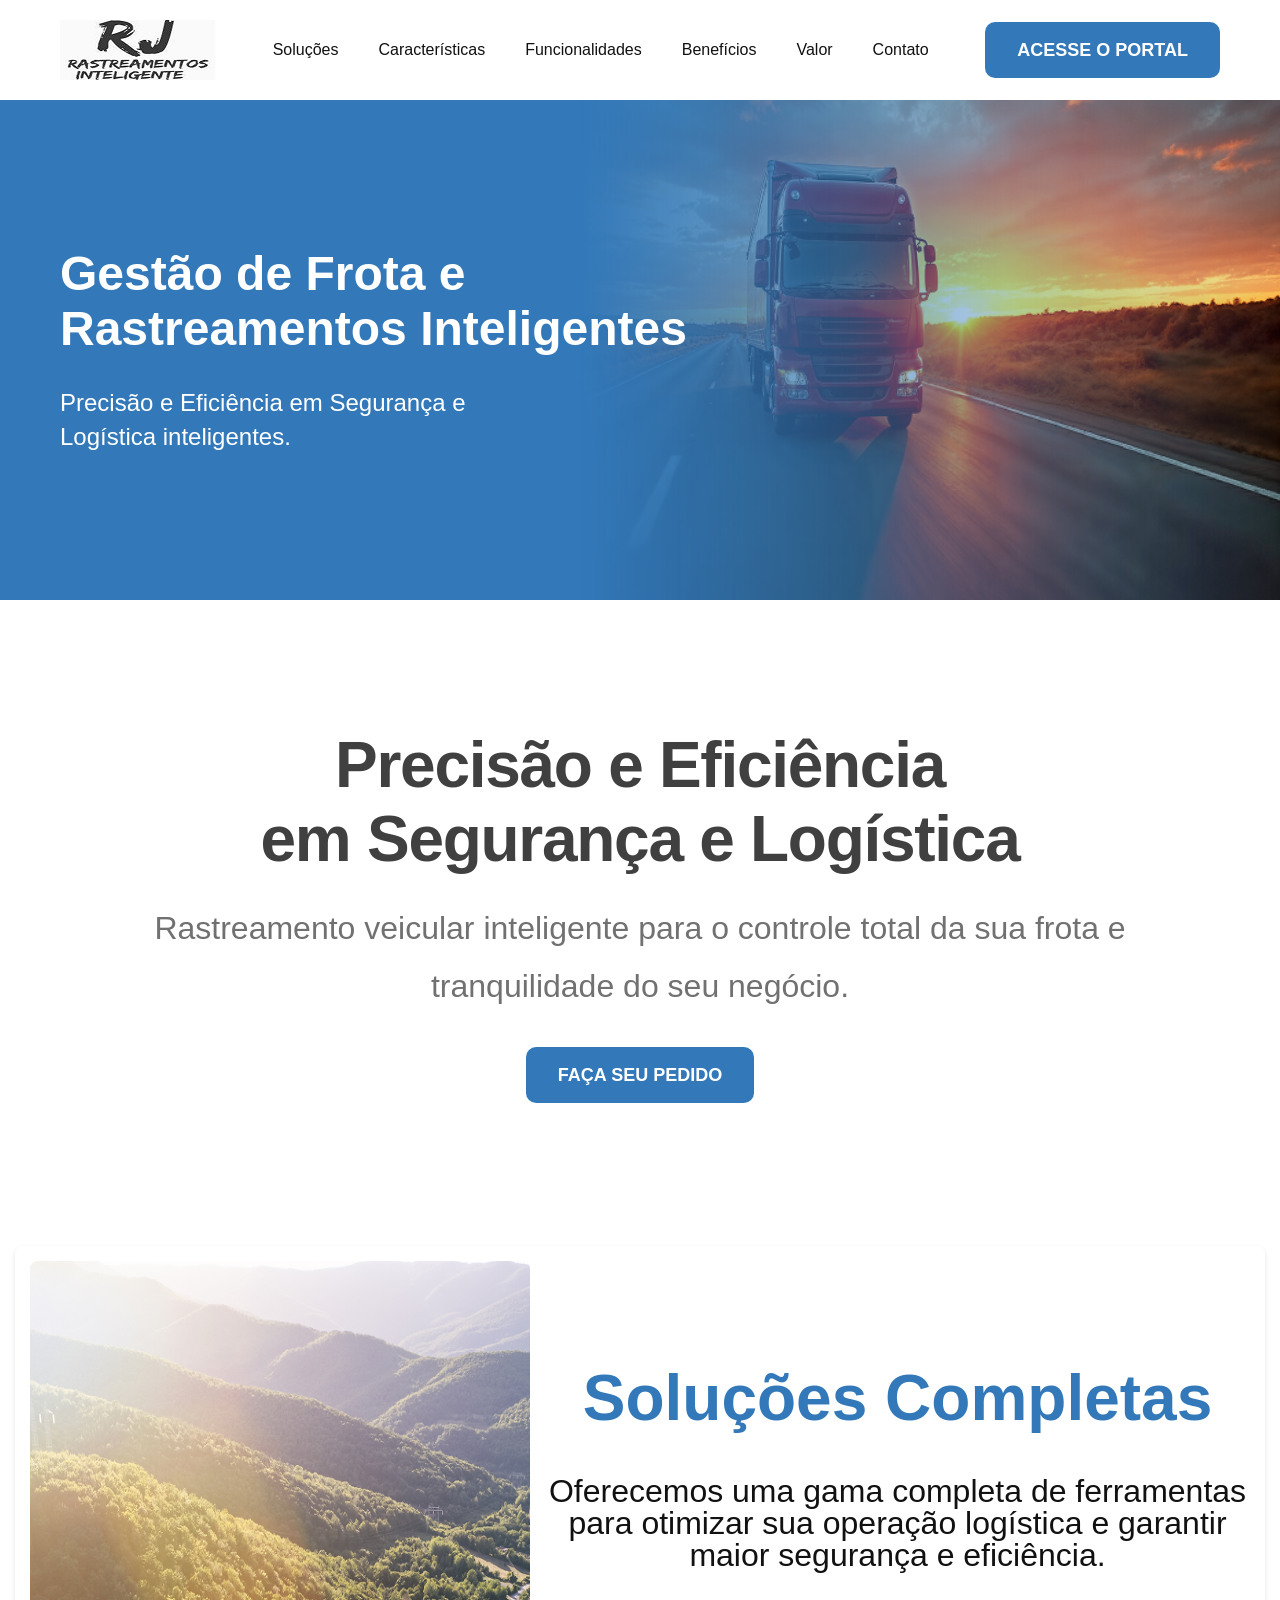
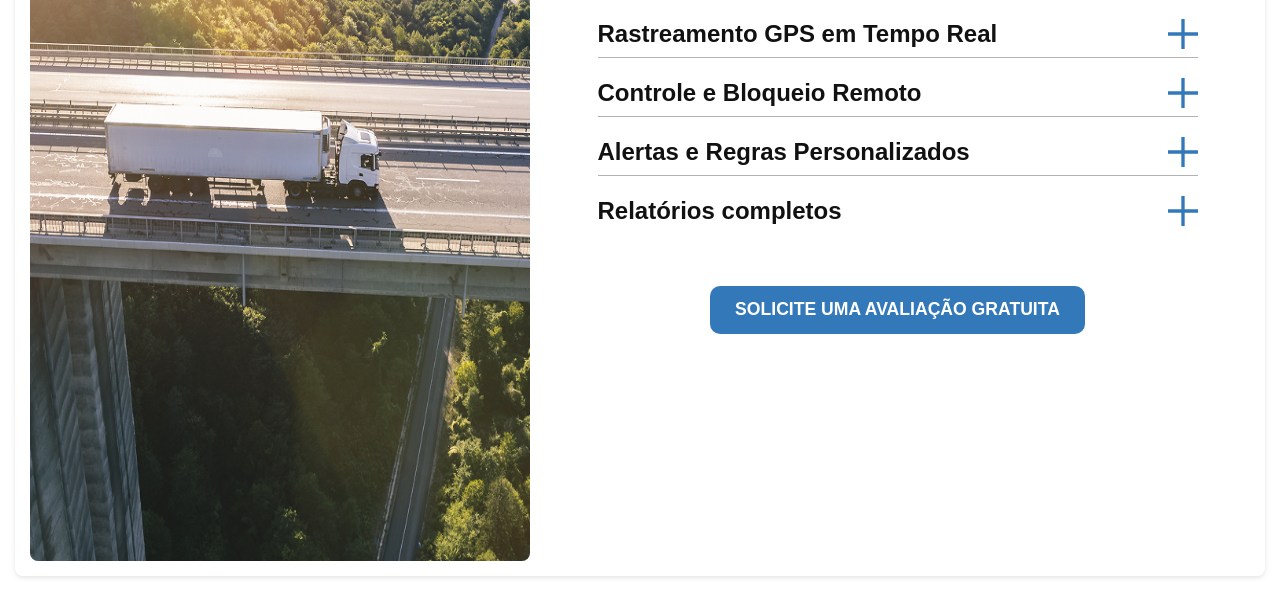
==== src/index.html @ d819d99f "dobra 3 finalizada" ====
<!DOCTYPE html>
<html lang="en">

<head>
  <meta charset="UTF-8">
  <meta name="viewport" content="width=device-width, initial-scale=1.0">
  <title>RJ Rastreamentos Inteligente - Precisão e Eficiência</title>

  <link rel="preconnect" href="https://fonts.googleapis.com">
  <link rel="preconnect" href="https://fonts.gstatic.com" crossorigin>
  <link href="https://fonts.googleapis.com/css2?family=Roboto:wght@400;500;700&display=swap" rel="stylesheet">

  <link rel="shortcut icon" href="../assets/images/icones/icon.ico" type="image/x-icon">

  <link rel="stylesheet" href="../assets/css/style.css">

</head>

<body>

  <header class="header container">
    <div class="logo">
      <a href="./">
        <img src="../assets/images/logo.png" alt="RJ Rastreamentos Inteligente">
      </a>
    </div>

    <button class="menu-toggle" aria-label="Abrir menu">&#9776;</button>

    <nav class="header-menu">
      <a href="#solucoes">Soluções</a>
      <a href="#caracteristicas">Características</a>
      <a href="#funcionalidades">Funcionalidades</a>
      <a href="#beneficios">Benefícios</a>
      <a href="#valor">Valor</a>
      <a href="#contato">Contato</a>
    </nav>

    <div >
      <a class="botao" href="http://www.rjrastreamentos.com.br/Login.aspx"">Acesse o Portal</a>
    </div>
  </header>

  <main>
    <!-- Sessão hero Gestão de frotas -->
    <section class=" hero">
        <div class="hero-content">
          <div class="hero-content-text container">
            <h1>Gestão de Frota e<br>Rastreamentos Inteligentes</h1>
            <p>Precisão e Eficiência em Segurança e<br>Logística inteligentes.</p>
          </div>
        </div>

        <img class="hero-img" src="../assets/images/vehicle-capa.png" alt="Caminhão Vermelho na estrada com um  por do sol ao fundo">

        </section>

    <!-- Sessão fold2 Precisão e Eficiência -->
        <section id="fold2" class="fold2">
          <div class="fold2-content container">
            <h1 class="cor-9">Precisão e Eficiência <br> em Segurança e Logística</h1>
            <p class="cor-7">Rastreamento veicular inteligente para o controle total da sua frota e tranquilidade do seu negócio.</p>
            <a href="#contato" class="botao">Faça seu Pedido</a>
          </div>
        </section>


         <!-- Sessão fold3 Soluções Completas -->
        <section id="fold3" class="fold3">
          <div class="image-container">
            <img src="../assets/images/truck- soluções.png" alt="Caminhões na rodovia na montanha ao pôr do sol">
          </div>
          <div class="text-container">
            <h1>Soluções Completas</h1>
            <p>Oferecemos uma gama completa de ferramentas para otimizar sua operação logística e garantir maior segurança e eficiência.</p>
            <ul class="features-list">
              <li class="feature-item">
                <div class="feature-header">
                <span>Rastreamento GPS em Tempo Real</span>
                <a class="expand-button" data-target="desc1"><img src="../assets/images/icones/+.svg" alt=""></a>
                </div>
                </li>
              <li class="feature-item">
                <div class="feature-header">
                <span>Controle e Bloqueio Remoto</span>
                <a class="expand-button" data-target="desc2"><img src="../assets/images/icones/+.svg" alt=""></a>
                </div>
                </li>
              <li class="feature-item">
                <div class="feature-header">
                <span>Alertas e Regras Personalizados</span>
                <a class="expand-button" data-target="desc3"><img src="../assets/images/icones/+.svg" alt=""></a>
                </div>
                </li>
              <li class="feature-item">
                <div class="feature-header">
                <span>Relatórios completos</span>
                <a class="expand-button" data-target="desc4"><img src="../assets/images/icones/+.svg" alt=""></a>
                </div>
                </li>
            </ul>
            
            <div id="desc1" class="feature-description">
              Acompanhe seus veículos com precisão e receba informações atualizadas em tempo real, garantindo total controle sobre a sua frota. Com localização precisa a cada segundo, você pode monitorar rotas e paradas, acessar o histórico completo de deslocamentos e tomar decisões mais eficientes com base em dados confiáveis.
            </div>
            
            <div id="desc2" class="feature-description">
              Em situações de emergência, tenha o poder de bloquear imediatamente seus veículos e controlar diversas funções diretamente pelo celular ou tablet, garantindo segurança total na palma da sua mão. Com o bloqueio e desbloqueio remoto via aplicativo ou SMS, além do controle da ignição e das portas, você mantém sua frota protegida e sob comando a qualquer momento.
            </div>
            
            <div id="desc3" class="feature-description">
              Defina cercas virtuais para monitoramento inteligente, receba notificações instantâneas sobre desvios de rota e comportamentos de risco, e antecipe problemas antes que se tornem críticos. Com essas funcionalidades, você otimiza a gestão da frota, aumenta a segurança e garante operações mais eficientes e controladas.
            </div>
            
            <div id="desc4" class="feature-description">
              Obtenha relatórios completos sobre o desempenho da sua frota e tenha acesso a informações estratégicas para tomar decisões inteligentes. Com análises detalhadas de custos, consumo de combustível, utilização dos veículos e horas trabalhadas, você pode otimizar rotas, identificar oportunidades de economia e reduzir significativamente os custos operacionais.
            </div>
            <button class="botao free-trial-button">Solicite uma Avaliação Gratuita</button>
          </div>

        </section>






        </main>
        <script src="../assets/js/script.js"></script>
</body>

</html>
---- assets/css/style.css ----
/* GLOBAL */
@import "./global/global.css";
@import "./global/header.css";
@import "./global/footer.css";

/* Utilidades */
@import "./utilidades/componentes.css";
@import "./utilidades/formulario.css";
@import "./utilidades/cores.css";
@import "./utilidades/tipografia.css";


/* Home */
@import "./home/hero.css";
@import "./home/fold2.css";
@import "./home/fold3.css";
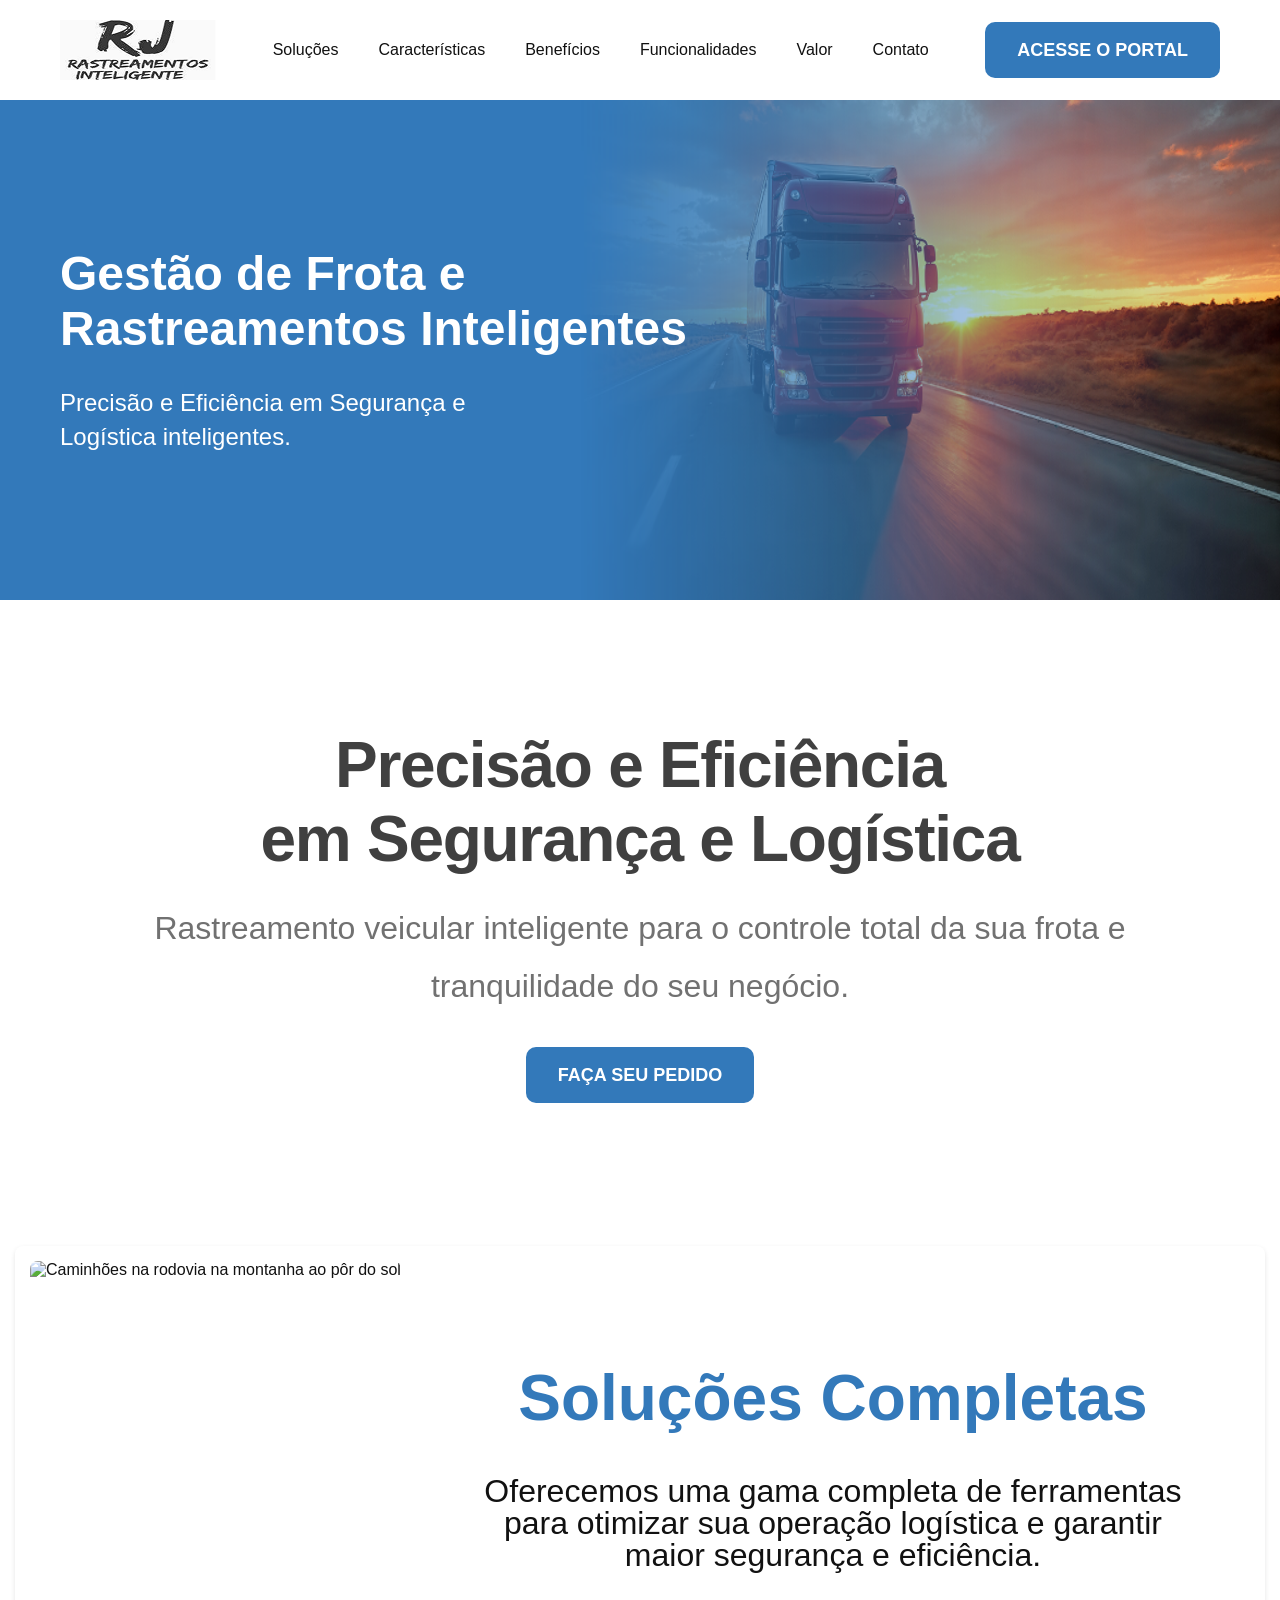
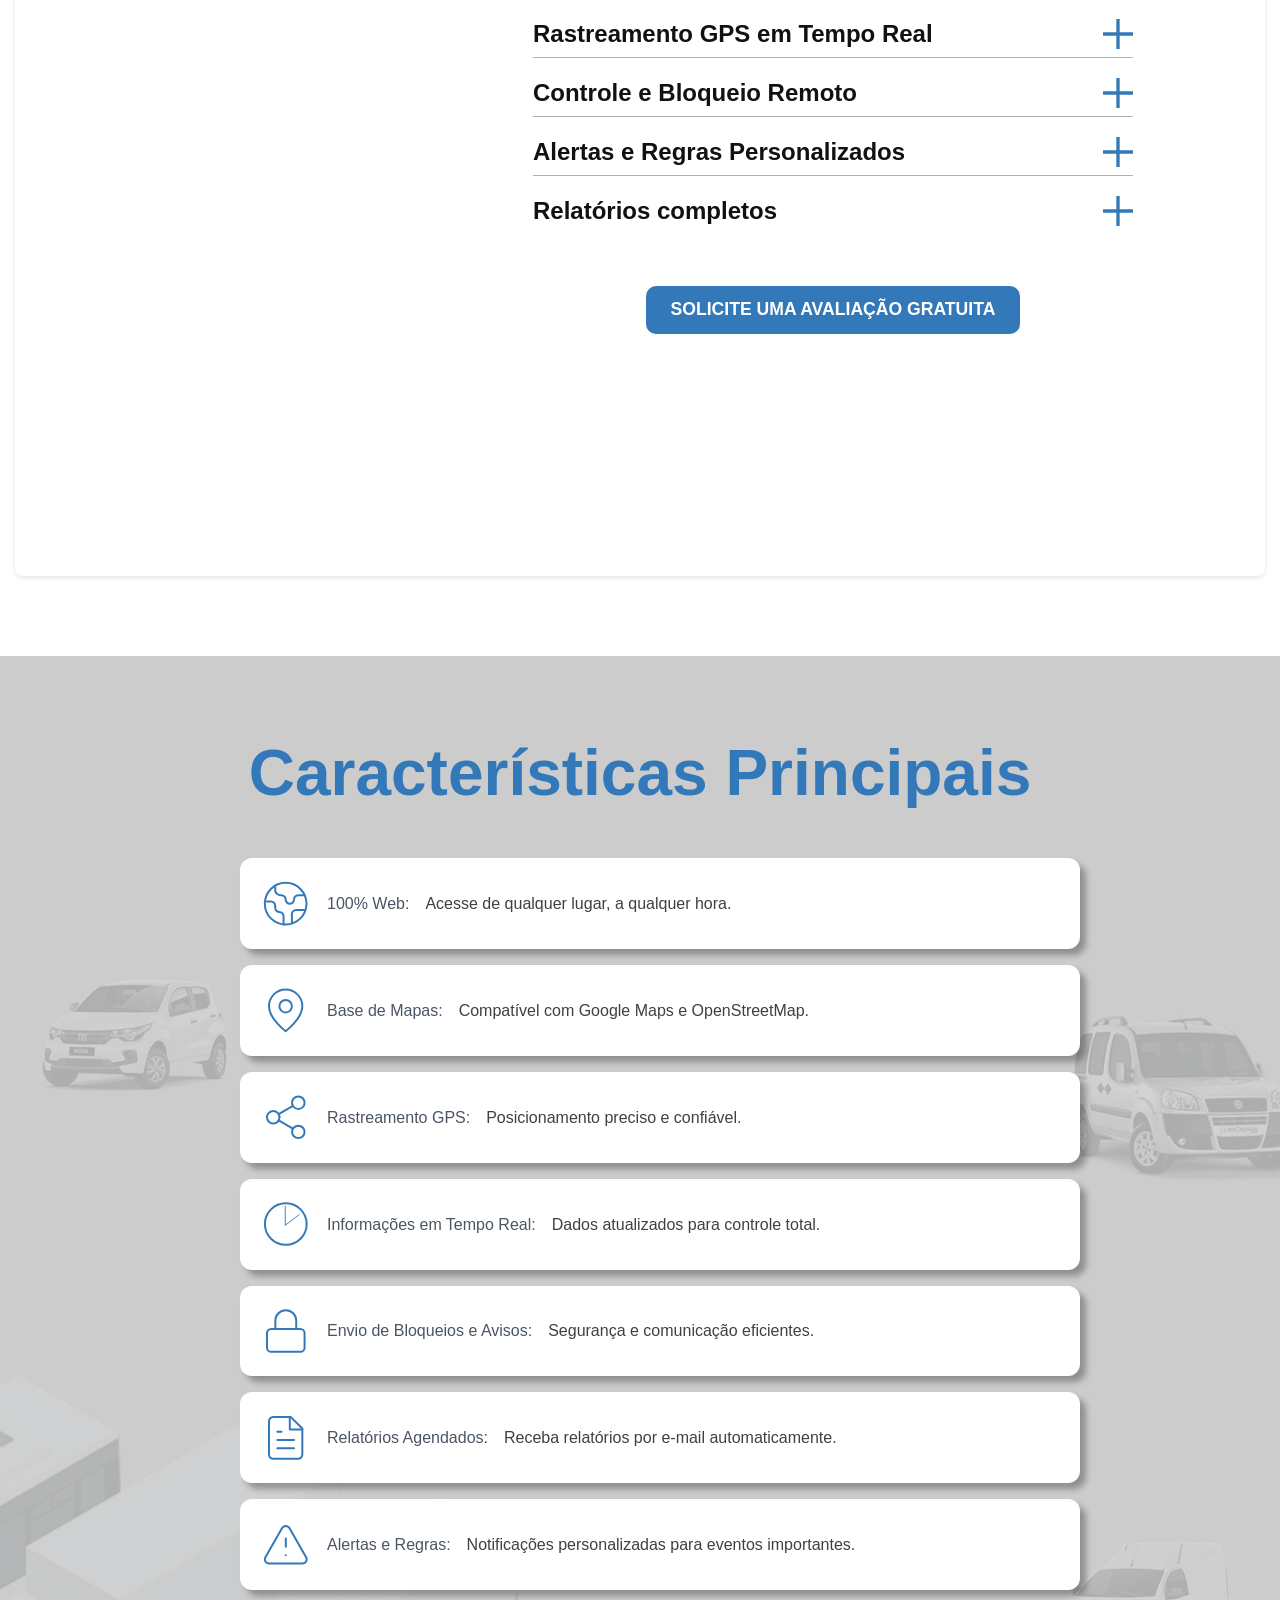
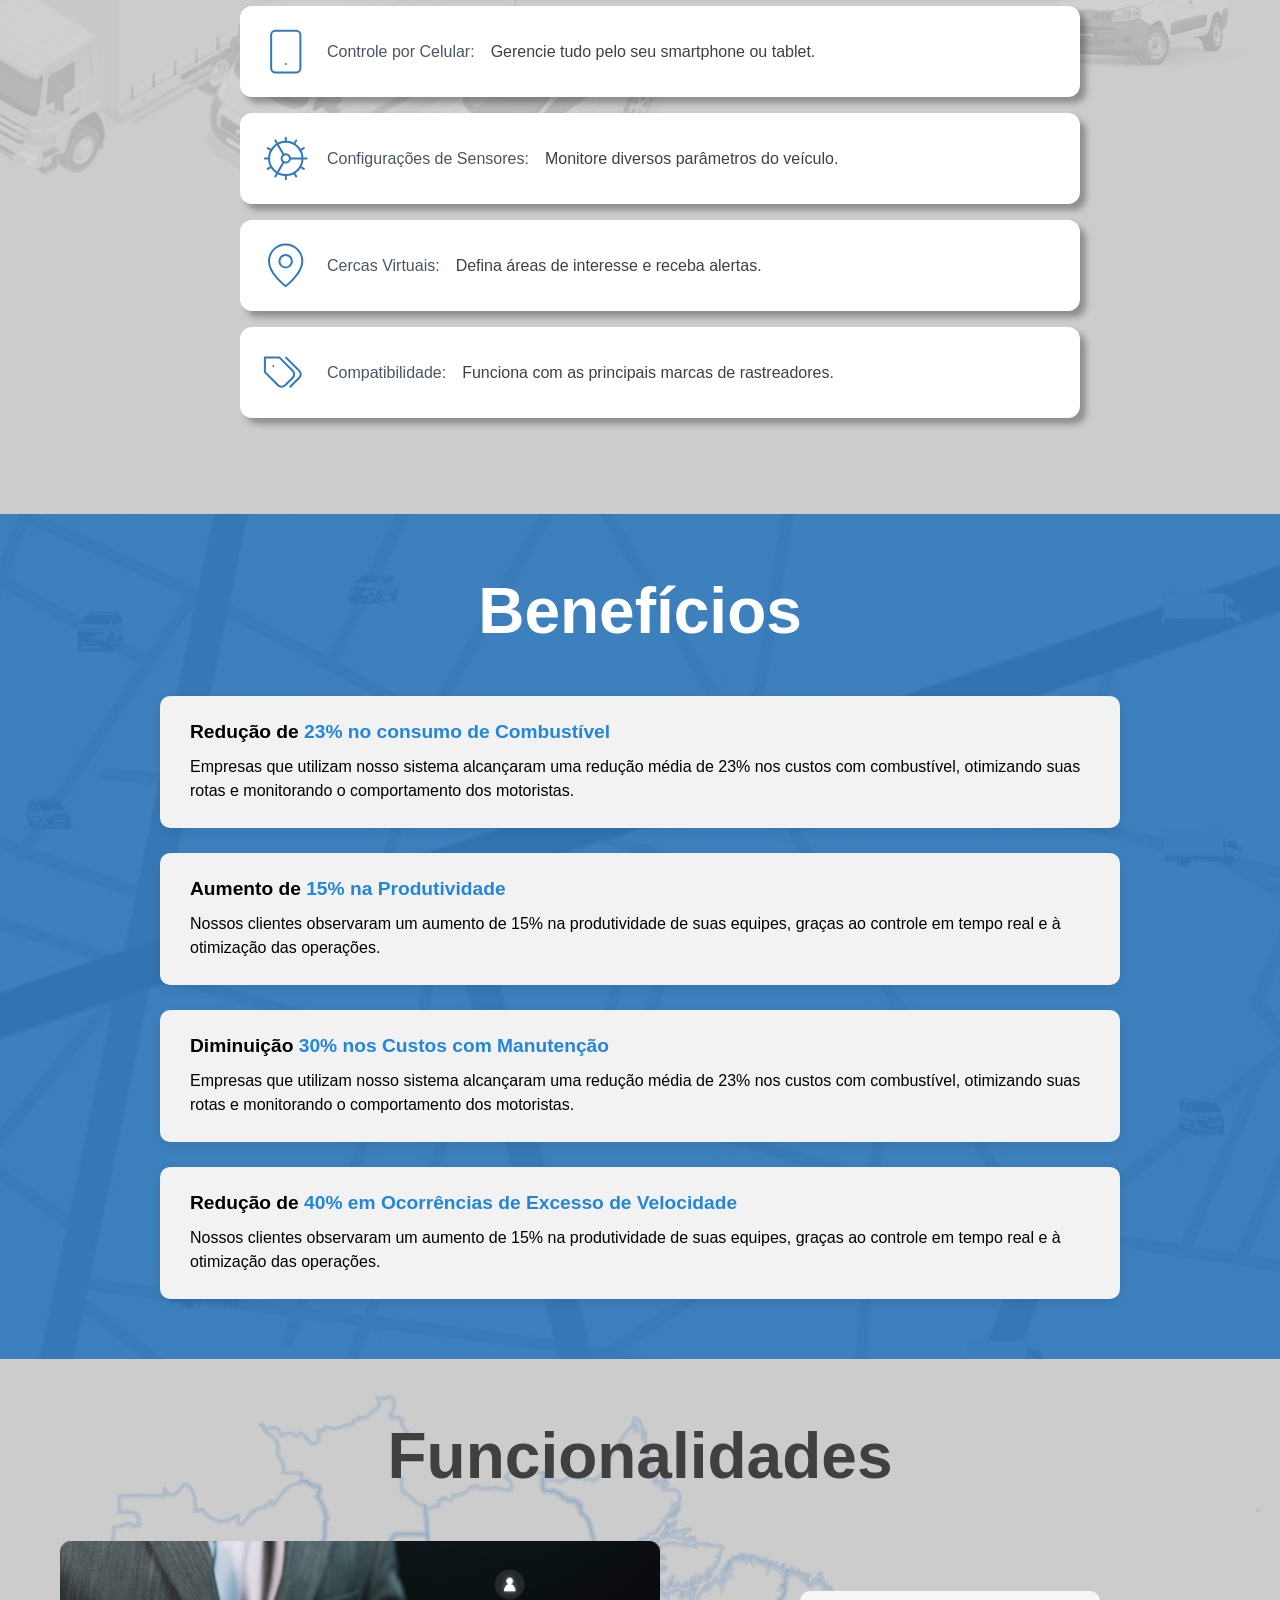
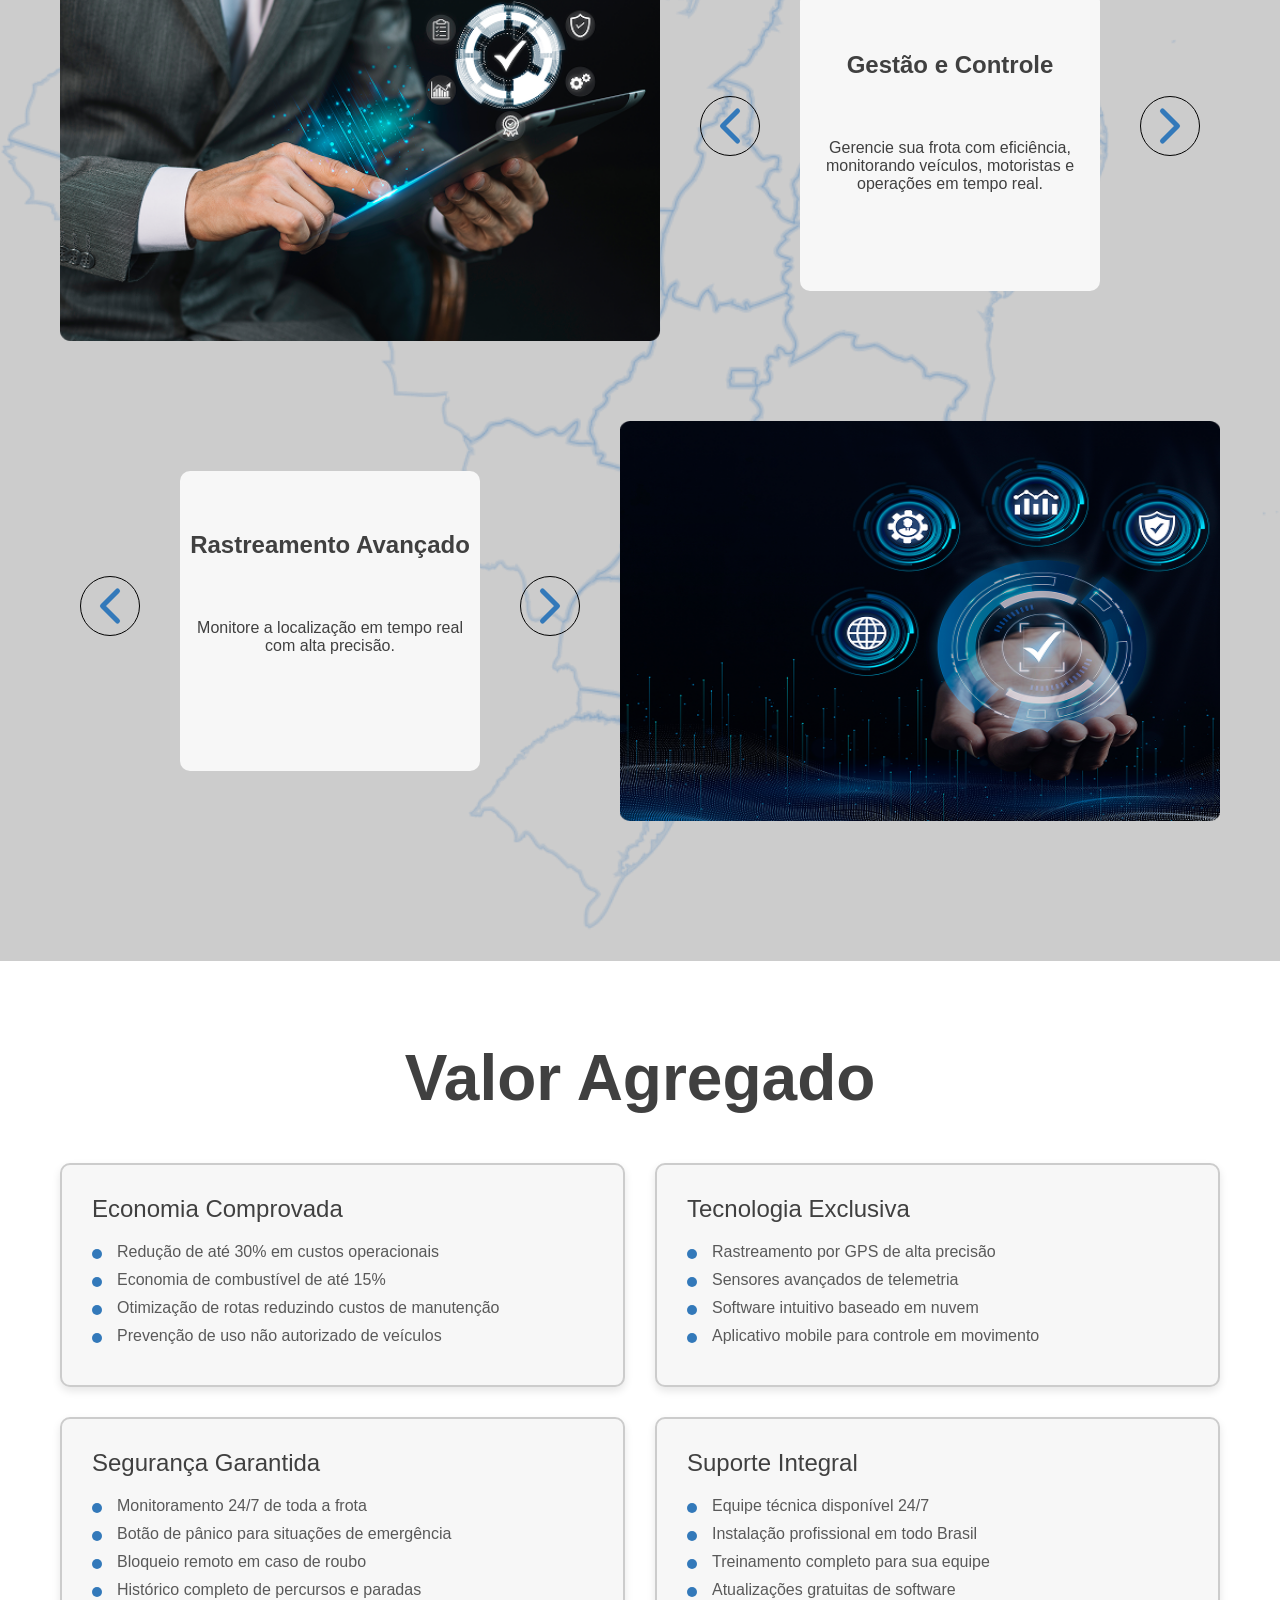
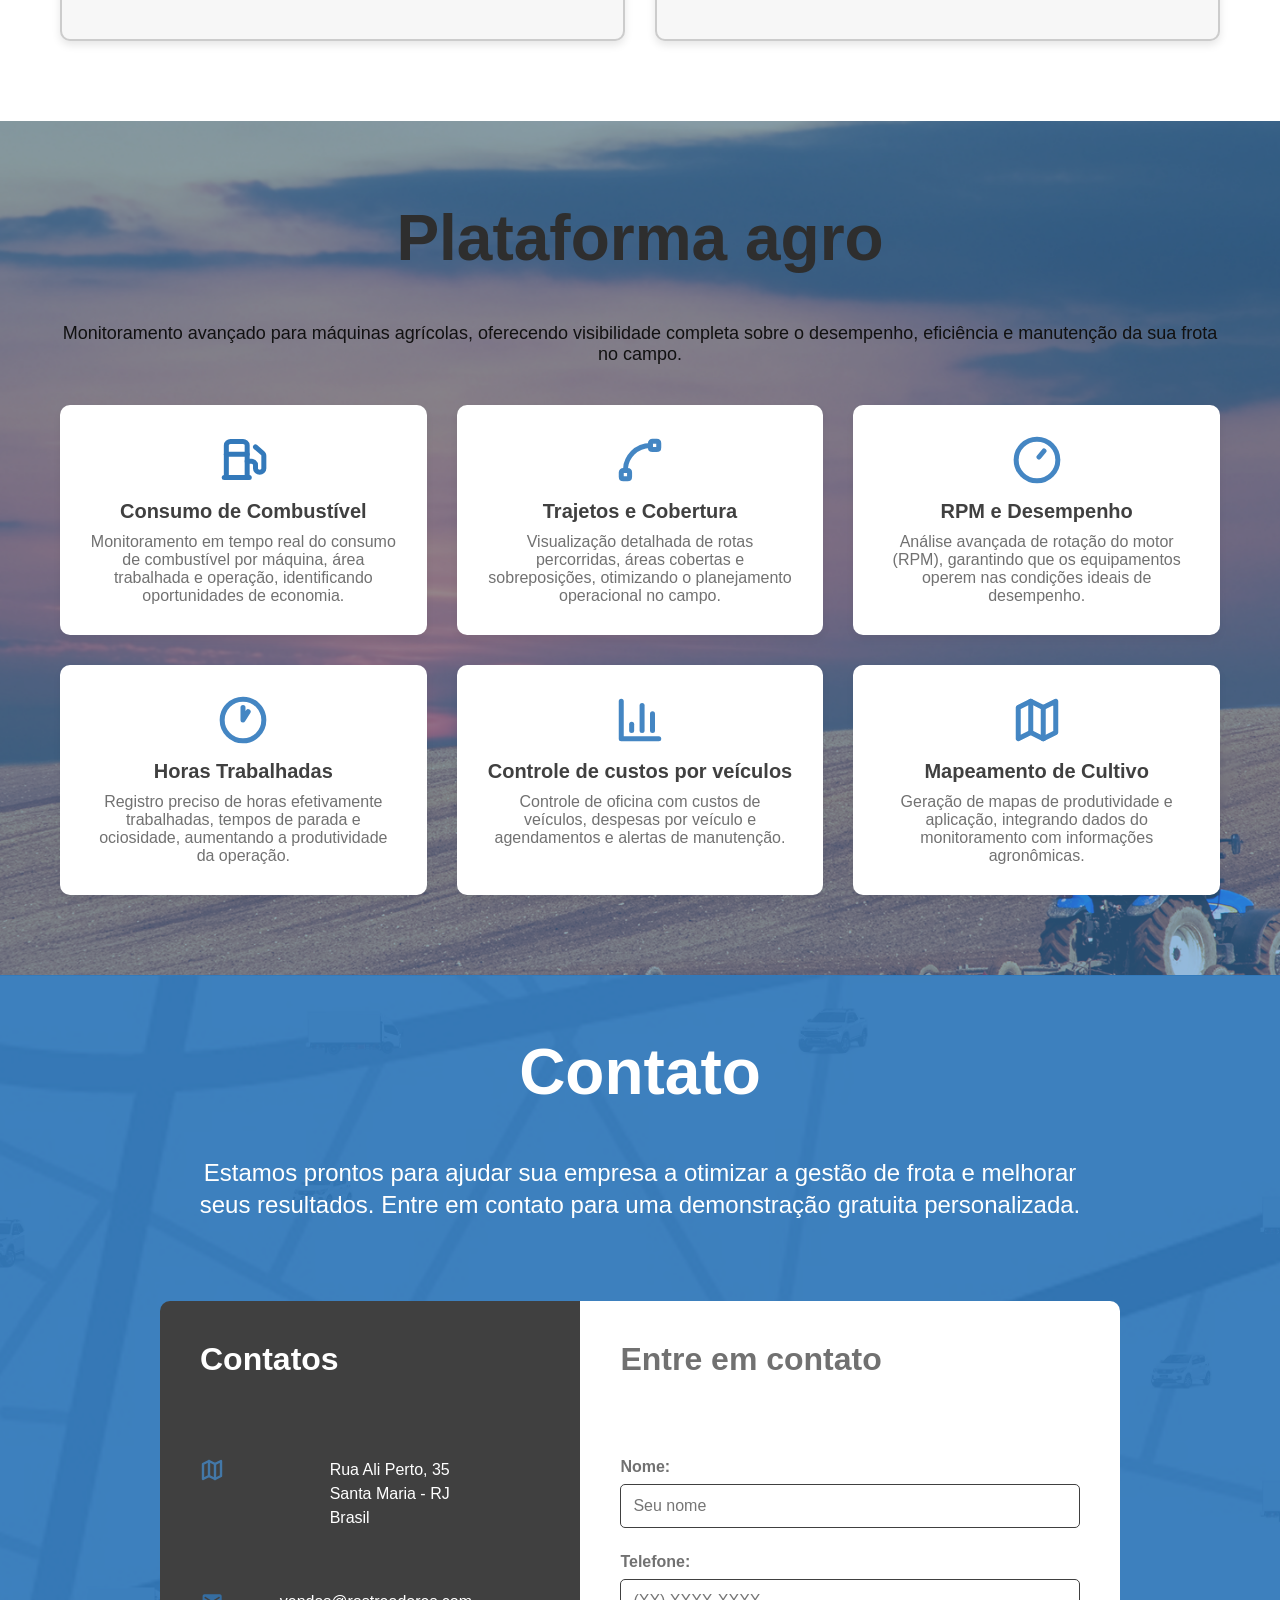
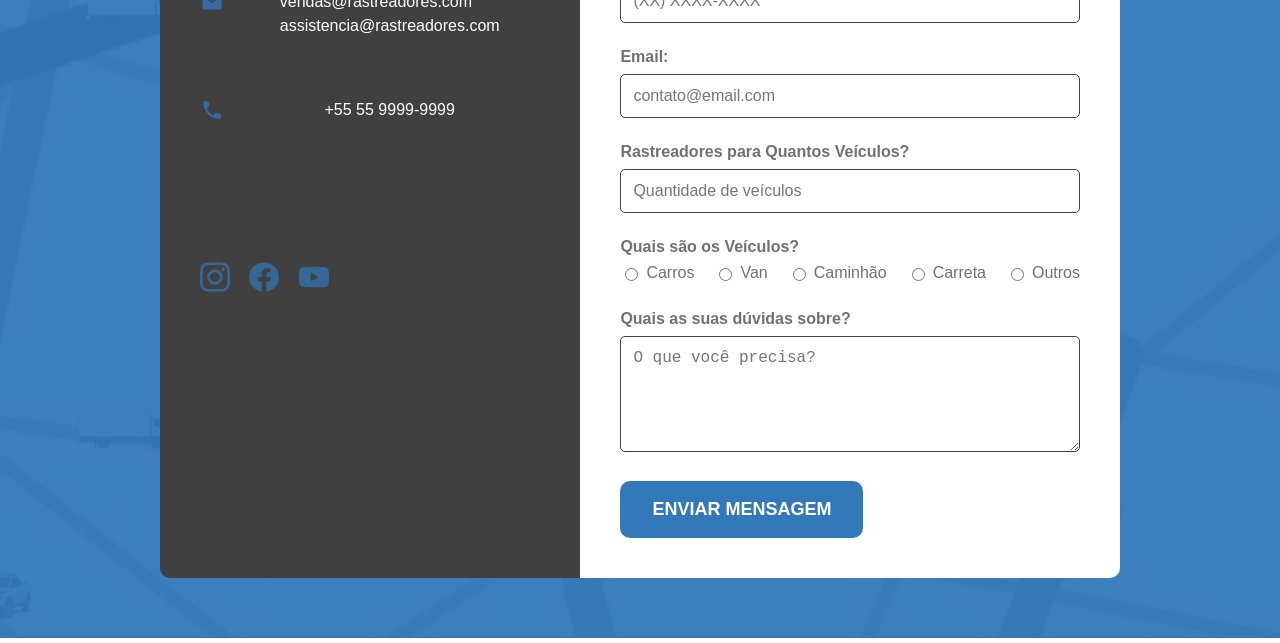
==== commit 92883ce6: "concluindo proximas sessões do site" ====
--- a/src/index.html
+++ b/src/index.html
@@ -28,15 +28,15 @@
     <button class="menu-toggle" aria-label="Abrir menu">&#9776;</button>
 
     <nav class="header-menu">
-      <a href="#solucoes">Soluções</a>
-      <a href="#caracteristicas">Características</a>
-      <a href="#funcionalidades">Funcionalidades</a>
-      <a href="#beneficios">Benefícios</a>
+      <a href="#fold3">Soluções</a>
+      <a href="#fold4 ">Características</a>
+      <a href="#fold5">Benefícios</a>
+      <a href="#fold6">Funcionalidades</a>
       <a href="#valor">Valor</a>
       <a href="#contato">Contato</a>
     </nav>
 
-    <div >
+    <div>
       <a class="botao" href="http://www.rjrastreamentos.com.br/Login.aspx"">Acesse o Portal</a>
     </div>
   </header>
@@ -55,7 +55,7 @@
 
         </section>
 
-    <!-- Sessão fold2 Precisão e Eficiência -->
+        <!-- Sessão fold2 Precisão e Eficiência -->
         <section id="fold2" class="fold2">
           <div class="fold2-content container">
             <h1 class="cor-9">Precisão e Eficiência <br> em Segurança e Logística</h1>
@@ -65,10 +65,10 @@
         </section>
 
 
-         <!-- Sessão fold3 Soluções Completas -->
+        <!-- Sessão fold3 Soluções Completas -->
         <section id="fold3" class="fold3">
           <div class="image-container">
-            <img src="../assets/images/truck- soluções.png" alt="Caminhões na rodovia na montanha ao pôr do sol">
+            <img src="../assets/images/trucks-highway-mountain-sunset.svg" alt="Caminhões na rodovia na montanha ao pôr do sol">
           </div>
           <div class="text-container">
             <h1>Soluções Completas</h1>
@@ -76,42 +76,42 @@
             <ul class="features-list">
               <li class="feature-item">
                 <div class="feature-header">
-                <span>Rastreamento GPS em Tempo Real</span>
-                <a class="expand-button" data-target="desc1"><img src="../assets/images/icones/+.svg" alt=""></a>
-                </div>
-                </li>
+                  <span>Rastreamento GPS em Tempo Real</span>
+                  <a class="expand-button" data-target="desc1"><img src="../assets/images/icones/+.svg" alt=""></a>
+                </div>
+              </li>
               <li class="feature-item">
                 <div class="feature-header">
-                <span>Controle e Bloqueio Remoto</span>
-                <a class="expand-button" data-target="desc2"><img src="../assets/images/icones/+.svg" alt=""></a>
-                </div>
-                </li>
+                  <span>Controle e Bloqueio Remoto</span>
+                  <a class="expand-button" data-target="desc2"><img src="../assets/images/icones/+.svg" alt=""></a>
+                </div>
+              </li>
               <li class="feature-item">
                 <div class="feature-header">
-                <span>Alertas e Regras Personalizados</span>
-                <a class="expand-button" data-target="desc3"><img src="../assets/images/icones/+.svg" alt=""></a>
-                </div>
-                </li>
+                  <span>Alertas e Regras Personalizados</span>
+                  <a class="expand-button" data-target="desc3"><img src="../assets/images/icones/+.svg" alt=""></a>
+                </div>
+              </li>
               <li class="feature-item">
                 <div class="feature-header">
-                <span>Relatórios completos</span>
-                <a class="expand-button" data-target="desc4"><img src="../assets/images/icones/+.svg" alt=""></a>
-                </div>
-                </li>
+                  <span>Relatórios completos</span>
+                  <a class="expand-button" data-target="desc4"><img src="../assets/images/icones/+.svg" alt=""></a>
+                </div>
+              </li>
             </ul>
-            
+
             <div id="desc1" class="feature-description">
               Acompanhe seus veículos com precisão e receba informações atualizadas em tempo real, garantindo total controle sobre a sua frota. Com localização precisa a cada segundo, você pode monitorar rotas e paradas, acessar o histórico completo de deslocamentos e tomar decisões mais eficientes com base em dados confiáveis.
             </div>
-            
+
             <div id="desc2" class="feature-description">
               Em situações de emergência, tenha o poder de bloquear imediatamente seus veículos e controlar diversas funções diretamente pelo celular ou tablet, garantindo segurança total na palma da sua mão. Com o bloqueio e desbloqueio remoto via aplicativo ou SMS, além do controle da ignição e das portas, você mantém sua frota protegida e sob comando a qualquer momento.
             </div>
-            
+
             <div id="desc3" class="feature-description">
               Defina cercas virtuais para monitoramento inteligente, receba notificações instantâneas sobre desvios de rota e comportamentos de risco, e antecipe problemas antes que se tornem críticos. Com essas funcionalidades, você otimiza a gestão da frota, aumenta a segurança e garante operações mais eficientes e controladas.
             </div>
-            
+
             <div id="desc4" class="feature-description">
               Obtenha relatórios completos sobre o desempenho da sua frota e tenha acesso a informações estratégicas para tomar decisões inteligentes. Com análises detalhadas de custos, consumo de combustível, utilização dos veículos e horas trabalhadas, você pode otimizar rotas, identificar oportunidades de economia e reduzir significativamente os custos operacionais.
             </div>
@@ -119,6 +119,333 @@
           </div>
 
         </section>
+
+
+        <!-- Sessão fold4 Soluções Completas -->
+        <section id="fold4" class="fold4">
+          <div class="fold4-content container">
+            <h1>Características Principais</h1>
+
+            <ul class="fold4-lista">
+              <li><img src="../assets/images/icones/globe-2.svg" alt=""><span>100% Web:</span> Acesse de qualquer lugar, a qualquer hora.</li>
+              <li><img src="../assets/images/icones/map-pin.svg" alt=""><span>Base de Mapas:</span> Compatível com Google Maps e OpenStreetMap.</li>
+              <li><img src="../assets/images/icones/share-2.svg" alt=""><span>Rastreamento GPS:</span> Posicionamento preciso e confiável.</li>
+              <li><img src="../assets/images/icones/clock-3.svg" alt=""><span>Informações em Tempo Real:</span> Dados atualizados para controle total.</li>
+              <li><img src="../assets/images/icones/lock.svg" alt=""><span>Envio de Bloqueios e Avisos:</span> Segurança e comunicação eficientes.</li>
+              <li><img src="../assets/images/icones/file-text.svg" alt=""></i> <span>Relatórios Agendados:</span> Receba relatórios por e-mail automaticamente.</li>
+              <li><img src="../assets/images/icones/alert-triangle.svg" alt=""><span>Alertas e Regras:</span> Notificações personalizadas para eventos importantes.</li>
+              <li><img src="../assets/images/icones/smartphone.svg" alt=""><span>Controle por Celular:</span> Gerencie tudo pelo seu smartphone ou tablet.</li>
+              <li><img src="../assets/images/icones/cog.svg" alt=""><span>Configurações de Sensores:</span> Monitore diversos parâmetros do veículo.</li>
+              <li><img src="../assets/images/icones/map-pin.svg" alt=""><span>Cercas Virtuais:</span> Defina áreas de interesse e receba alertas.</li>
+              <li><img src="../assets/images/icones/tags.svg" alt=""><span>Compatibilidade:</span> Funciona com as principais marcas de rastreadores.</li>
+            </ul>
+          </div>
+        </section>
+
+
+        <!-- Sessão fold5 Benefícios -->
+        <section id="fold5" class="fold5">
+          <div class="fold5-content container">
+            <h1>Benefícios</h1>
+
+
+            <ul class="fold5-list">
+              <li>
+                <h2>Redução de <span>23% no consumo de Combustível</span></h2>
+                <p>Empresas que utilizam nosso sistema alcançaram uma redução média de 23% nos custos com combustível, otimizando suas rotas e monitorando o comportamento dos motoristas.</p>
+              </li>
+              <li>
+                <h2>Aumento de <span>15% na Produtividade</span></h2>
+                <p>Nossos clientes observaram um aumento de 15% na produtividade de suas equipes, graças ao controle em tempo real e à otimização das operações.</p>
+              </li>
+              <li>
+                <h2>Diminuição <span>30% nos Custos com Manutenção</span></h2>
+                <p>Empresas que utilizam nosso sistema alcançaram uma redução média de 23% nos custos com combustível, otimizando suas rotas e monitorando o comportamento dos motoristas.</p>
+              </li>
+              <li>
+                <h2>Redução de <span>40% em Ocorrências de Excesso de Velocidade</span></h2>
+                <p>Nossos clientes observaram um aumento de 15% na produtividade de suas equipes, graças ao controle em tempo real e à otimização das operações.</p>
+              </li>
+
+
+            </ul>
+
+          </div>
+        </section>
+
+        <!-- Sessão fold6 Funcionalidades -->
+        <section id="fold6" class="fold6">
+          <div class="fold6-content container">
+            <h1>Funcionalidades</h1>
+
+            <!-- cards grupo 1  -->
+            <div class="fold6-content-group1">
+
+              <img class="fold6-content-group1-img" src="../assets/images/img-funcionalidades1.png" alt="">
+              <div class='slider'>
+
+                <div id='slids'>
+                  <!-- CARD 1 -->
+                  <div class="fold6-content-cards active">
+                    <h1>Gestão e Controle</h1>
+                    <p>Gerencie sua frota com eficiência, monitorando veículos, motoristas e operações em tempo real.</p>
+                  </div>
+
+                  <!-- CARD 2 -->
+                  <div class="fold6-content-cards">
+                    <h1 class="font-1-x cor-0">Relatórios Detalhados</h1>
+                    <p class="font-2-l cor-0">Acesse relatórios completos sobre desempenho, custos e consumo de combustível para decisões informadas.</p>
+                  </div>
+
+                  <!-- CARD 3 -->
+                  <div class="fold6-content-cards">
+                    <h1 class="font-1-x cor-0">Posto Base</h1>
+                    <p class="font-2-l cor-0">Defina locais estratégicos como pontos de referência para sua operação.</p>
+                  </div>
+
+                  <!-- CARD 4 -->
+                  <div class="fold6-content-cards">
+                    <h1 class="font-1-x cor-0">Alertas e Regras</h1>
+                    <p class="font-2-l cor-0">Crie regras personalizadas e receba alertas automáticos sobre desvios ou eventos específicos.</p>
+                  </div>
+
+                  <!-- CARD 5 -->
+                  <div class="fold6-content-cards">
+                    <h1 class="font-1-x cor-0">Rota Seguida</h1>
+                    <p class="font-2-l cor-0">Visualize o caminho percorrido por cada veículo com precisão.</p>
+                  </div>
+
+                  <!-- CARD 6 -->
+                  <div class="fold6-content-cards">
+                    <h1 class="font-1-x cor-0">Comunicação</h1>
+                    <p class="font-2-l cor-0">Facilite o contato entre a central e os motoristas com ferramentas integradas.</p>
+                  </div>
+
+                  <!-- CARD 7 -->
+                  <div class="fold6-content-cards">
+                    <h1 class="font-1-x cor-0">Atividade de Usuário</h1>
+                    <p class="font-2-l cor-0">Registre e acompanhe todas as ações realizadas por usuários na plataforma.</p>
+                  </div>
+
+                  <!-- CARD 8 -->
+                  <div class="fold6-content-cards">
+                    <h1 class="font-1-x cor-0">Acessos do Sistema</h1>
+                    <p class="font-2-l cor-0">Gerencie permissões e acompanhe quem acessa o sistema e quando.</p>
+                  </div>
+
+                  <!-- CARD 9 -->
+                  <div class="fold6-content-cards">
+                    <h1 class="font-1-x cor-0">Controle de Motorista</h1>
+                    <p class="font-2-l cor-0">Relacione condutores aos veículos, acompanhe comportamentos e desempenho.</p>
+                  </div>
+
+                  <!-- CARD 10 -->
+                  <div class="fold6-content-cards">
+                    <h1 class="font-1-x cor-0">Report de Erros</h1>
+                    <p class="font-2-l cor-0">Identifique falhas no sistema ou na operação com registros automáticos de erros.</p>
+                  </div>
+
+                </div>
+                <a class='prev'></a>
+                <a class='next'></a>
+              </div>
+
+
+
+
+            </div>
+
+
+            <!-- cards group 2 -->
+            <div class="fold6-content-group2">
+
+              <div class='slider'>
+
+                <div id='slids2'>
+                  <!-- CARD 1 -->
+                  <div class="fold6-content-cards active">
+                    <h1>Rastreamento Avançado</h1>
+                    <p>Monitore a localização em tempo real com alta precisão.</p>
+                  </div>
+
+                  <!-- CARD 2 -->
+                  <div class="fold6-content-cards">
+                    <h1>Histórico de Rotas</h1>
+                    <p>Visualize rotas anteriores e identifique padrões de uso.</p>
+                  </div>
+
+                  <!-- CARD 3 -->
+                  <div class="fold6-content-cards">
+                    <h1>Integrações com APIs</h1>
+                    <p>Conecte o sistema a outras ferramentas via integrações diretas.</p>
+                  </div>
+                </div>
+
+                <a class='prev2'></a>
+                <a class='next2'></a>
+              </div>
+
+              <img class="fold6-content-group2-img" src="../assets/images/img-funcionalidades2.png" alt="">
+
+            </div>
+
+          </div>
+        </section>
+
+
+        <!-- Sessão fold7 valores -->
+        <section id="valor-agregado" class="valor-agregado">
+          <div class="valor-agregado-content container">
+            <h2>Valor Agregado</h2>
+            <div class="valor-agregado-cards">
+              <div class="valor-agregado-card">
+                <h3>Economia Comprovada</h3>
+                <ul>
+                  <li>Redução de até 30% em custos operacionais</li>
+                  <li>Economia de combustível de até 15%</li>
+                  <li>Otimização de rotas reduzindo custos de manutenção</li>
+                  <li>Prevenção de uso não autorizado de veículos</li>
+                </ul>
+              </div>
+              <div class="valor-agregado-card">
+                <h3>Tecnologia Exclusiva</h3>
+                <ul>
+                  <li>Rastreamento por GPS de alta precisão</li>
+                  <li>Sensores avançados de telemetria</li>
+                  <li>Software intuitivo baseado em nuvem</li>
+                  <li>Aplicativo mobile para controle em movimento</li>
+                </ul>
+              </div>
+              <div class="valor-agregado-card">
+                <h3>Segurança Garantida</h3>
+                <ul>
+                  <li>Monitoramento 24/7 de toda a frota</li>
+                  <li>Botão de pânico para situações de emergência</li>
+                  <li>Bloqueio remoto em caso de roubo</li>
+                  <li>Histórico completo de percursos e paradas</li>
+                </ul>
+              </div>
+              <div class="valor-agregado-card">
+                <h3>Suporte Integral</h3>
+                <ul>
+                  <li>Equipe técnica disponível 24/7</li>
+                  <li>Instalação profissional em todo Brasil</li>
+                  <li>Treinamento completo para sua equipe</li>
+                  <li>Atualizações gratuitas de software</li>
+                </ul>
+              </div>
+            </div>
+          </div>
+        </section>
+
+
+        <!-- Sessão fold8 plataforma Agro -->
+        <section id="plataforma-agro" class="plataforma-agro">
+          <div class="plataforma-agro-content container">
+            <h1>Plataforma agro</h1>
+            <p class="plataforma-agro-description">Monitoramento avançado para máquinas agrícolas, oferecendo visibilidade completa sobre o desempenho, eficiência e manutenção da sua frota no campo.</p>
+            <div class="plataforma-agro-cards">
+              <div class="plataforma-agro-card">
+                <img src="../assets/images/icones/fuel.svg" alt="Consumo de Combustível">
+                <h3>Consumo de Combustível</h3>
+                <p>Monitoramento em tempo real do consumo de combustível por máquina, área trabalhada e operação, identificando oportunidades de economia.</p>
+              </div>
+              <div class="plataforma-agro-card">
+                <img src="../assets/images/icones/spline.svg" alt="Trajetos e Cobertura">
+                <h3>Trajetos e Cobertura</h3>
+                <p>Visualização detalhada de rotas percorridas, áreas cobertas e sobreposições, otimizando o planejamento operacional no campo.</p>
+              </div>
+              <div class="plataforma-agro-card">
+                <img src="../assets/images/icones/clock-2.svg" alt="RPM e Desempenho">
+                <h3>RPM e Desempenho</h3>
+                <p>Análise avançada de rotação do motor (RPM), garantindo que os equipamentos operem nas condições ideais de desempenho.</p>
+              </div>
+              <div class="plataforma-agro-card">
+                <img src="../assets/images/icones/clock-1.svg" alt="Horas Trabalhadas">
+                <h3>Horas Trabalhadas</h3>
+                <p>Registro preciso de horas efetivamente trabalhadas, tempos de parada e ociosidade, aumentando a produtividade da operação.</p>
+              </div>
+              <div class="plataforma-agro-card">
+                <img src="../assets/images/icones/bar-chart-3.svg" alt="Controle de custos por veículos">
+                <h3>Controle de custos por veículos</h3>
+                <p>Controle de oficina com custos de veículos, despesas por veículo e agendamentos e alertas de manutenção.</p>
+              </div>
+              <div class="plataforma-agro-card">
+                <img src="../assets/images/icones/map.svg" alt="Mapeamento de Cultivo">
+                <h3>Mapeamento de Cultivo</h3>
+                <p>Geração de mapas de produtividade e aplicação, integrando dados do monitoramento com informações agronômicas.</p>
+              </div>
+            </div>
+          </div>
+        </section>
+
+
+        <!-- Sessão fold9 Contato -->
+        <section id="fold9" class="fold9">
+          <div class="fold9-content container">
+            <h1>Contato</h1>
+            <p>Estamos prontos para ajudar sua empresa a otimizar a gestão de frota e melhorar seus resultados. Entre em contato para uma demonstração gratuita personalizada.</p>
+
+                <div class="contato-wrapper">
+                  <div class="contato-info">
+                    <h3>Contatos</h3>
+                    <div class="info-item">
+                      <img src="../assets/images/icones/map.svg" alt="Localização">
+                      <p>Rua Ali Perto, 35<br>Santa Maria - RJ<br>Brasil</p>
+                    </div>
+                    <div class="info-item">
+                      <img src="../assets/images/icones/email.svg" alt="Email">
+                      <p><a href="mailto:vendas@rastreadores.com">vendas@rastreadores.com</a><br><a href="mailto:assistencia@rastreadores.com">assistencia@rastreadores.com</a></p>
+                    </div>
+                    <div class="info-item">
+                      <img src="../assets/images/icones/telefone.svg" alt="Telefone">
+                      <p>+55 55 9999-9999</p>
+                    </div>
+                    <div class="social-icons">
+                      <a href="#" target="_blank"><img src="../assets/images/icones/instagram.svg" alt="Instagram"></a>
+                      <a href="#" target="_blank"><img src="../assets/images/icones/facebook.svg" alt="Facebook"></a>
+                      <a href="#" target="_blank"><img src="../assets/images/icones/youtube.svg" alt="YouTube"></a>
+                    </div>
+                  </div>
+                  <div class="contato-form">
+                    <h3>Entre em contato</h3>
+                    <form action="#" method="POST">
+                      <div class="form-group">
+                        <label for="nome">Nome:</label>
+                        <input type="text" id="nome" name="nome" placeholder="Seu nome">
+                      </div>
+                      <div class="form-group">
+                        <label for="telefone">Telefone:</label>
+                        <input type="tel" id="telefone" name="telefone" placeholder="(XX) XXXX-XXXX">
+                      </div>
+                      <div class="form-group">
+                        <label for="email">Email:</label>
+                        <input type="email" id="email" name="email" placeholder="contato@email.com">
+                      </div>
+                      <div class="form-group">
+                        <label>Rastreadores para Quantos Veículos?</label>
+                        <input type="number" id="quantidade" name="quantidade" placeholder="Quantidade de veículos">
+                      </div>
+                      <div class="form-group radio-group">
+                        <label>Quais são os Veículos?</label>
+                        <div class="radio-options">
+                          <label><input type="radio" name="veiculo" value="carro"> Carros</label>
+                          <label><input type="radio" name="veiculo" value="van"> Van</label>
+                          <label><input type="radio" name="veiculo" value="caminhao"> Caminhão</label>
+                          <label><input type="radio" name="veiculo" value="carreta"> Carreta</label>
+                          <label><input type="radio" name="veiculo" value="Outros"> Outros</label>
+                        </div>
+                      </div>
+                      <div class="form-group">
+                        <label for="duvidas">Quais as suas dúvidas sobre?</label>
+                        <textarea id="duvidas" name="duvidas" rows="5" placeholder="O que você precisa?"></textarea>
+                      </div>
+                      <button type="submit" class="botao">Enviar Mensagem</button>
+                    </form>
+                  </div>
+                </div>
+              </div>
+            </section>
 
 
 
--- a/assets/css/style.css
+++ b/assets/css/style.css
@@ -14,5 +14,12 @@
 @import "./home/hero.css";
 @import "./home/fold2.css";
 @import "./home/fold3.css";
+@import "./home/fold4.css";
+@import "./home/fold5.css";
+@import "./home/fold6.css";
+@import "./home/fold7.css";
+@import "./home/fold8.css";
+@import "./home/fold9.css";
 
 
+
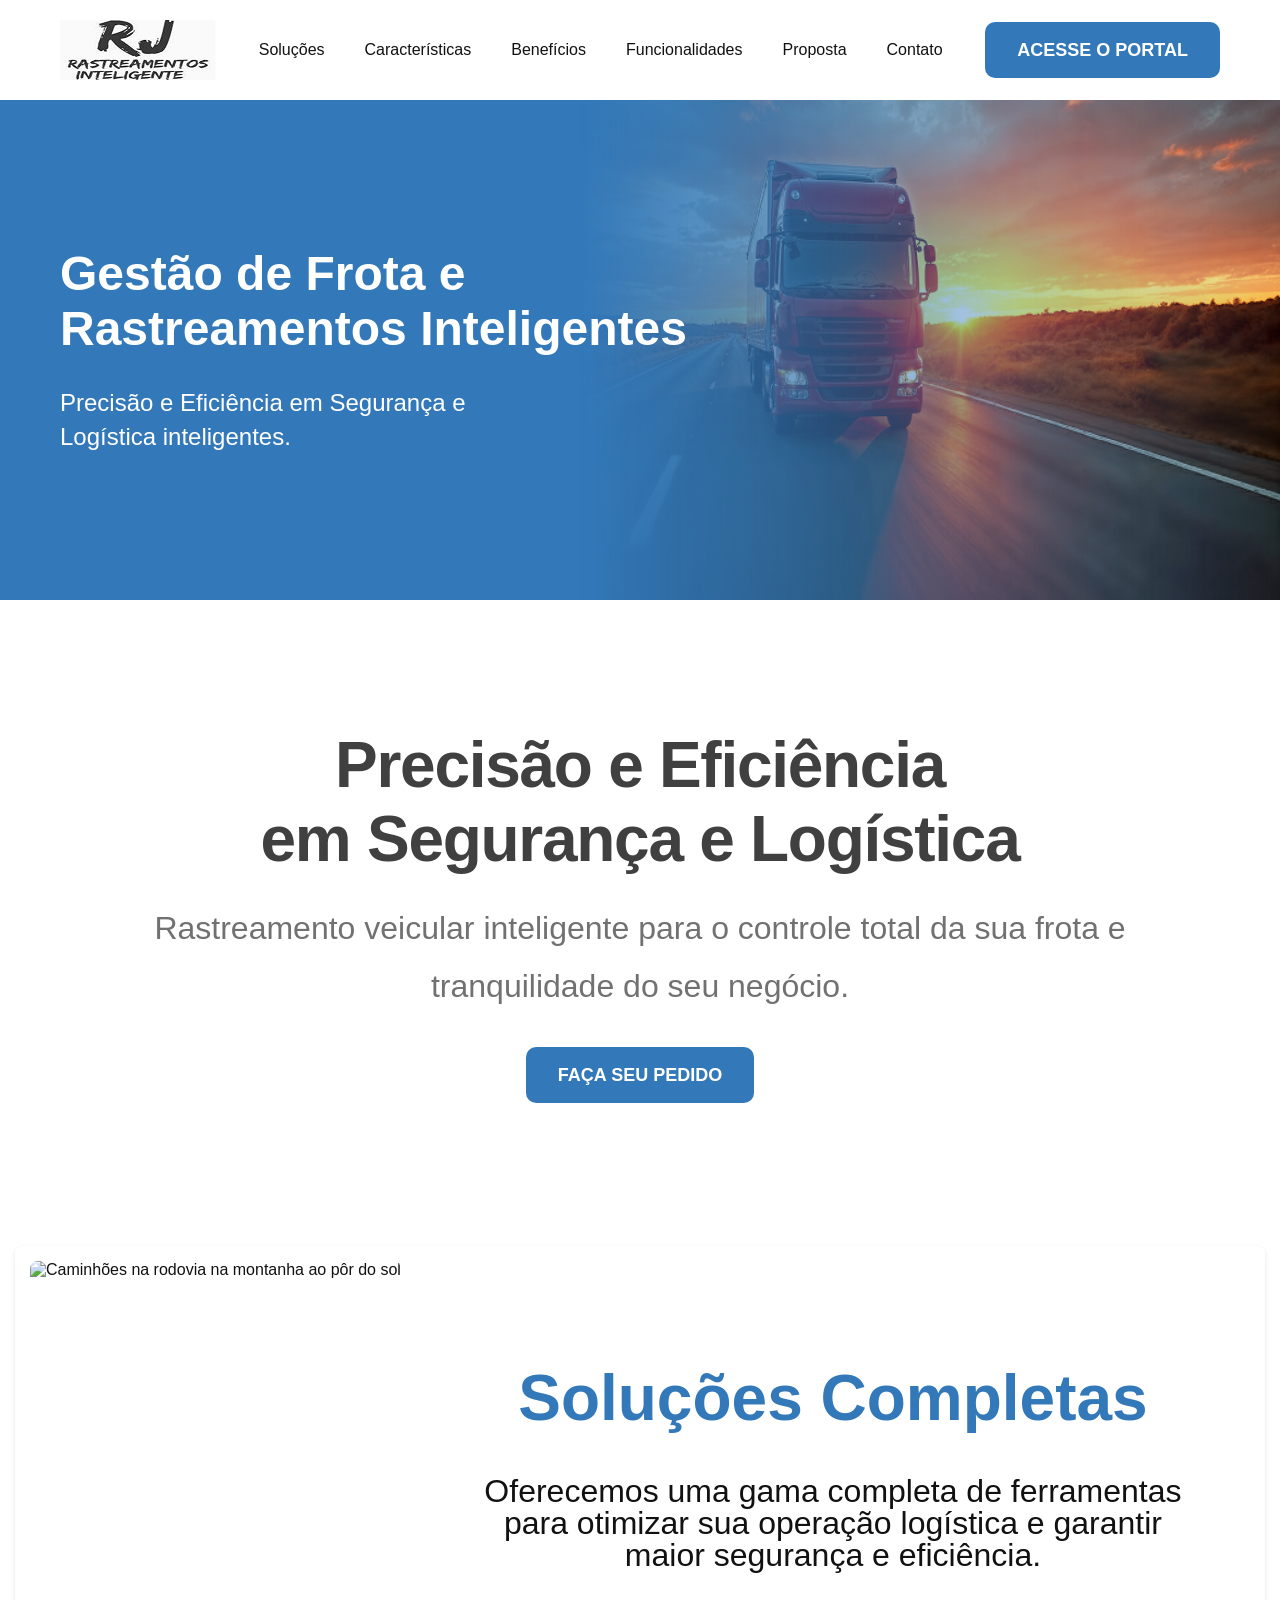
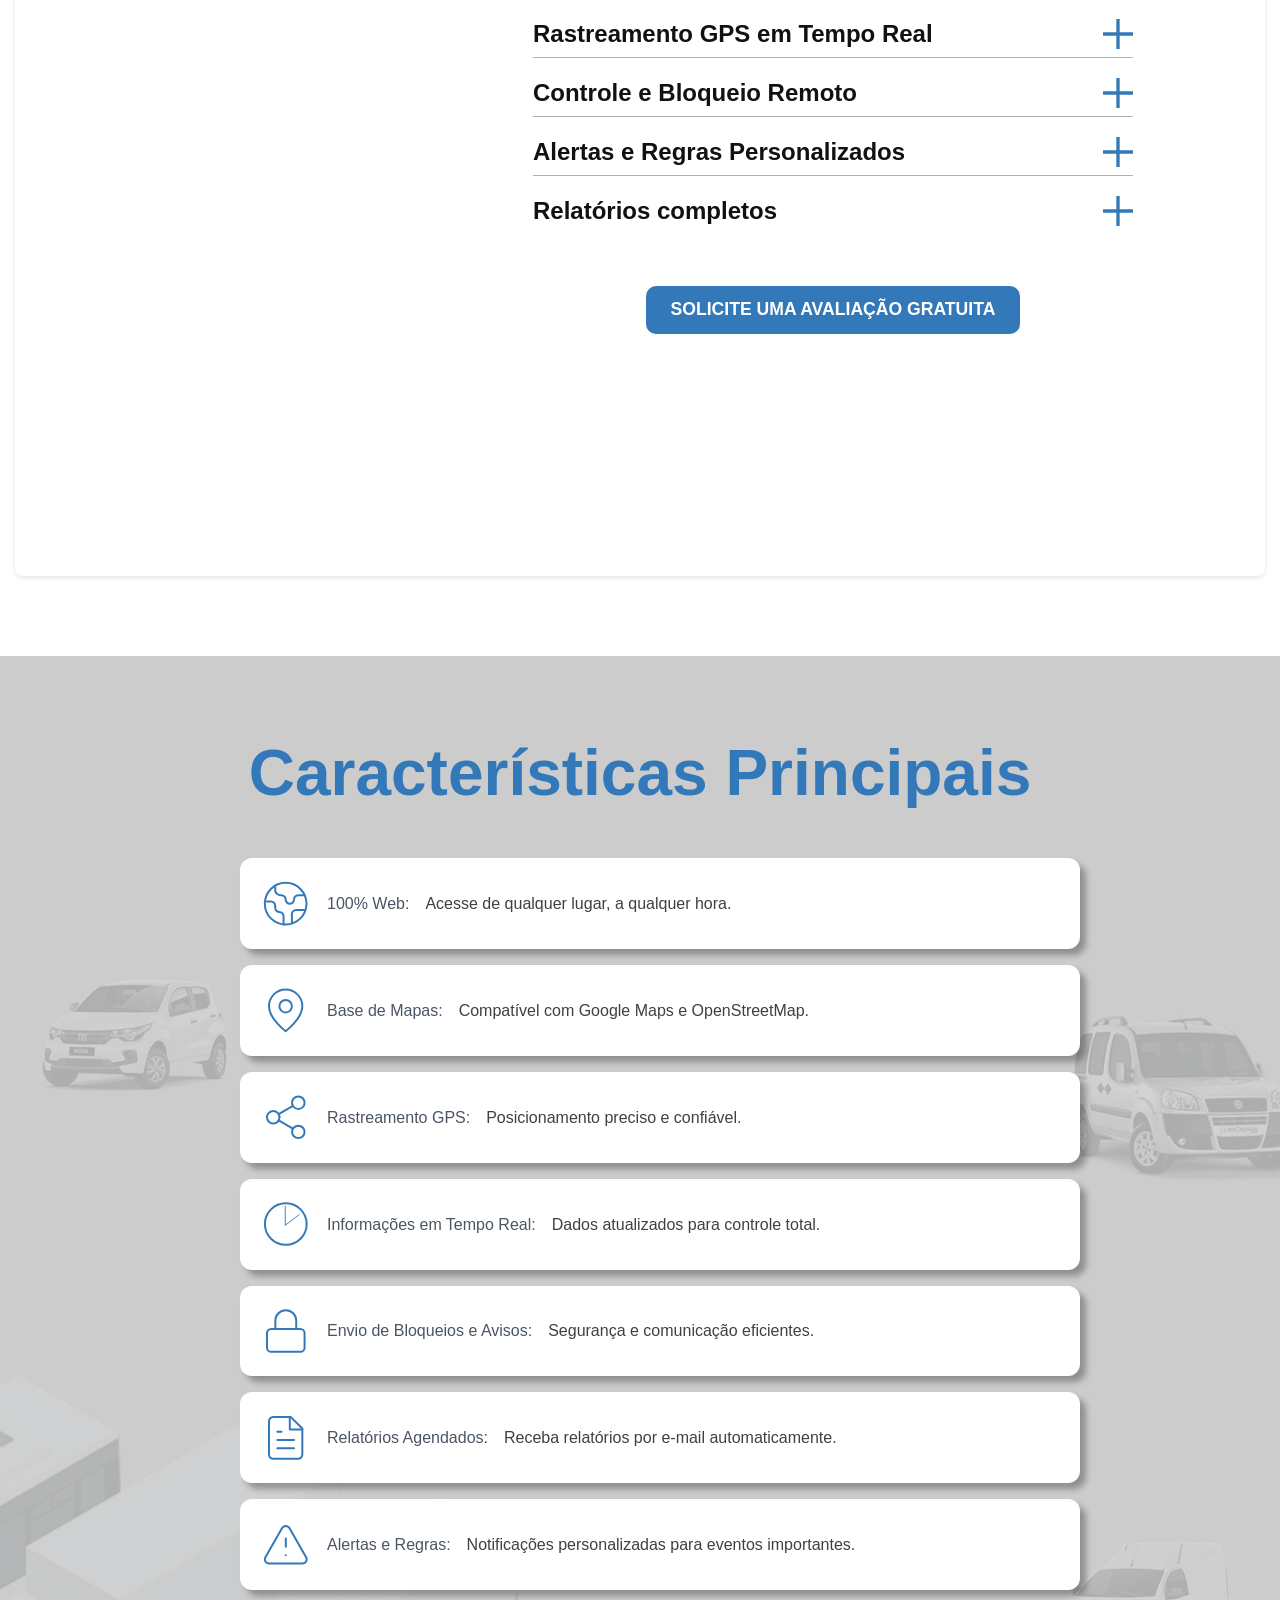
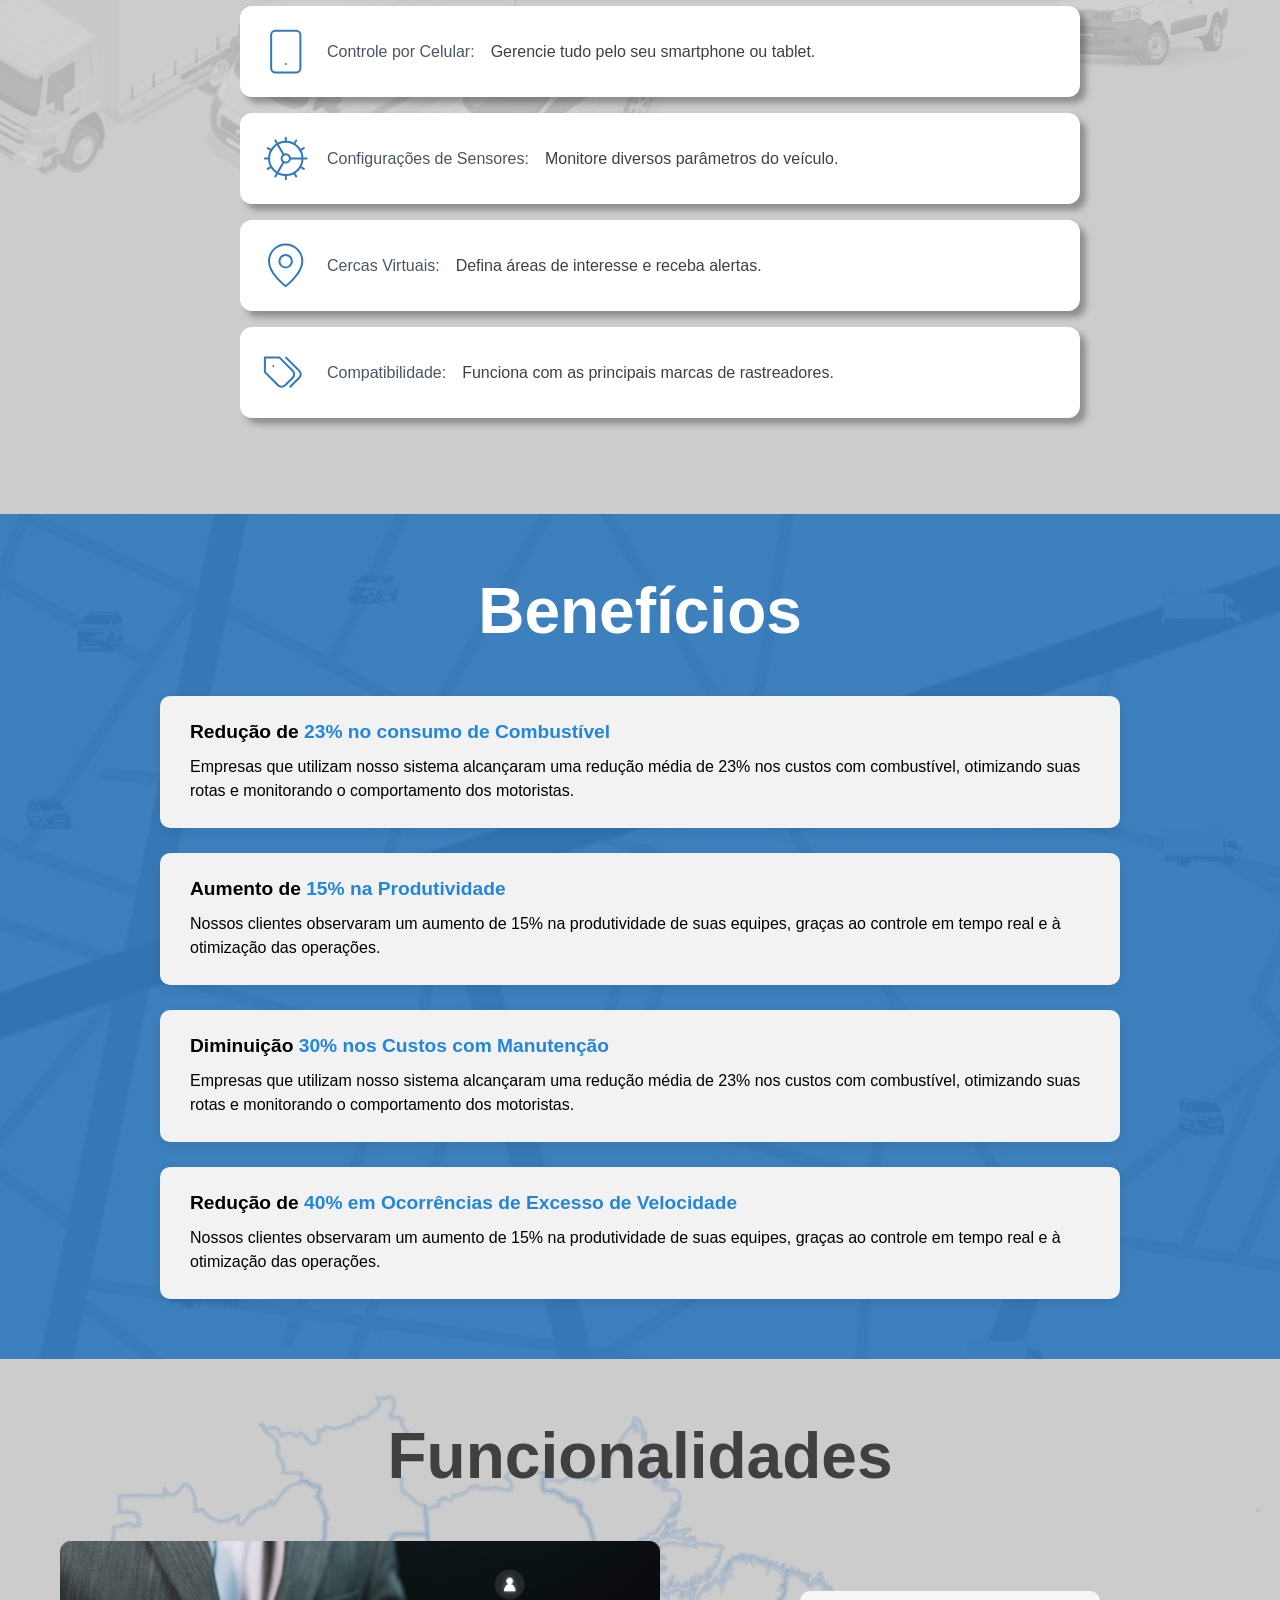
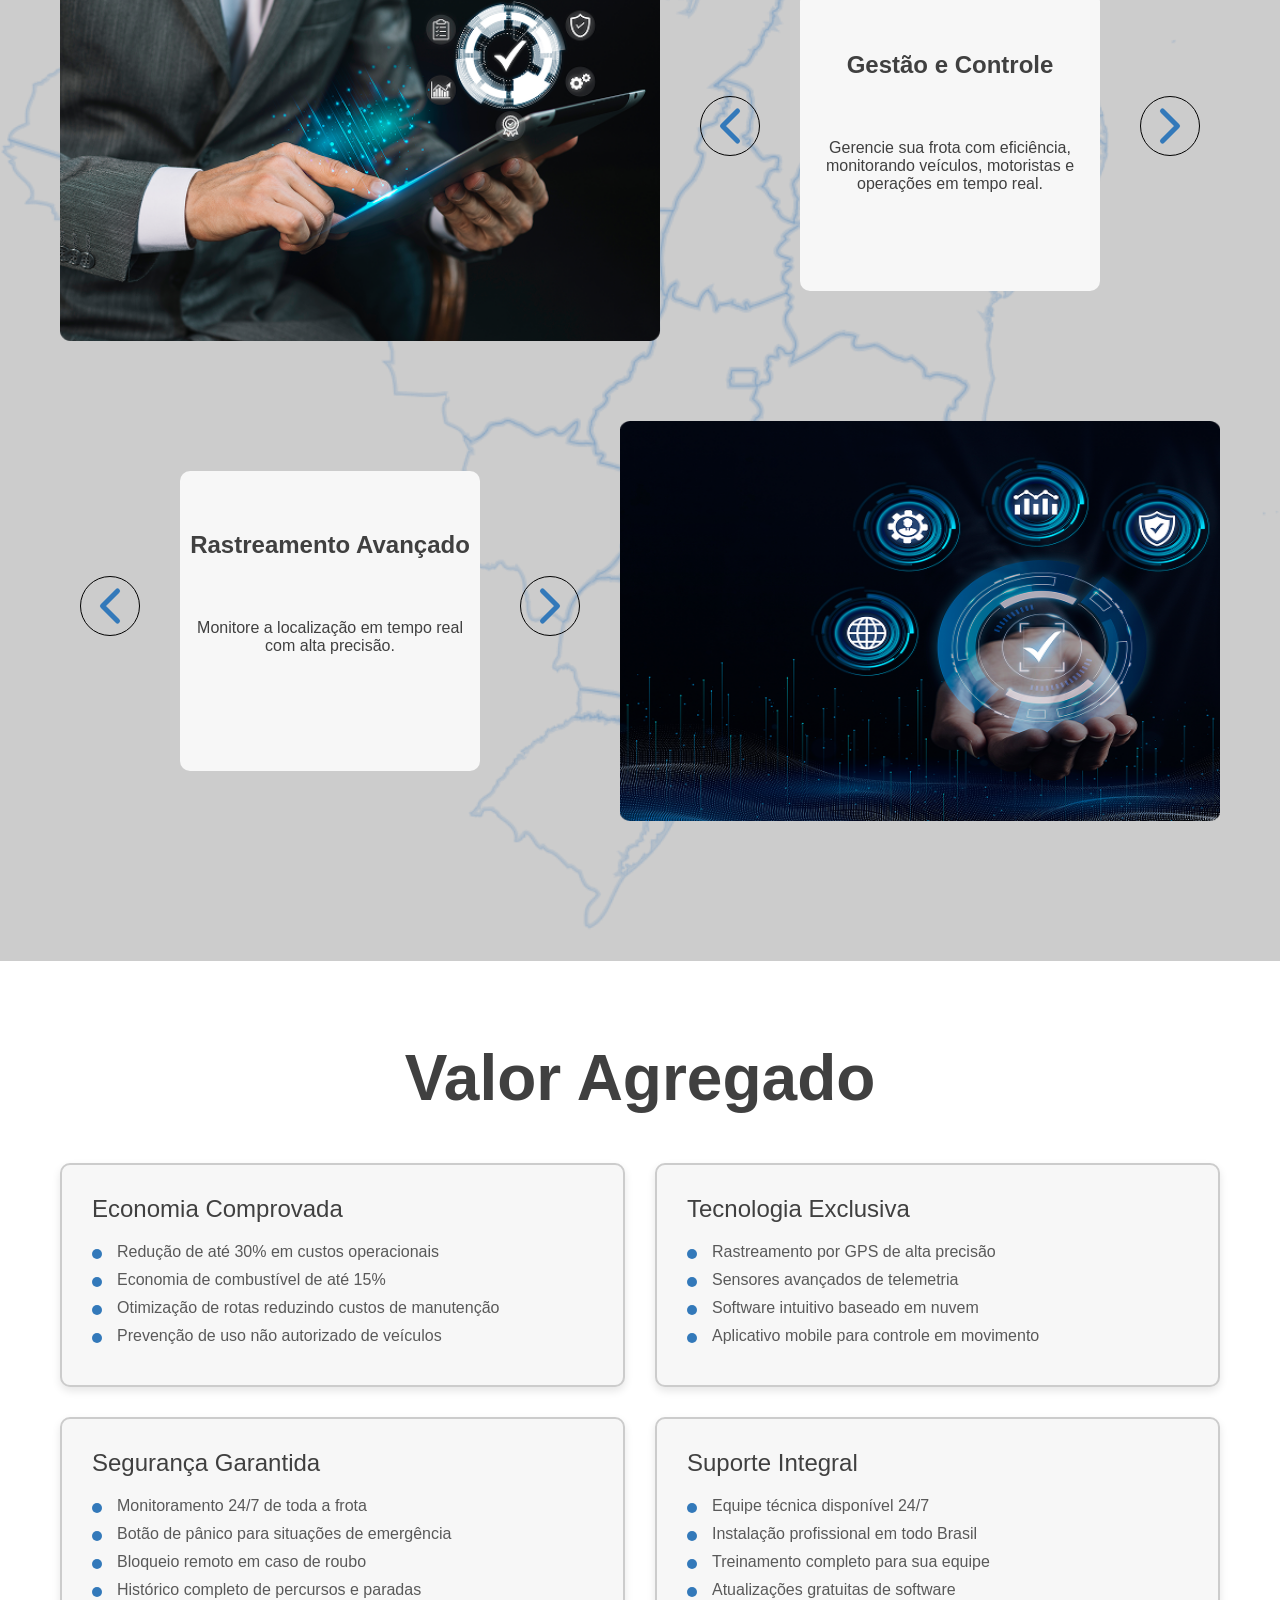
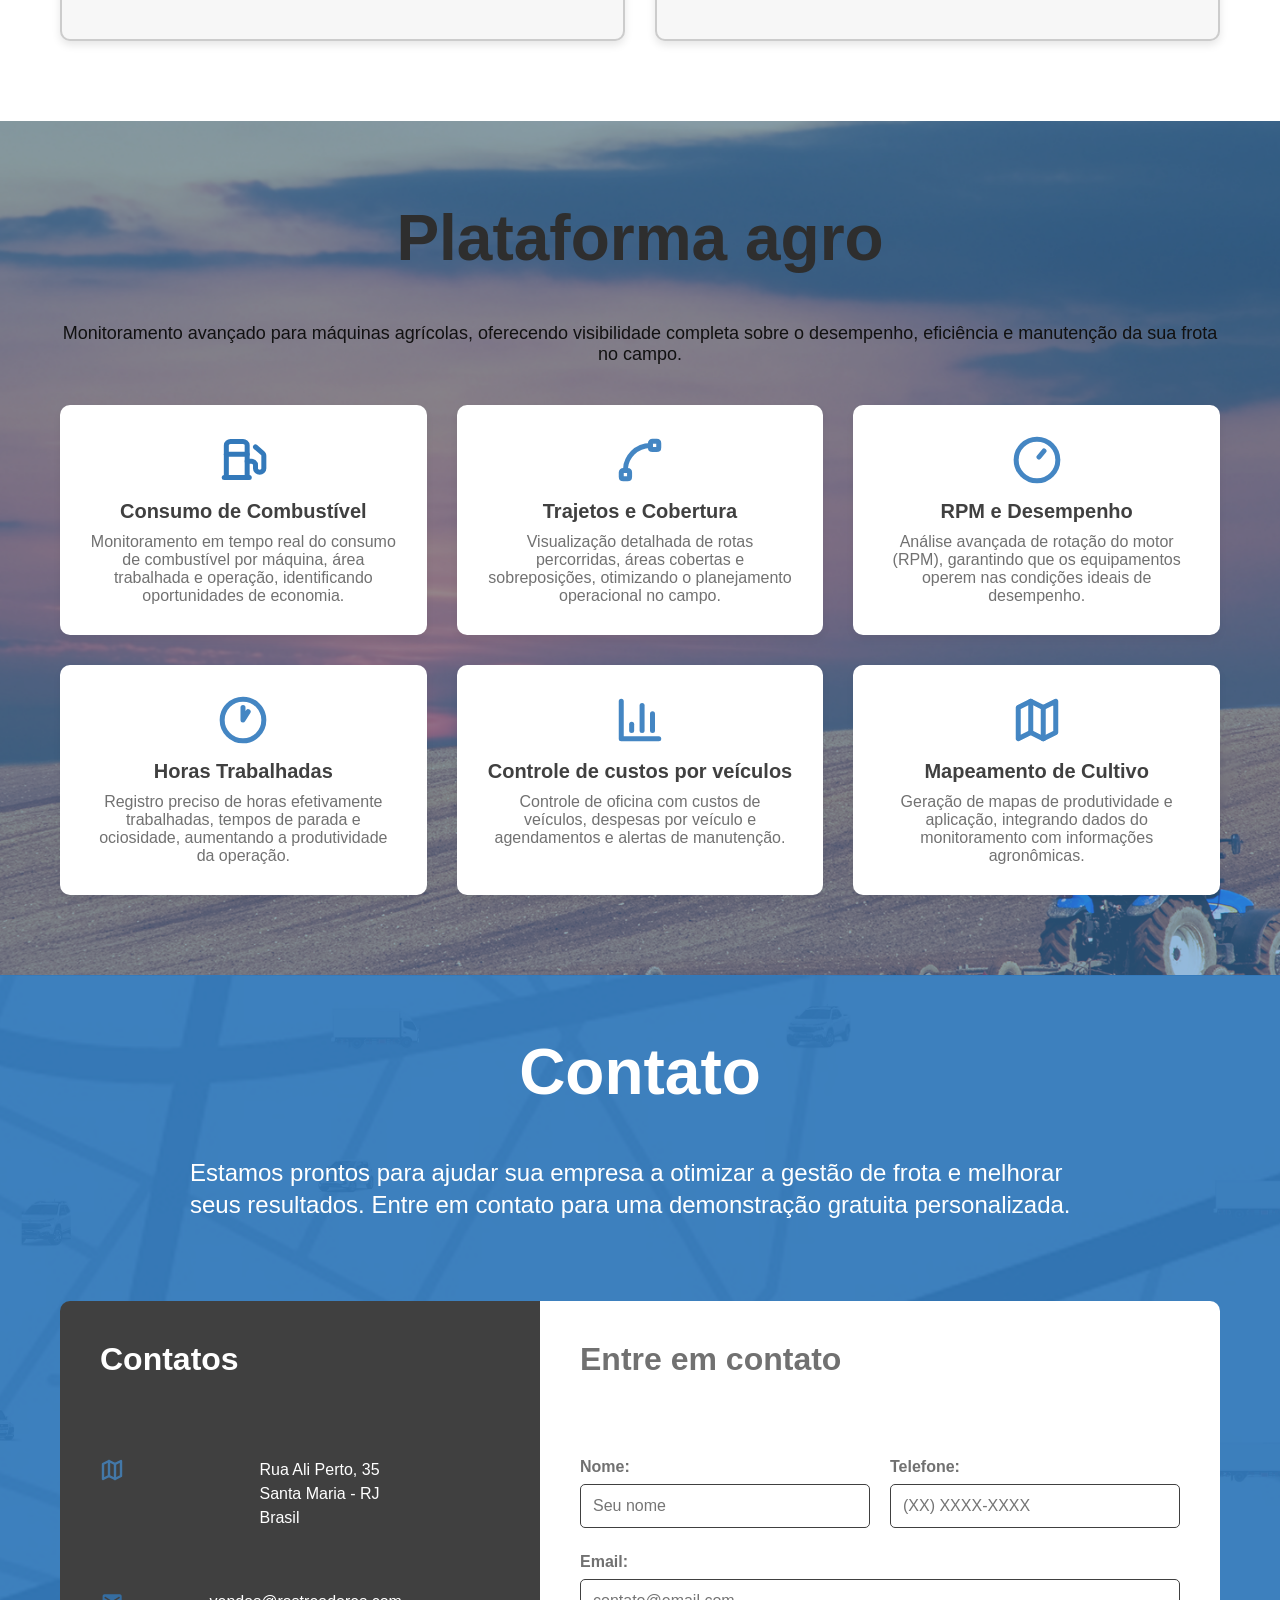
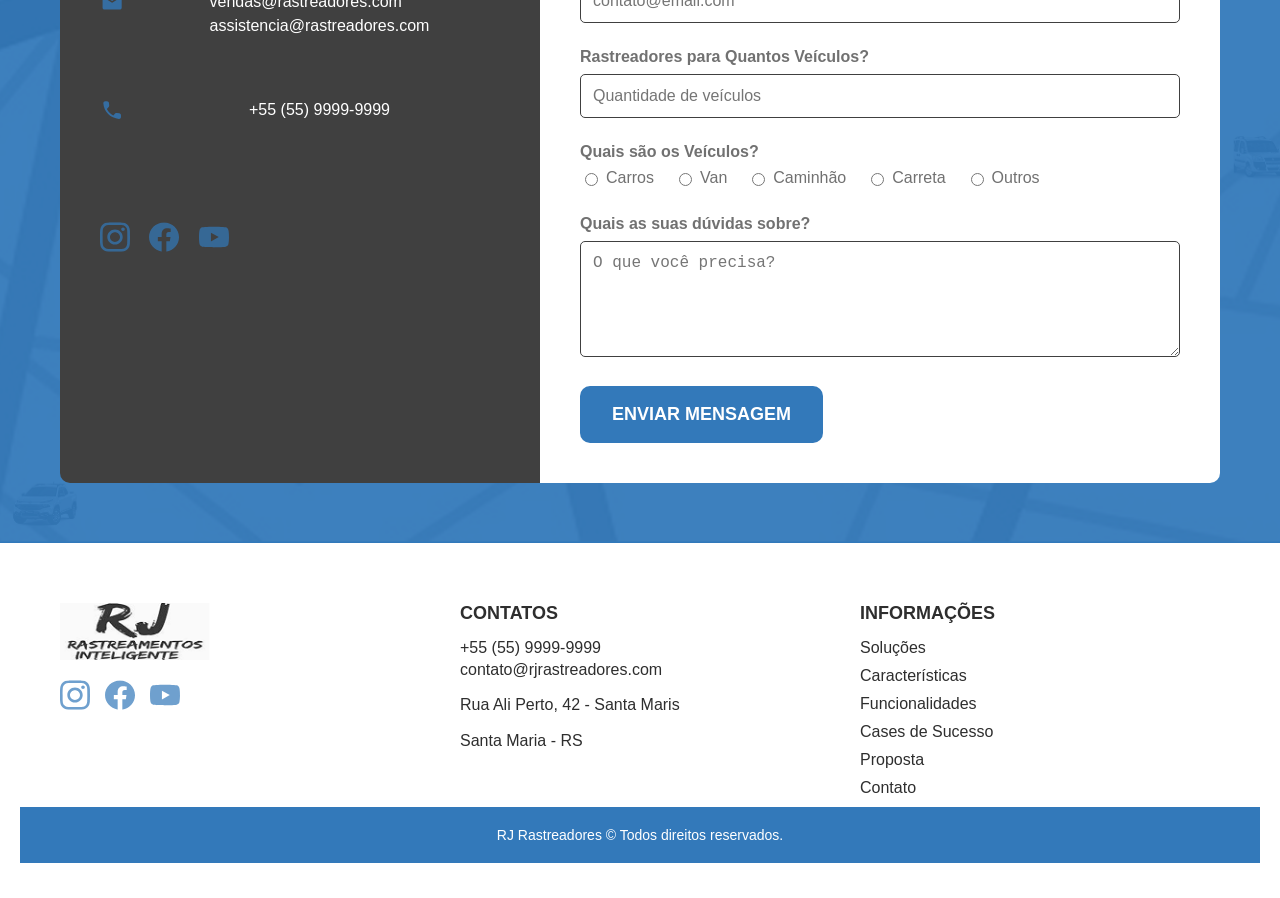
==== commit f24cf4df: "1 parte do site finalizada" ====
--- a/src/index.html
+++ b/src/index.html
@@ -32,8 +32,8 @@
       <a href="#fold4 ">Características</a>
       <a href="#fold5">Benefícios</a>
       <a href="#fold6">Funcionalidades</a>
-      <a href="#valor">Valor</a>
-      <a href="#contato">Contato</a>
+      <a href="#fold7">Proposta</a>
+      <a href="#fold9">Contato</a>
     </nav>
 
     <div>
@@ -294,11 +294,11 @@
 
 
         <!-- Sessão fold7 valores -->
-        <section id="valor-agregado" class="valor-agregado">
-          <div class="valor-agregado-content container">
+        <section id="fold7" class="fold7">
+          <div class="fold7-content container">
             <h2>Valor Agregado</h2>
-            <div class="valor-agregado-cards">
-              <div class="valor-agregado-card">
+            <div class="fold7-cards">
+              <div class="fold7-card">
                 <h3>Economia Comprovada</h3>
                 <ul>
                   <li>Redução de até 30% em custos operacionais</li>
@@ -307,7 +307,7 @@
                   <li>Prevenção de uso não autorizado de veículos</li>
                 </ul>
               </div>
-              <div class="valor-agregado-card">
+              <div class="fold7-card">
                 <h3>Tecnologia Exclusiva</h3>
                 <ul>
                   <li>Rastreamento por GPS de alta precisão</li>
@@ -316,7 +316,7 @@
                   <li>Aplicativo mobile para controle em movimento</li>
                 </ul>
               </div>
-              <div class="valor-agregado-card">
+              <div class="fold7-card">
                 <h3>Segurança Garantida</h3>
                 <ul>
                   <li>Monitoramento 24/7 de toda a frota</li>
@@ -325,7 +325,7 @@
                   <li>Histórico completo de percursos e paradas</li>
                 </ul>
               </div>
-              <div class="valor-agregado-card">
+              <div class="fold7-card">
                 <h3>Suporte Integral</h3>
                 <ul>
                   <li>Equipe técnica disponível 24/7</li>
@@ -386,73 +386,105 @@
             <h1>Contato</h1>
             <p>Estamos prontos para ajudar sua empresa a otimizar a gestão de frota e melhorar seus resultados. Entre em contato para uma demonstração gratuita personalizada.</p>
 
-                <div class="contato-wrapper">
-                  <div class="contato-info">
-                    <h3>Contatos</h3>
-                    <div class="info-item">
-                      <img src="../assets/images/icones/map.svg" alt="Localização">
-                      <p>Rua Ali Perto, 35<br>Santa Maria - RJ<br>Brasil</p>
+            <div class="contato-wrapper">
+              <div class="contato-info">
+                <h3>Contatos</h3>
+                <div class="info-item">
+                  <img src="../assets/images/icones/map.svg" alt="Localização">
+                  <p>Rua Ali Perto, 35<br>Santa Maria - RJ<br>Brasil</p>
+                </div>
+                <div class="info-item">
+                  <img src="../assets/images/icones/email.svg" alt="Email">
+                  <p><a href="mailto:vendas@rastreadores.com">vendas@rastreadores.com</a><br><a href="mailto:assistencia@rastreadores.com">assistencia@rastreadores.com</a></p>
+                </div>
+                <div class="info-item">
+                  <img src="../assets/images/icones/telefone.svg" alt="Telefone">
+                  <a href="tel:+5555999999999">+55 (55) 9999-9999</a>
+
+                </div>
+                <div class="social-icons">
+                  <a href="#" target="_blank"><img src="../assets/images/icones/instagram.svg" alt="Instagram"></a>
+                  <a href="#" target="_blank"><img src="../assets/images/icones/facebook.svg" alt="Facebook"></a>
+                  <a href="https://www.youtube.com/" target="_blank"><img src="../assets/images/icones/youtube.svg" alt="YouTube"></a>
+                </div>
+              </div>
+              <div class="contato-form">
+                <h3>Entre em contato</h3>
+                <form action="enviar-email.php" method="POST">
+                  <div class="form-row">
+                    <div class="form-group">
+                      <label for="nome">Nome:</label>
+                      <input type="text" id="nome" name="nome" placeholder="Seu nome">
                     </div>
-                    <div class="info-item">
-                      <img src="../assets/images/icones/email.svg" alt="Email">
-                      <p><a href="mailto:vendas@rastreadores.com">vendas@rastreadores.com</a><br><a href="mailto:assistencia@rastreadores.com">assistencia@rastreadores.com</a></p>
+                    <div class="form-group">
+                      <label for="telefone">Telefone:</label>
+                      <input type="tel" id="telefone" name="telefone" placeholder="(XX) XXXX-XXXX">
                     </div>
-                    <div class="info-item">
-                      <img src="../assets/images/icones/telefone.svg" alt="Telefone">
-                      <p>+55 55 9999-9999</p>
+                  </div>
+                  <div class="form-group">
+                    <label for="email">Email:</label>
+                    <input type="email" id="email" name="email" placeholder="contato@email.com">
+                  </div>
+                    <div class="form-group">
+                      <label>Rastreadores para Quantos Veículos?</label>
+                      <input type="number" id="quantidade" name="quantidade" placeholder="Quantidade de veículos">
                     </div>
-                    <div class="social-icons">
-                      <a href="#" target="_blank"><img src="../assets/images/icones/instagram.svg" alt="Instagram"></a>
-                      <a href="#" target="_blank"><img src="../assets/images/icones/facebook.svg" alt="Facebook"></a>
-                      <a href="#" target="_blank"><img src="../assets/images/icones/youtube.svg" alt="YouTube"></a>
+                  <div class="form-group radio-group">
+                    <label>Quais são os Veículos?</label>
+                    <div class="radio-options">
+                      <label><input type="radio" name="veiculo" value="carro"> Carros</label>
+                      <label><input type="radio" name="veiculo" value="van"> Van</label>
+                      <label><input type="radio" name="veiculo" value="caminhao"> Caminhão</label>
+                      <label><input type="radio" name="veiculo" value="carreta"> Carreta</label>
+                      <label><input type="radio" name="veiculo" value="Outros"> Outros</label>
                     </div>
                   </div>
-                  <div class="contato-form">
-                    <h3>Entre em contato</h3>
-                    <form action="#" method="POST">
-                      <div class="form-group">
-                        <label for="nome">Nome:</label>
-                        <input type="text" id="nome" name="nome" placeholder="Seu nome">
-                      </div>
-                      <div class="form-group">
-                        <label for="telefone">Telefone:</label>
-                        <input type="tel" id="telefone" name="telefone" placeholder="(XX) XXXX-XXXX">
-                      </div>
-                      <div class="form-group">
-                        <label for="email">Email:</label>
-                        <input type="email" id="email" name="email" placeholder="contato@email.com">
-                      </div>
-                      <div class="form-group">
-                        <label>Rastreadores para Quantos Veículos?</label>
-                        <input type="number" id="quantidade" name="quantidade" placeholder="Quantidade de veículos">
-                      </div>
-                      <div class="form-group radio-group">
-                        <label>Quais são os Veículos?</label>
-                        <div class="radio-options">
-                          <label><input type="radio" name="veiculo" value="carro"> Carros</label>
-                          <label><input type="radio" name="veiculo" value="van"> Van</label>
-                          <label><input type="radio" name="veiculo" value="caminhao"> Caminhão</label>
-                          <label><input type="radio" name="veiculo" value="carreta"> Carreta</label>
-                          <label><input type="radio" name="veiculo" value="Outros"> Outros</label>
-                        </div>
-                      </div>
-                      <div class="form-group">
-                        <label for="duvidas">Quais as suas dúvidas sobre?</label>
-                        <textarea id="duvidas" name="duvidas" rows="5" placeholder="O que você precisa?"></textarea>
-                      </div>
-                      <button type="submit" class="botao">Enviar Mensagem</button>
-                    </form>
-                  </div>
-                </div>
-              </div>
-            </section>
-
-
-
-
-
-
+                  <div class="form-group">
+                    <label for="duvidas">Quais as suas dúvidas sobre?</label>
+                    <textarea id="duvidas" name="duvidas" rows="5" placeholder="O que você precisa?"></textarea>
+                  </div>
+                  <button type="submit" class="botao">Enviar Mensagem</button>
+                </form>
+              </div>
+            </div>
+          </div>
+        </section>
         </main>
+
+        <footer class="rodape">
+          <div class="rodape-content container">
+            <div class="rodape-coluna rodape-coluna-logo">
+              <img src="../assets/images/logo.png" alt="RJ Rastreamentos Inteligente">
+              <div class="rodape-social">
+                <a href="#" target="_blank"><img src="../assets/images/icones/instagram.svg" alt="Instagram"></a>
+                <a href="#" target="_blank"><img src="../assets/images/icones/facebook.svg" alt="Facebook"></a>
+                <a href="#" target="_blank"><img src="../assets/images/icones/youtube.svg" alt="YouTube"></a>
+              </div>
+            </div>
+            <div class="rodape-coluna rodape-coluna-contato">
+              <h3>CONTATOS</h3>
+              <a href="tel:+5555999999999">+55 (55) 9999-9999</a>
+              <p><a href="mailto:contato@rjrastreadores.com">contato@rjrastreadores.com</a></p>
+              <p>Rua Ali Perto, 42 - Santa Maris</p>
+              <p>Santa Maria - RS</p>
+            </div>
+            <div class="rodape-coluna rodape-coluna-informacoes">
+              <h3>INFORMAÇÕES</h3>
+              <ul>
+                <li><a href="#fold3">Soluções</a></li>
+                <li><a href="#fold4">Características</a></li>
+                <li><a href="#fold5">Funcionalidades</a></li>
+                <li><a href="#fold6">Cases de Sucesso</a></li>
+                <li><a href="#fold7">Proposta</a></li>
+                <li><a href="#fold9">Contato</a></li>
+                
+            </div>
+          </div>
+          <div class="rodape-copyright">
+            <p>RJ Rastreadores © Todos direitos reservados.</p>
+          </div>
+        </footer>
+
         <script src="../assets/js/script.js"></script>
 </body>
 
--- a/assets/css/style.css
+++ b/assets/css/style.css
@@ -20,6 +20,7 @@
 @import "./home/fold7.css";
 @import "./home/fold8.css";
 @import "./home/fold9.css";
+@import "./home/footer.css";
 
 
 
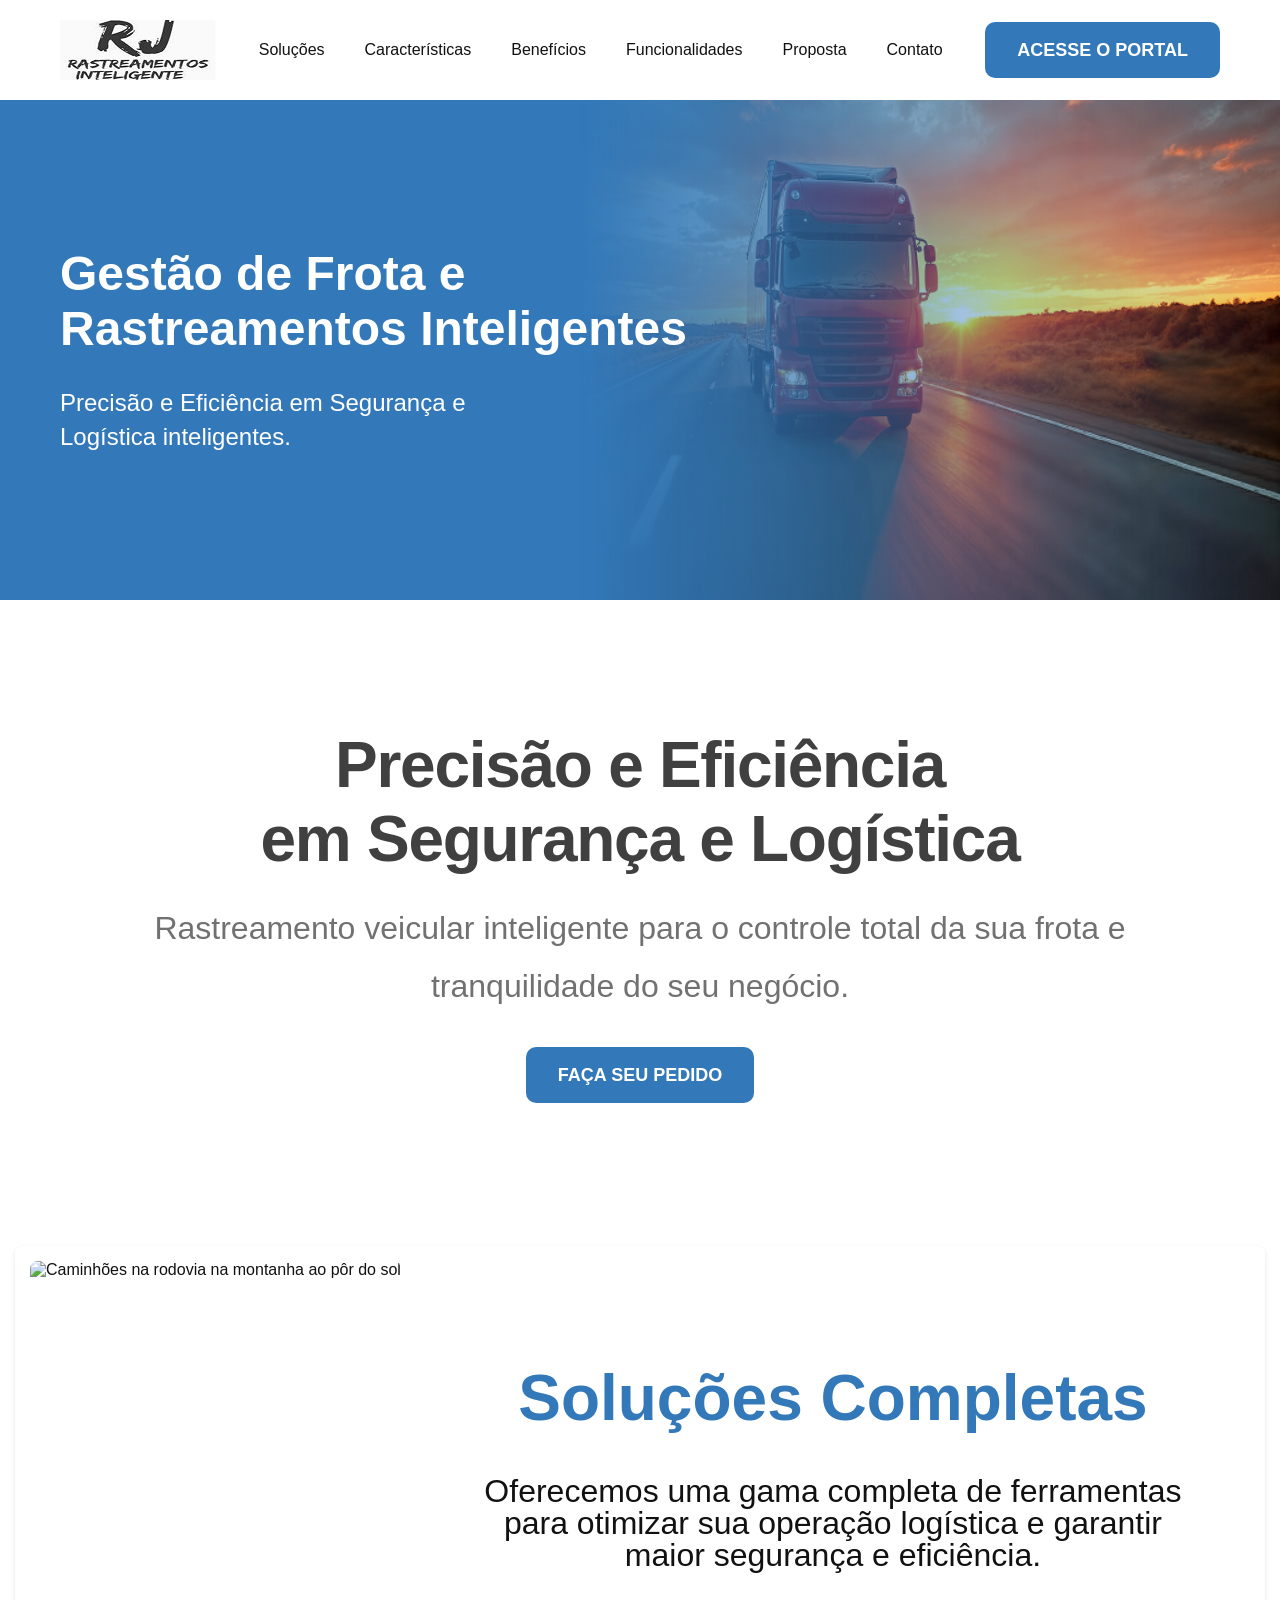
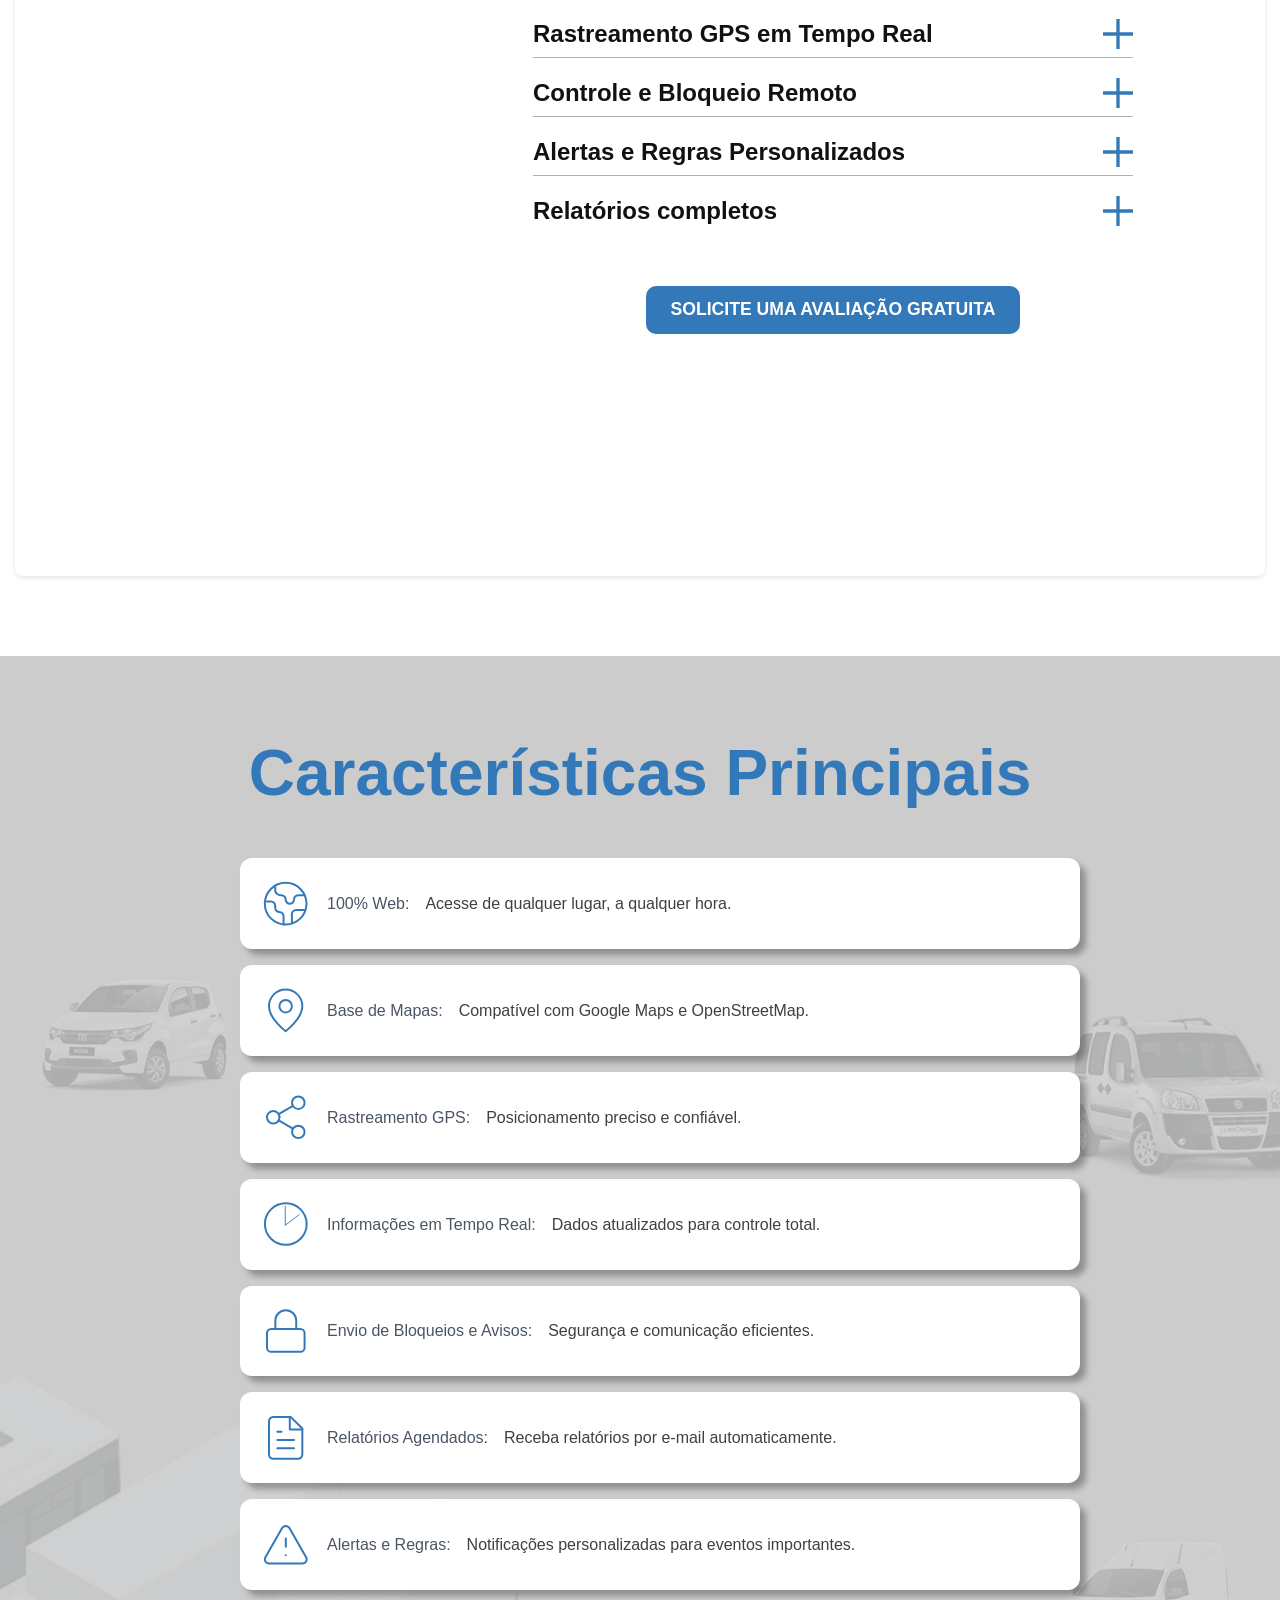
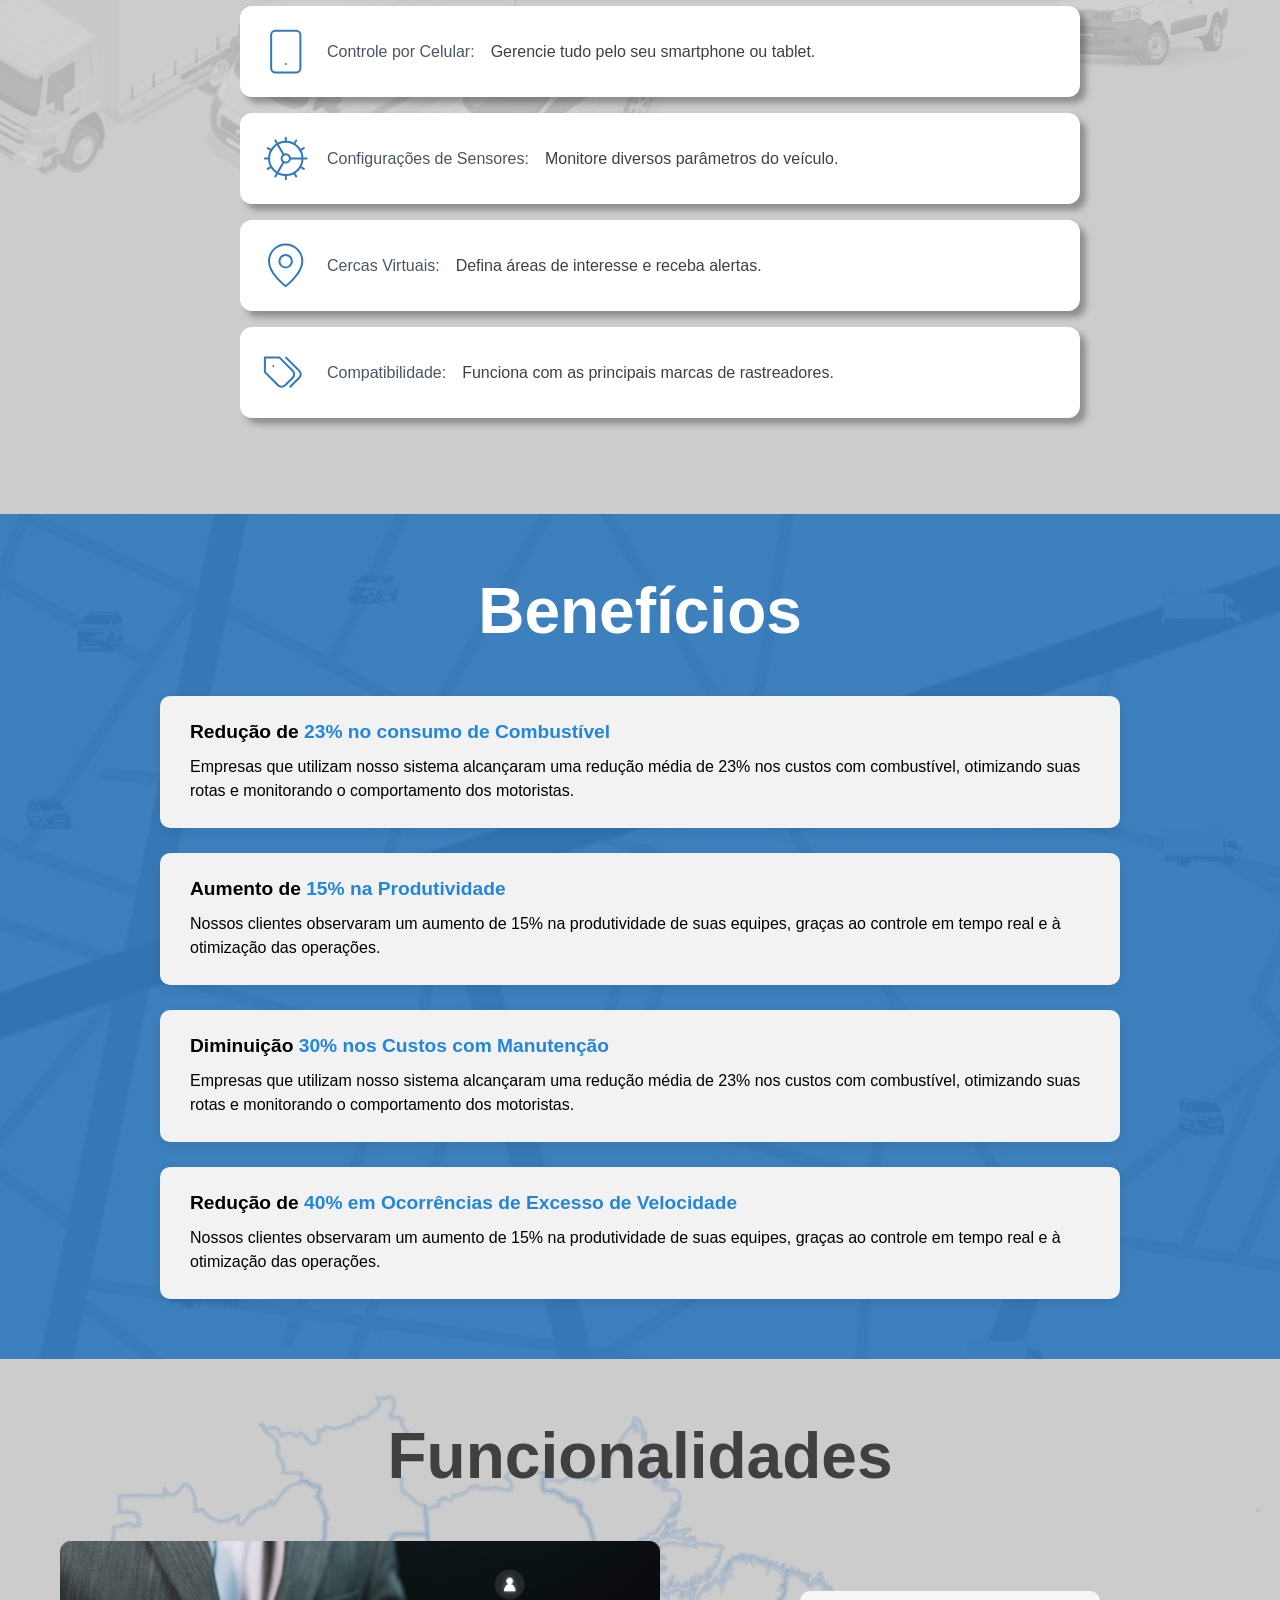
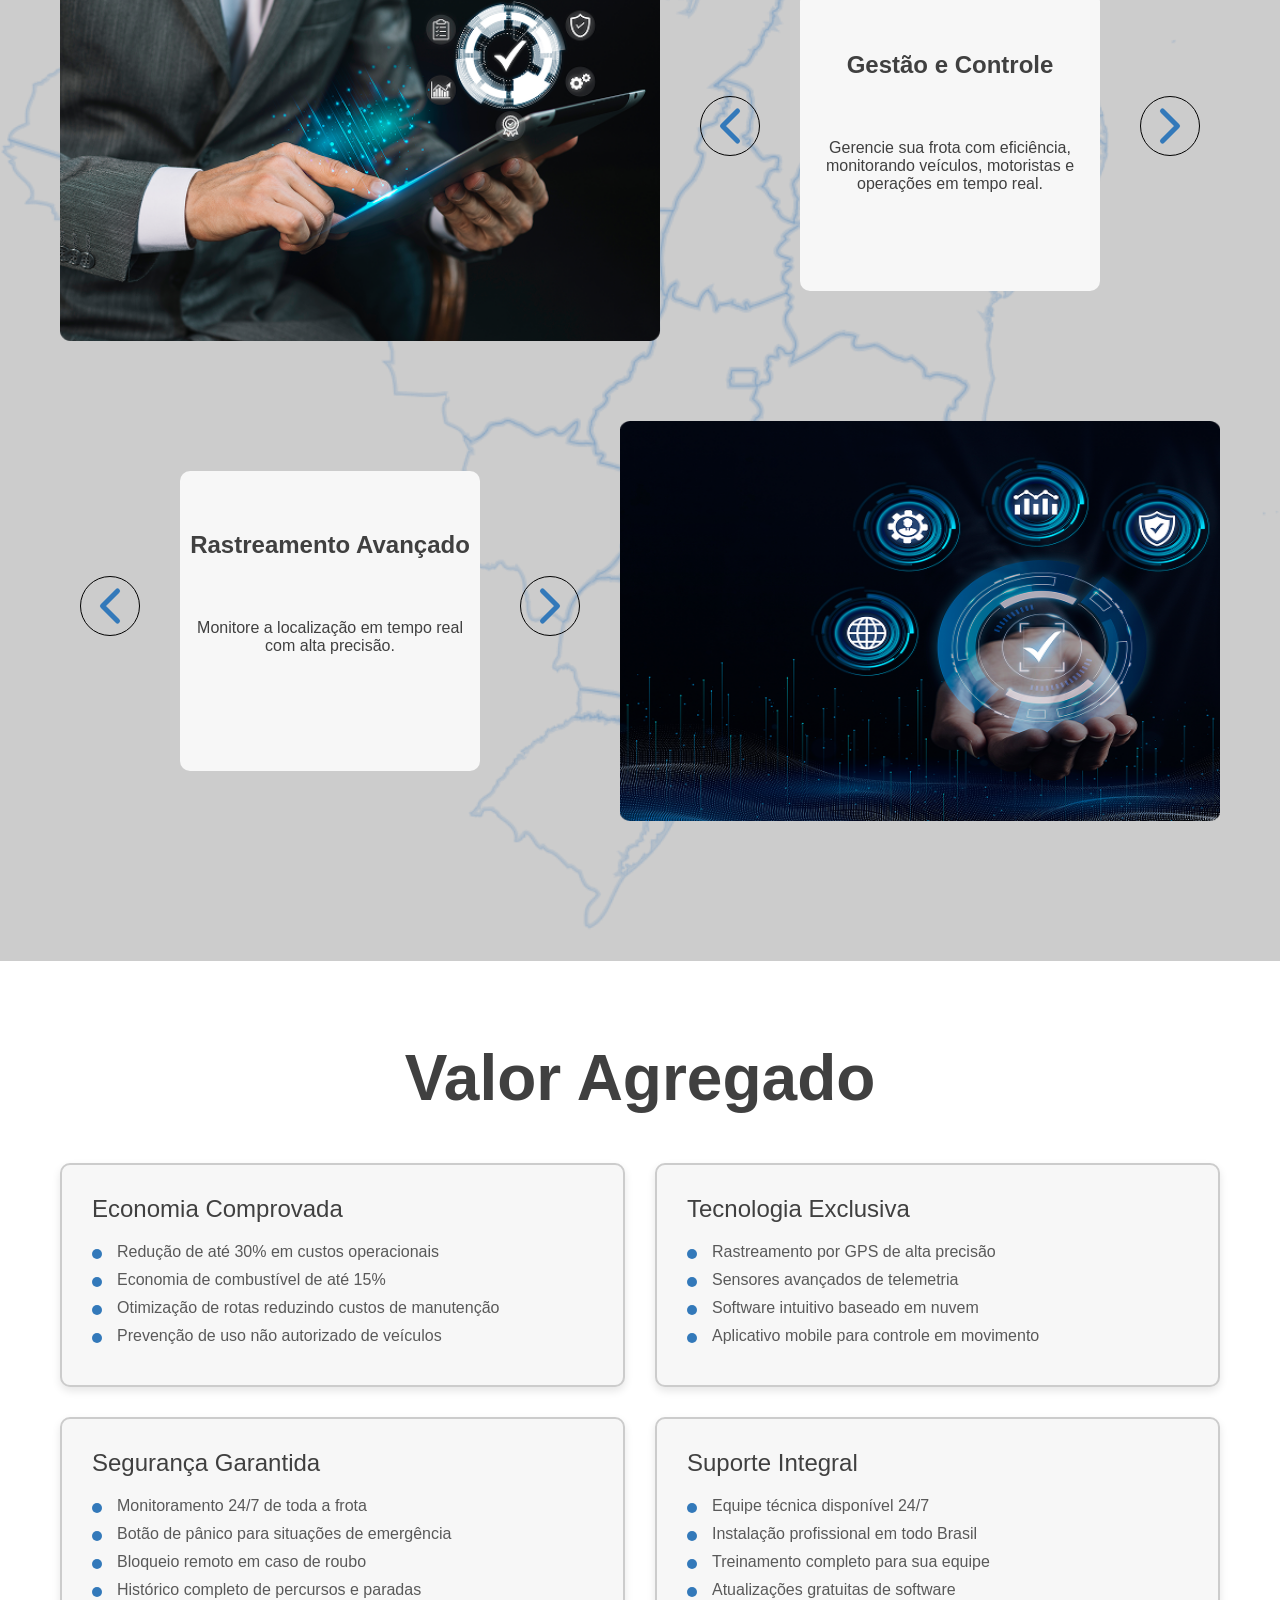
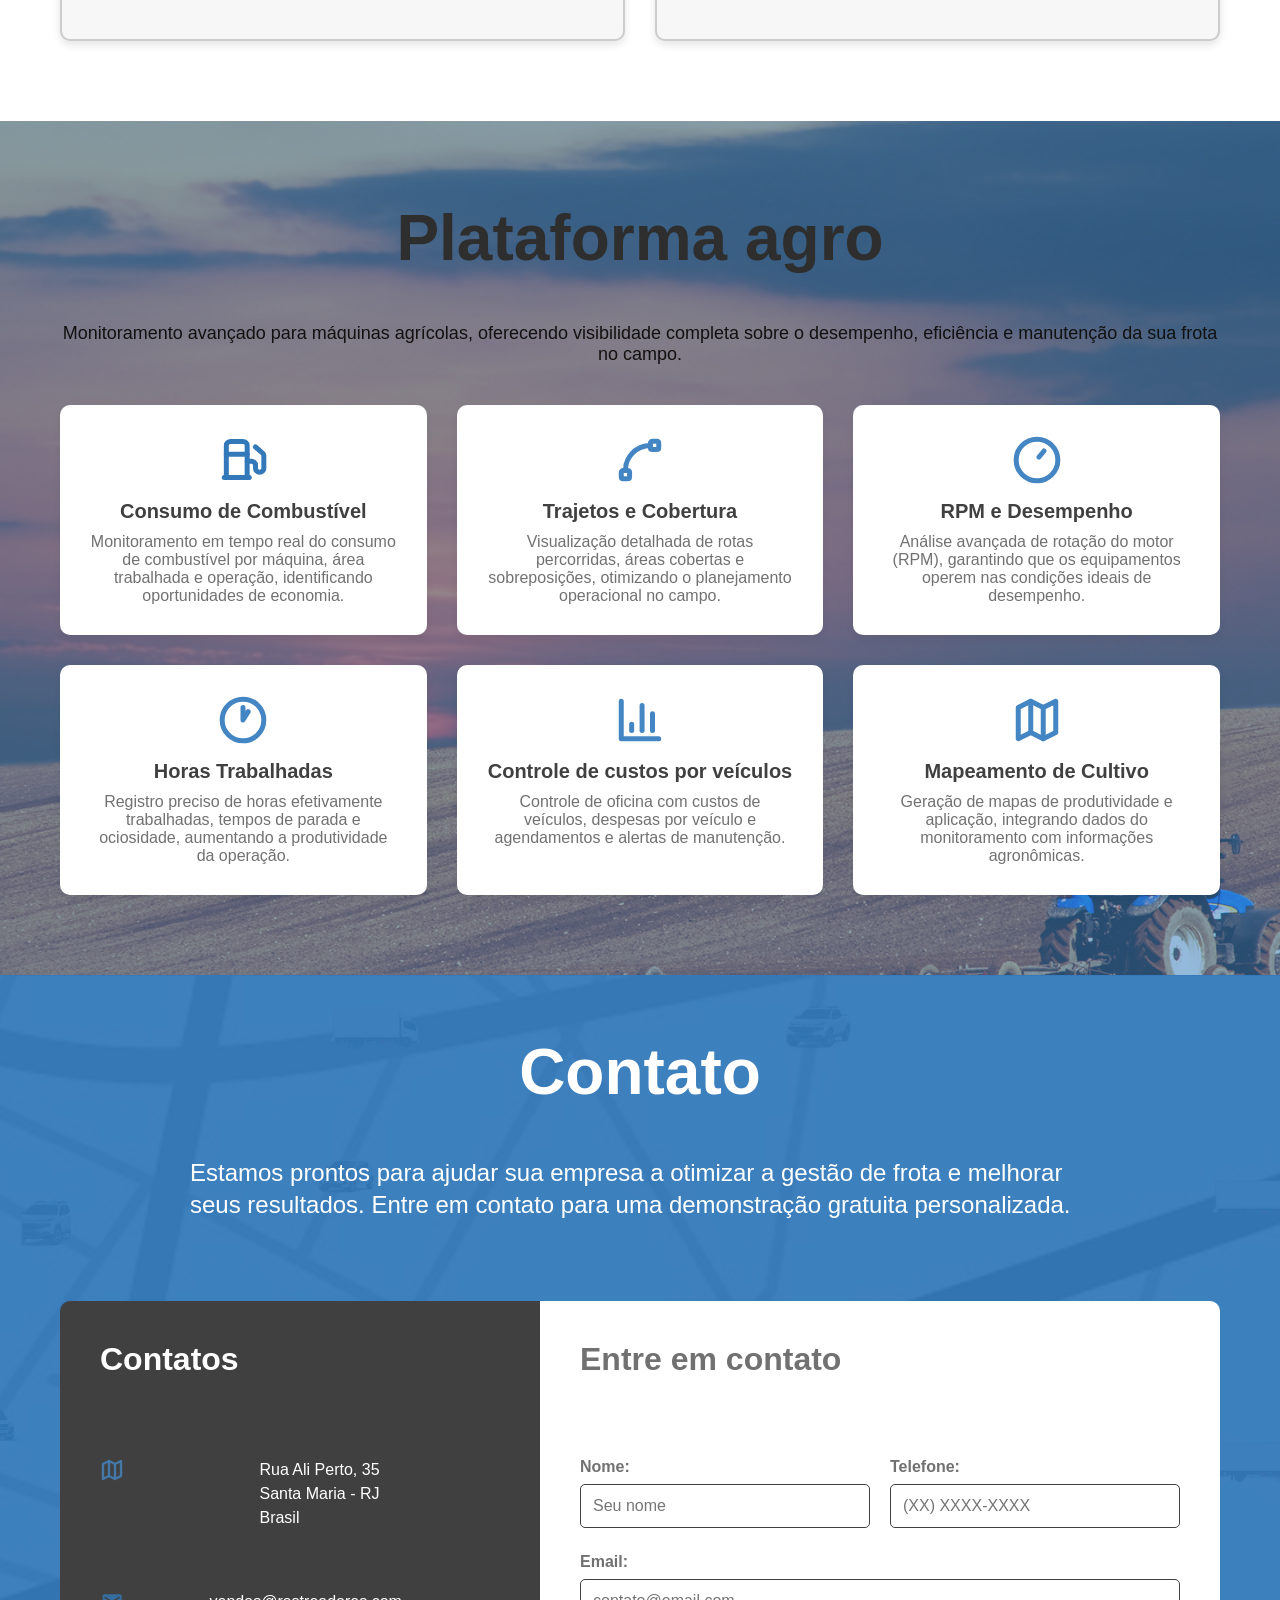
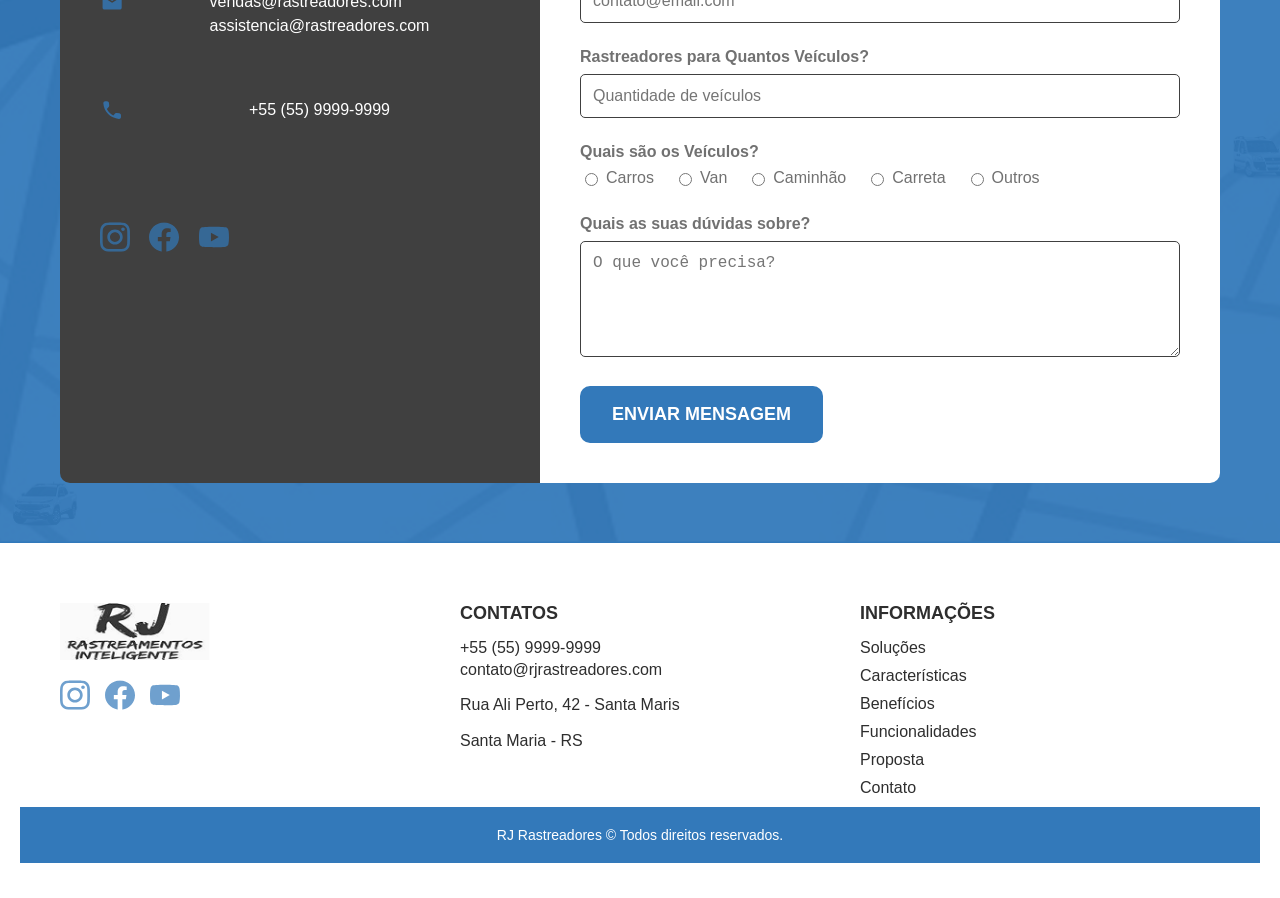
==== commit 7c8ab3ad: "Animações" ====
--- a/src/index.html
+++ b/src/index.html
@@ -45,7 +45,7 @@
     <!-- Sessão hero Gestão de frotas -->
     <section class=" hero">
         <div class="hero-content">
-          <div class="hero-content-text container">
+          <div class="hero-content-text container fade-in-onload">
             <h1>Gestão de Frota e<br>Rastreamentos Inteligentes</h1>
             <p>Precisão e Eficiência em Segurança e<br>Logística inteligentes.</p>
           </div>
@@ -56,7 +56,7 @@
         </section>
 
         <!-- Sessão fold2 Precisão e Eficiência -->
-        <section id="fold2" class="fold2">
+        <section id="fold2" class="fold2 fade-in-onload">
           <div class="fold2-content container">
             <h1 class="cor-9">Precisão e Eficiência <br> em Segurança e Logística</h1>
             <p class="cor-7">Rastreamento veicular inteligente para o controle total da sua frota e tranquilidade do seu negócio.</p>
@@ -425,10 +425,10 @@
                     <label for="email">Email:</label>
                     <input type="email" id="email" name="email" placeholder="contato@email.com">
                   </div>
-                    <div class="form-group">
-                      <label>Rastreadores para Quantos Veículos?</label>
-                      <input type="number" id="quantidade" name="quantidade" placeholder="Quantidade de veículos">
-                    </div>
+                  <div class="form-group">
+                    <label>Rastreadores para Quantos Veículos?</label>
+                    <input type="number" id="quantidade" name="quantidade" placeholder="Quantidade de veículos">
+                  </div>
                   <div class="form-group radio-group">
                     <label>Quais são os Veículos?</label>
                     <div class="radio-options">
@@ -468,16 +468,16 @@
               <p>Rua Ali Perto, 42 - Santa Maris</p>
               <p>Santa Maria - RS</p>
             </div>
-            <div class="rodape-coluna rodape-coluna-informacoes">
+            <div class="rodape-coluna rodape-coluna-informacoes footer-menu">
               <h3>INFORMAÇÕES</h3>
               <ul>
                 <li><a href="#fold3">Soluções</a></li>
-                <li><a href="#fold4">Características</a></li>
-                <li><a href="#fold5">Funcionalidades</a></li>
-                <li><a href="#fold6">Cases de Sucesso</a></li>
-                <li><a href="#fold7">Proposta</a></li>
-                <li><a href="#fold9">Contato</a></li>
-                
+                <li><a href="#fold4 ">Características</a></li>
+                <li> <a href="#fold5">Benefícios</a></li>
+                <li> <a href="#fold6">Funcionalidades</a></li>
+                <li> <a href="#fold7">Proposta</a></li>
+                <li> <a href="#fold9">Contato</a></li>
+
             </div>
           </div>
           <div class="rodape-copyright">
--- a/assets/css/style.css
+++ b/assets/css/style.css
@@ -4,6 +4,7 @@
 @import "./global/footer.css";
 
 /* Utilidades */
+@import "./utilidades/anima.css";
 @import "./utilidades/componentes.css";
 @import "./utilidades/formulario.css";
 @import "./utilidades/cores.css";
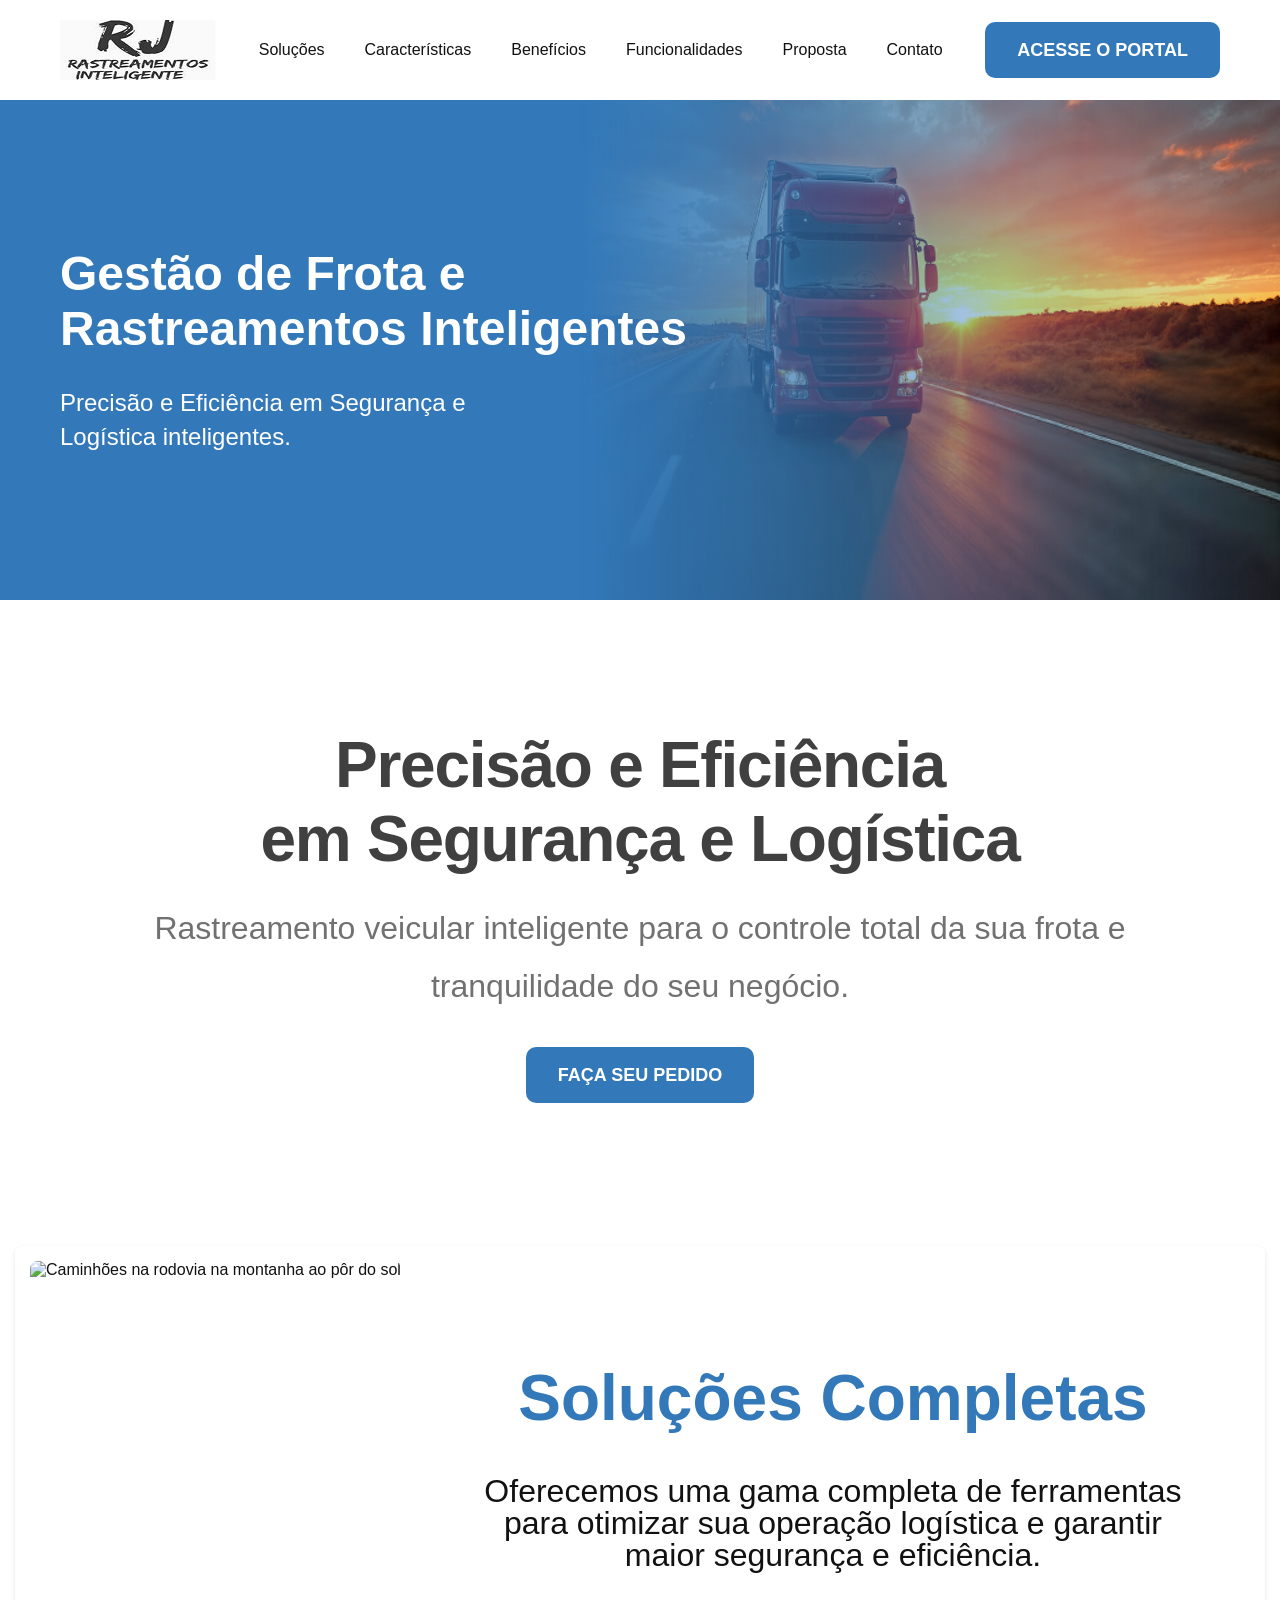
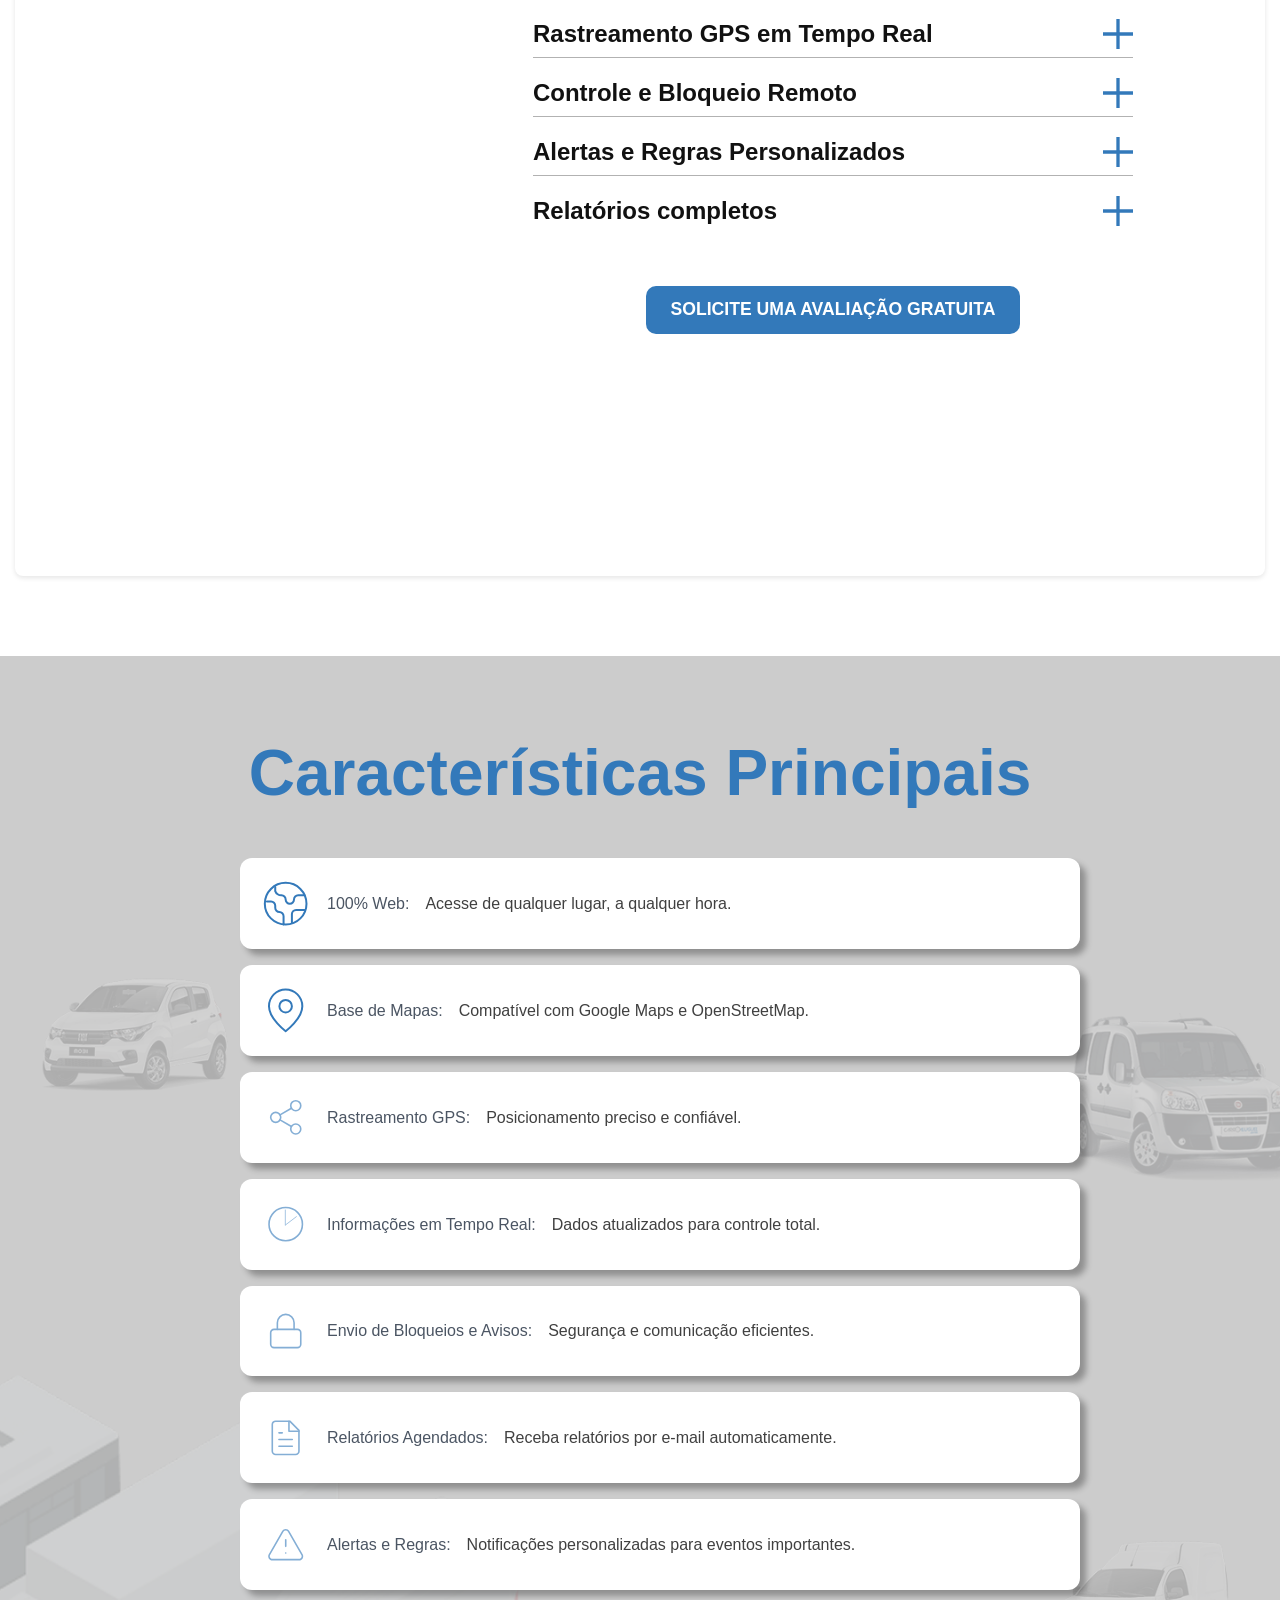
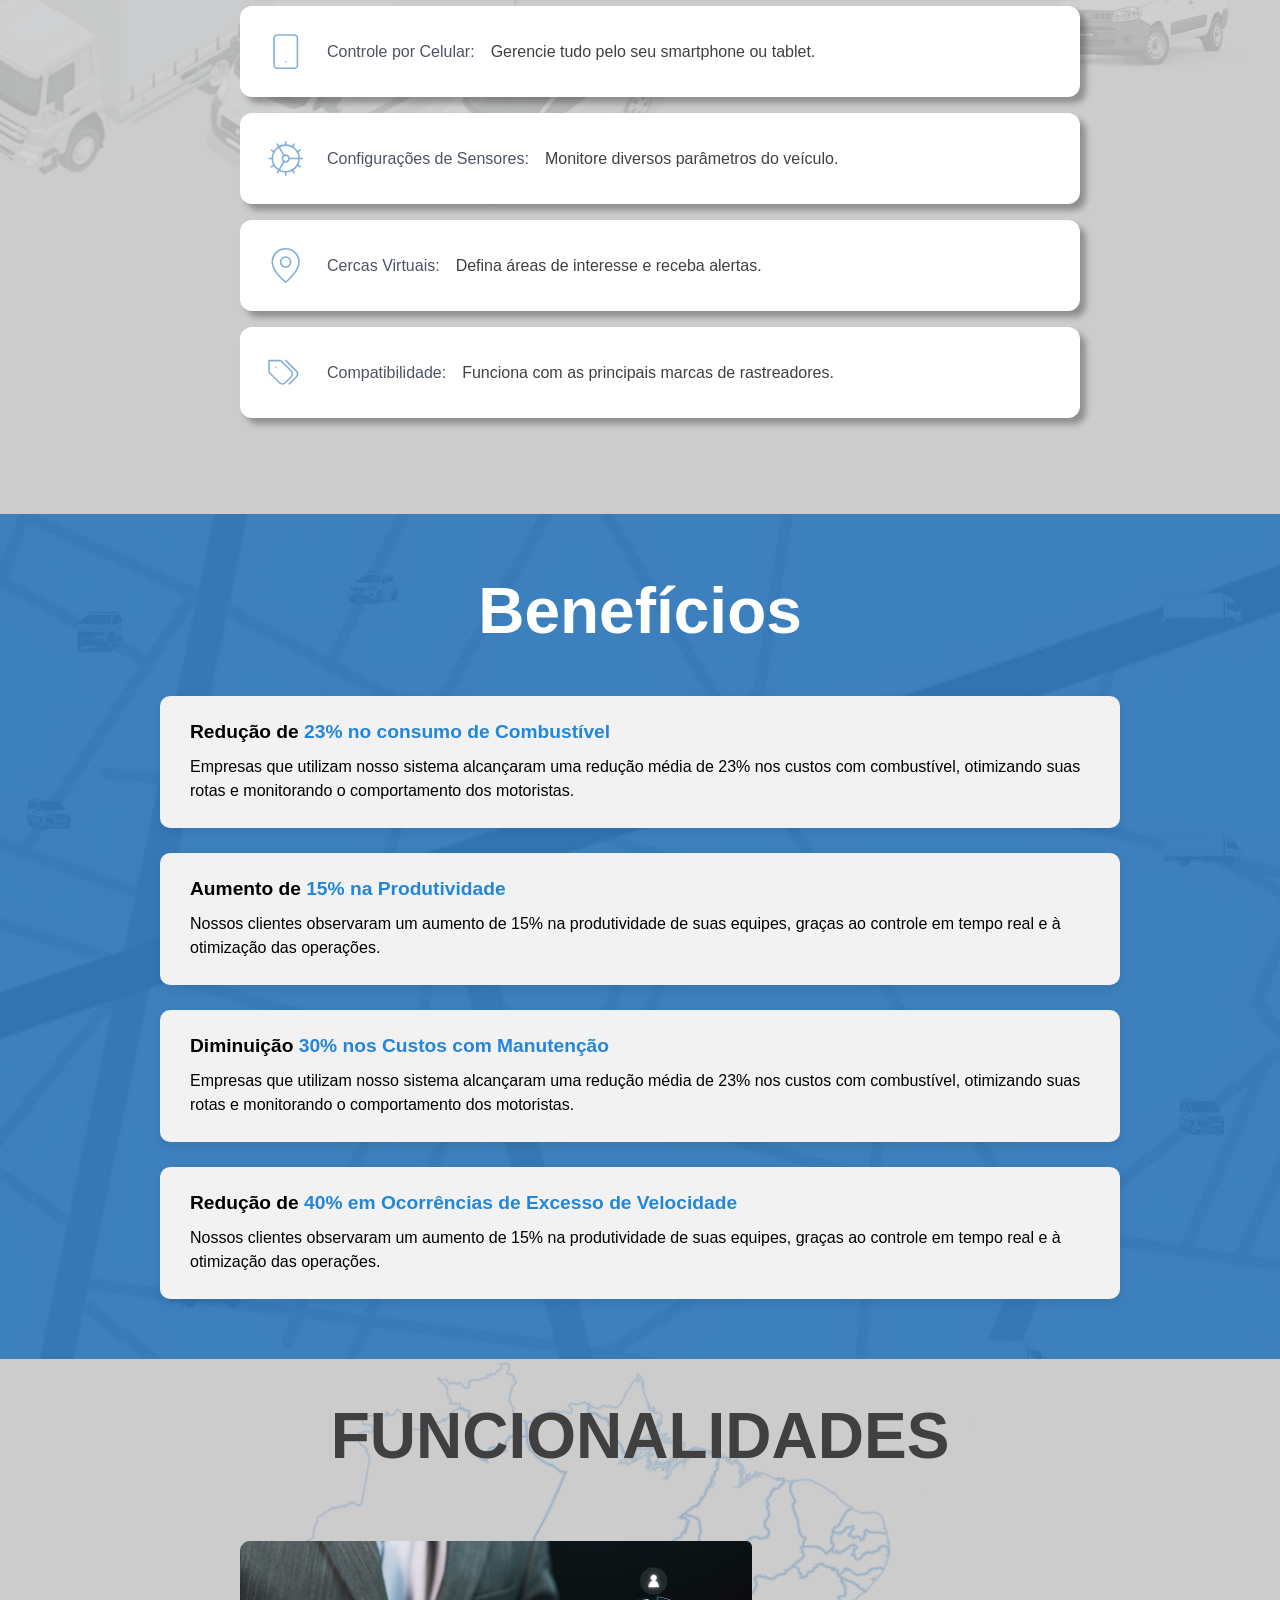
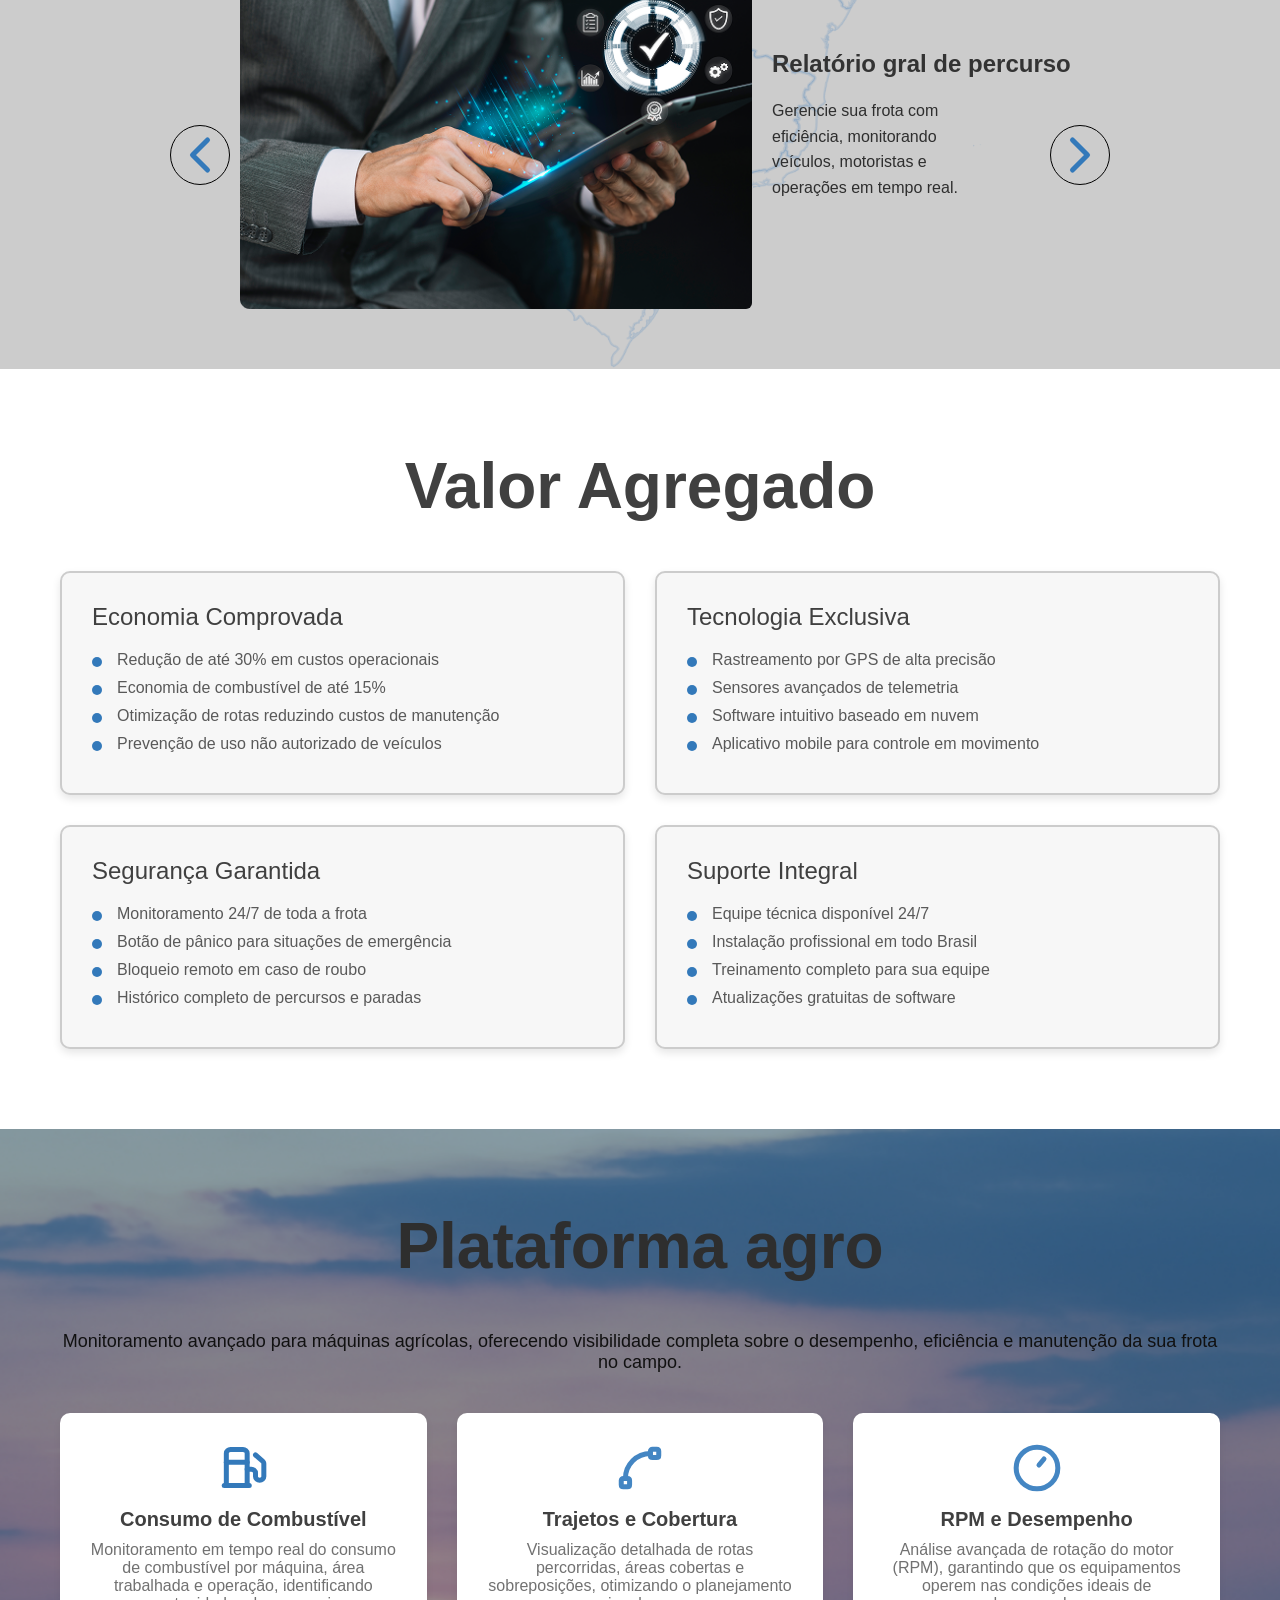
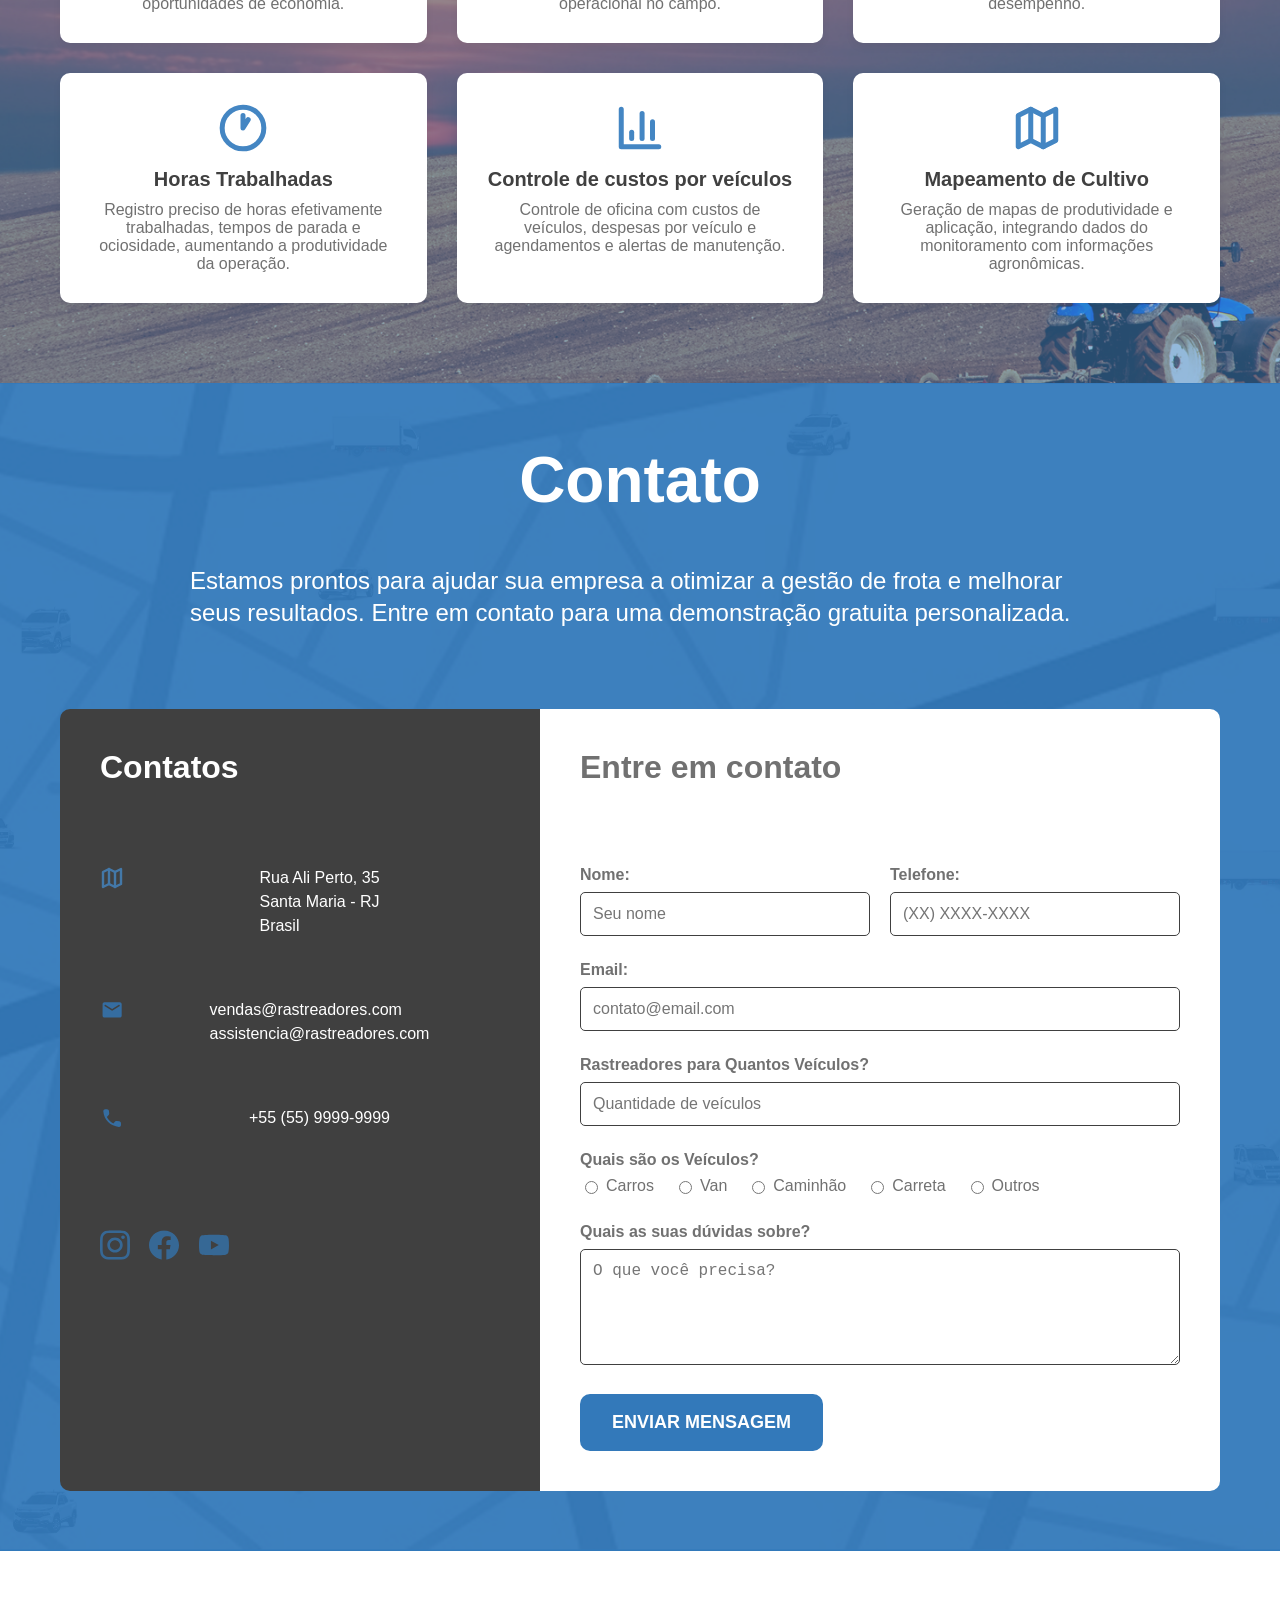
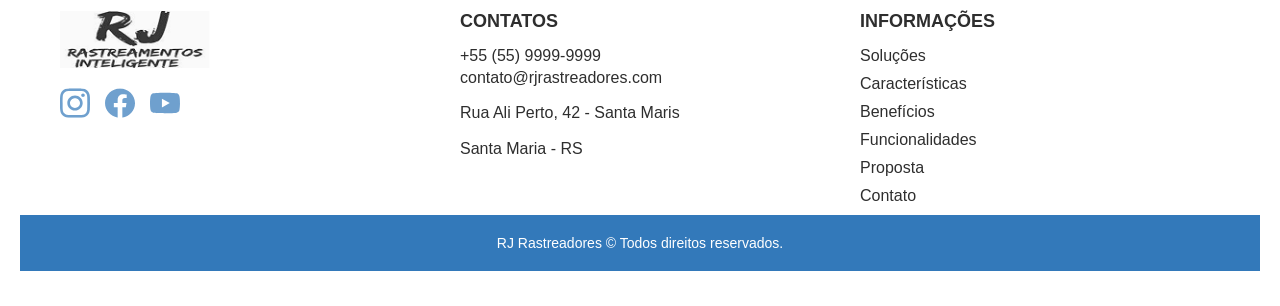
==== commit 56019a6f: "sessões finalizadas" ====
--- a/src/index.html
+++ b/src/index.html
@@ -1,5 +1,5 @@
 <!DOCTYPE html>
-<html lang="en">
+<html lang="pt-BR">
 
 <head>
   <meta charset="UTF-8">
@@ -121,7 +121,7 @@
         </section>
 
 
-        <!-- Sessão fold4 Soluções Completas -->
+        <!-- Sessão fold4 Características Principais -->
         <section id="fold4" class="fold4">
           <div class="fold4-content container">
             <h1>Características Principais</h1>
@@ -175,121 +175,155 @@
 
         <!-- Sessão fold6 Funcionalidades -->
         <section id="fold6" class="fold6">
-          <div class="fold6-content container">
-            <h1>Funcionalidades</h1>
-
-            <!-- cards grupo 1  -->
-            <div class="fold6-content-group1">
-
-              <img class="fold6-content-group1-img" src="../assets/images/img-funcionalidades1.png" alt="">
-              <div class='slider'>
-
-                <div id='slids'>
-                  <!-- CARD 1 -->
-                  <div class="fold6-content-cards active">
-                    <h1>Gestão e Controle</h1>
-                    <p>Gerencie sua frota com eficiência, monitorando veículos, motoristas e operações em tempo real.</p>
-                  </div>
-
-                  <!-- CARD 2 -->
-                  <div class="fold6-content-cards">
-                    <h1 class="font-1-x cor-0">Relatórios Detalhados</h1>
-                    <p class="font-2-l cor-0">Acesse relatórios completos sobre desempenho, custos e consumo de combustível para decisões informadas.</p>
-                  </div>
-
-                  <!-- CARD 3 -->
-                  <div class="fold6-content-cards">
-                    <h1 class="font-1-x cor-0">Posto Base</h1>
-                    <p class="font-2-l cor-0">Defina locais estratégicos como pontos de referência para sua operação.</p>
-                  </div>
-
-                  <!-- CARD 4 -->
-                  <div class="fold6-content-cards">
-                    <h1 class="font-1-x cor-0">Alertas e Regras</h1>
-                    <p class="font-2-l cor-0">Crie regras personalizadas e receba alertas automáticos sobre desvios ou eventos específicos.</p>
-                  </div>
-
-                  <!-- CARD 5 -->
-                  <div class="fold6-content-cards">
-                    <h1 class="font-1-x cor-0">Rota Seguida</h1>
-                    <p class="font-2-l cor-0">Visualize o caminho percorrido por cada veículo com precisão.</p>
-                  </div>
-
-                  <!-- CARD 6 -->
-                  <div class="fold6-content-cards">
-                    <h1 class="font-1-x cor-0">Comunicação</h1>
-                    <p class="font-2-l cor-0">Facilite o contato entre a central e os motoristas com ferramentas integradas.</p>
-                  </div>
-
-                  <!-- CARD 7 -->
-                  <div class="fold6-content-cards">
-                    <h1 class="font-1-x cor-0">Atividade de Usuário</h1>
-                    <p class="font-2-l cor-0">Registre e acompanhe todas as ações realizadas por usuários na plataforma.</p>
-                  </div>
-
-                  <!-- CARD 8 -->
-                  <div class="fold6-content-cards">
-                    <h1 class="font-1-x cor-0">Acessos do Sistema</h1>
-                    <p class="font-2-l cor-0">Gerencie permissões e acompanhe quem acessa o sistema e quando.</p>
-                  </div>
-
-                  <!-- CARD 9 -->
-                  <div class="fold6-content-cards">
-                    <h1 class="font-1-x cor-0">Controle de Motorista</h1>
-                    <p class="font-2-l cor-0">Relacione condutores aos veículos, acompanhe comportamentos e desempenho.</p>
-                  </div>
-
-                  <!-- CARD 10 -->
-                  <div class="fold6-content-cards">
-                    <h1 class="font-1-x cor-0">Report de Erros</h1>
-                    <p class="font-2-l cor-0">Identifique falhas no sistema ou na operação com registros automáticos de erros.</p>
-                  </div>
-
-                </div>
-                <a class='prev'></a>
-                <a class='next'></a>
-              </div>
-
-
-
-
-            </div>
-
-
-            <!-- cards group 2 -->
-            <div class="fold6-content-group2">
-
-              <div class='slider'>
-
-                <div id='slids2'>
-                  <!-- CARD 1 -->
-                  <div class="fold6-content-cards active">
-                    <h1>Rastreamento Avançado</h1>
-                    <p>Monitore a localização em tempo real com alta precisão.</p>
-                  </div>
-
-                  <!-- CARD 2 -->
-                  <div class="fold6-content-cards">
-                    <h1>Histórico de Rotas</h1>
-                    <p>Visualize rotas anteriores e identifique padrões de uso.</p>
-                  </div>
-
-                  <!-- CARD 3 -->
-                  <div class="fold6-content-cards">
-                    <h1>Integrações com APIs</h1>
-                    <p>Conecte o sistema a outras ferramentas via integrações diretas.</p>
-                  </div>
-                </div>
-
-                <a class='prev2'></a>
-                <a class='next2'></a>
-              </div>
-
-              <img class="fold6-content-group2-img" src="../assets/images/img-funcionalidades2.png" alt="">
-
-            </div>
-
-          </div>
+          <h2>funcionalidades</h2>
+          <div class="cards-container container">
+
+            <!-- card 0 -->
+            <div class="card active" data-index="0">
+              <div class="img-container">
+                <img src="../assets/images/img-funcionalidades1.png" alt="card 0">
+              </div>
+              <div class="text-cont">
+                <h3>Relatório gral de percurso</h3>
+                <p>Gerencie sua frota com eficiência, monitorando veículos, motoristas e operações em tempo real.</p>
+              </div>
+            </div>
+
+            <!-- card 1 -->
+            <div class="card active" data-index="1">
+              <div class="img-container">
+                <img src="../assets/images/img-funcionalidades1.png" alt="card 1">
+              </div>
+              <div class="text-cont">
+                <h3>Relatórios Detalhados</h3>
+                <p>Acesse relatórios completos sobre desempenho, custos e consumo de combustível para decisões informadas.</p>
+              </div>
+            </div>
+
+            <!-- card 2 -->
+            <div class="card active" data-index="2">
+              <div class="img-container">
+                <img src="../assets/images/img-funcionalidades2.png" alt="card 2">
+              </div>
+              <div class="text-cont">
+                <h3>Posto Base</h3>
+                <p>Defina locais estratégicos como pontos de referência para sua operação.</p>
+              </div>
+            </div>
+
+            
+            <!-- card 3 -->
+            <div class="card active" data-index="3">
+              <div class="img-container">
+                <img src="../assets/images/img-funcionalidades1.png" alt="card 3">
+              </div>
+              <div class="text-cont">
+                <h3>Alertas e Regras</h3>
+                <p>Crie regras personalizadas e receba alertas automáticos sobre desvios ou eventos específicos.</p>
+              </div>
+            </div>
+
+            
+            <!-- card 4 -->
+            <div class="card active" data-index="4">
+              <div class="img-container">
+                <img src="../assets/images/img-funcionalidades2.png" alt="card 4">
+              </div>
+              <div class="text-cont">
+                <h3>Rota Seguida</h3>
+                <p>Visualize o caminho percorrido por cada veículo com precisão.</p>
+              </div>
+            </div>
+
+            
+            <!-- card 5 -->
+            <div class="card active" data-index="5">
+              <div class="img-container">
+                <img src="../assets/images/img-funcionalidades1.png" alt="card 5">
+              </div>
+              <div class="text-cont">
+                <h3>Comunicação</h3>
+                <p>Facilite o contato entre a central e os motoristas com ferramentas integradas.</p>
+              </div>
+            </div>
+
+            
+            <!-- card 6 -->
+            <div class="card active" data-index="6">
+              <div class="img-container">
+                <img src="../assets/images/img-funcionalidades1.png" alt="card 6">
+              </div>
+              <div class="text-cont">
+                <h3>Atividade de Usuário</h3>
+                <p>Registre e acompanhe todas as ações realizadas por usuários na plataforma.</p>
+              </div>
+            </div>
+
+            
+            <!-- card 7 -->
+            <div class="card active" data-index="7">
+              <div class="img-container">
+                <img src="../assets/images/img-funcionalidades1.png" alt="card 7">
+              </div>
+              <div class="text-cont">
+                <h3>Gestão e Controle</h3>
+                <p>Gerencie sua frota com eficiência, monitorando veículos, motoristas e operações em tempo real.</p>
+              </div>
+            </div>
+
+            
+            <!-- card 8 -->
+            <div class="card active" data-index="8">
+              <div class="img-container">
+                <img src="../assets/images/img-funcionalidades2.png" alt="card8">
+              </div>
+              <div class="text-cont">
+                <h3>Acessos do Sistema</h3>
+                <p>Gerencie permissões e acompanhe quem acessa o sistema e quando.</p>
+              </div>
+            </div>
+
+            
+            <!-- card 9 -->
+            <div class="card active" data-index="9">
+              <div class="img-container">
+                <img src="../assets/images/img-funcionalidades1.png" alt="card 9">
+              </div>
+              <div class="text-cont">
+                <h3>Controle de Motorista</h3>
+                <p>Relacione condutores aos veículos, acompanhe comportamentos e desempenho.</p>
+              </div>
+            </div>
+
+            
+            <!-- card 10 -->
+            <div class="card active" data-index="10">
+              <div class="img-container">
+                <img src="../assets/images/img-funcionalidades2.png" alt="card 10">
+              </div>
+              <div class="text-cont">
+                <h3>Veículos em Manutenção</h3>
+                <p>Mantenha o controle sobre a manutenção preventiva e corretiva da frota.</p>
+              </div>
+            </div>
+
+            
+            <!-- card 11 -->
+            <div class="card active" data-index="11">
+              <div class="img-container">
+                <img src="../assets/images/img-funcionalidades1.png" alt="card 11">
+              </div>
+              <div class="text-cont">
+                <h3>Report de Erros</h3>
+                <p>Identifique falhas no sistema ou na operação com registros automáticos de erros.</p>
+              </div>
+            </div>
+
+              <a class='prev-button'></a>
+              <a class='next-button'></a>
+          </div>
+          
+            
         </section>
 
 
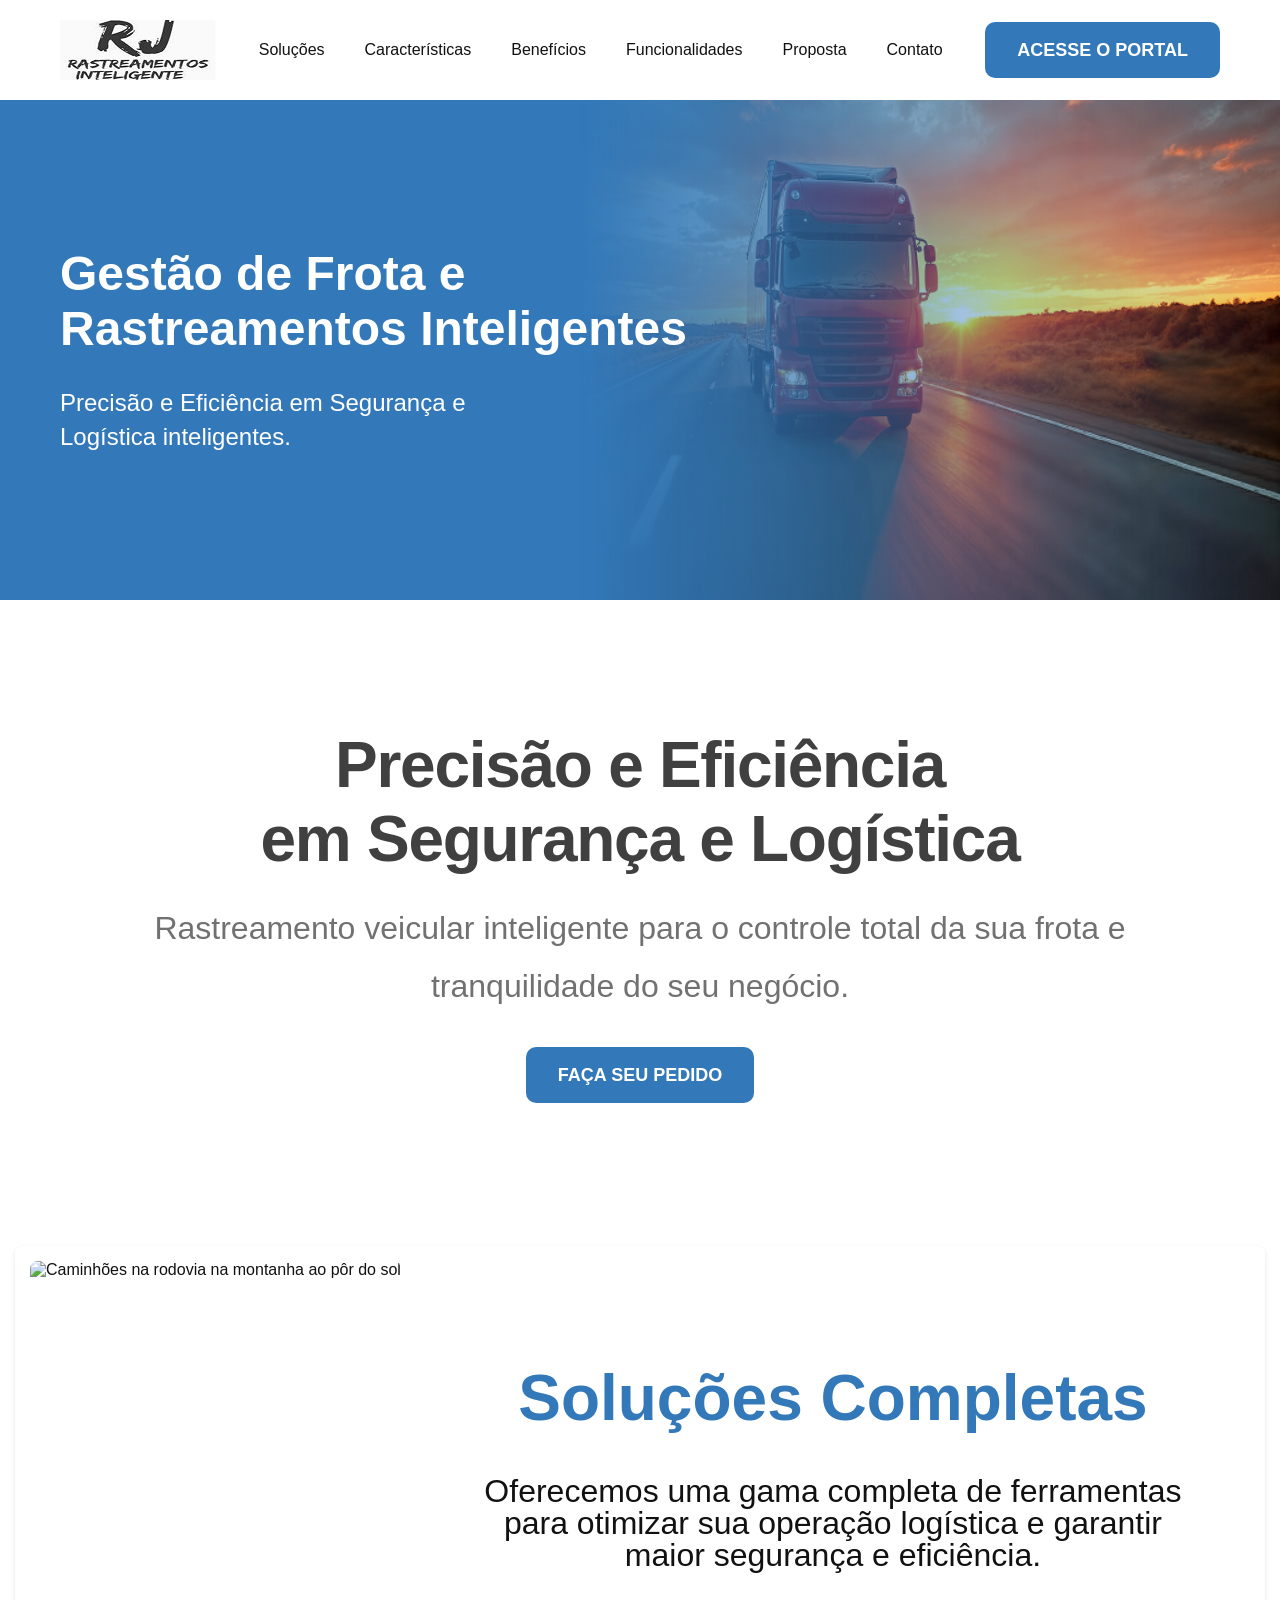
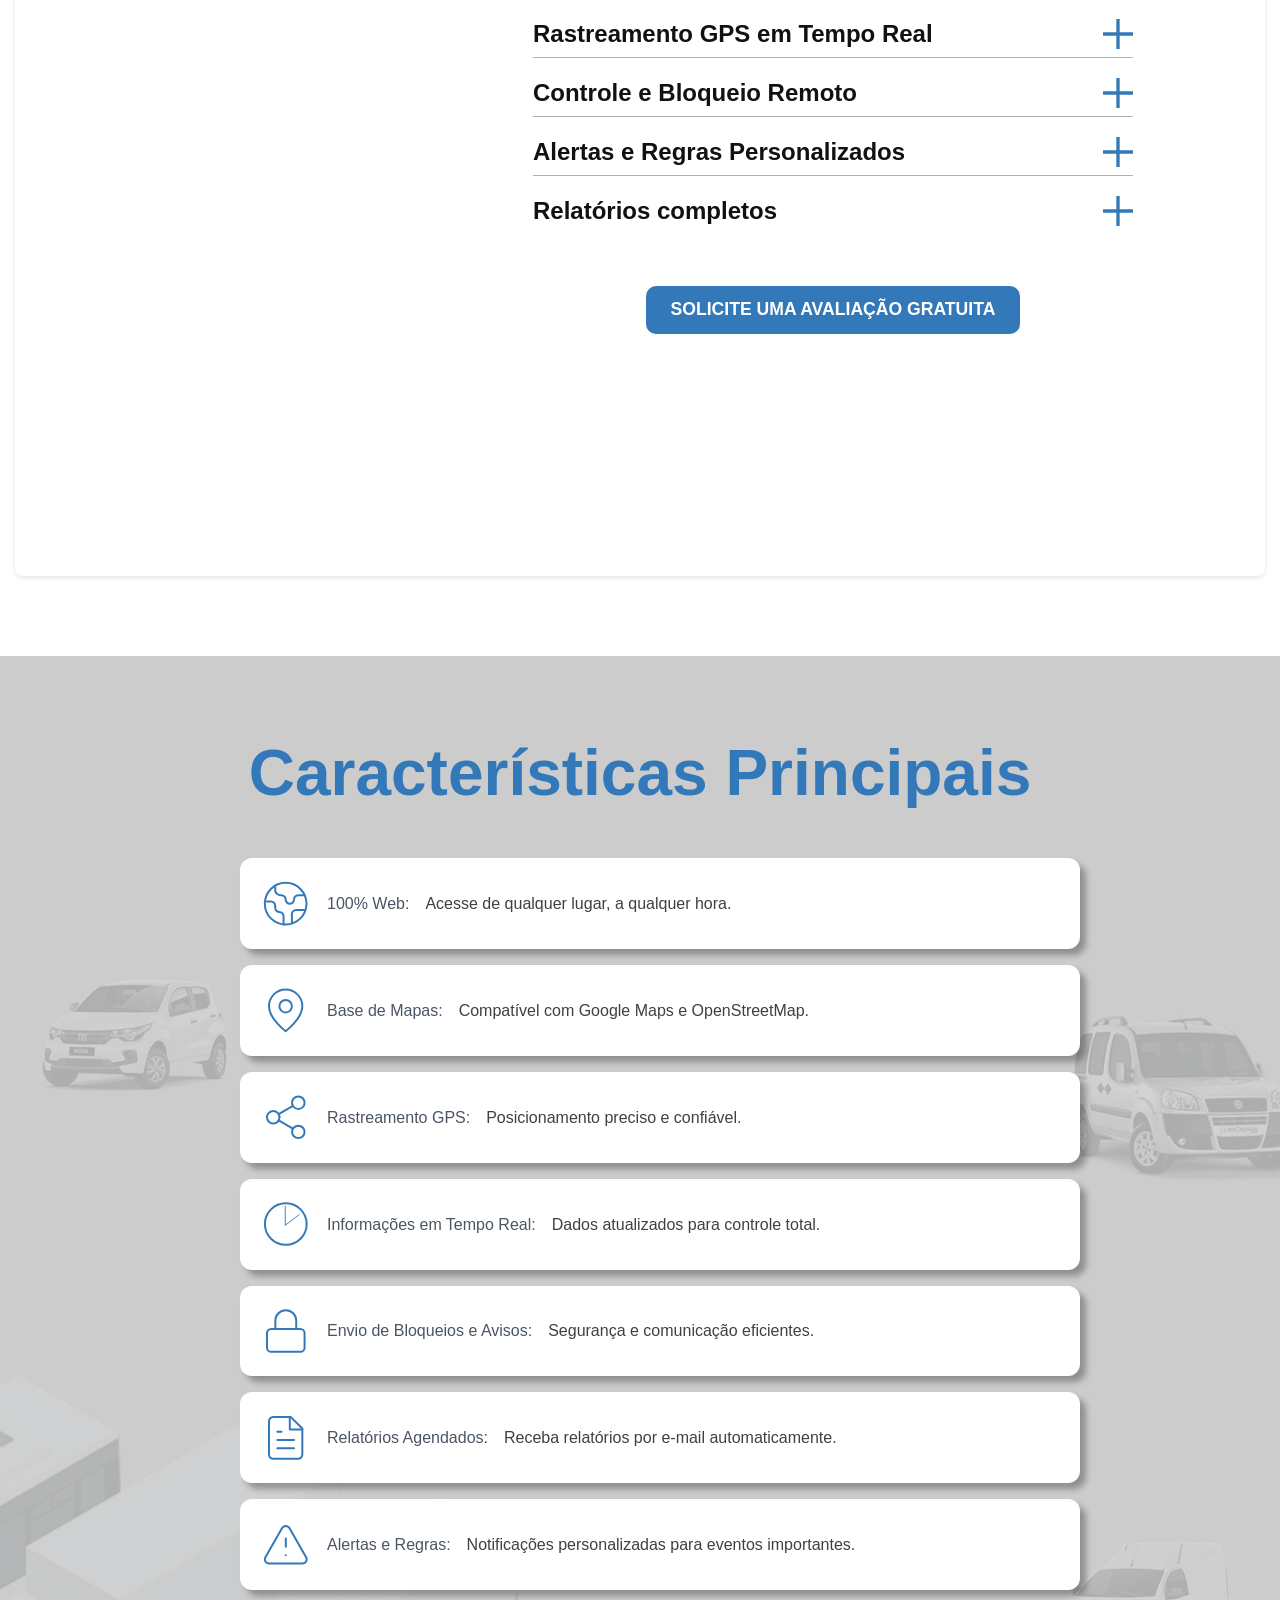
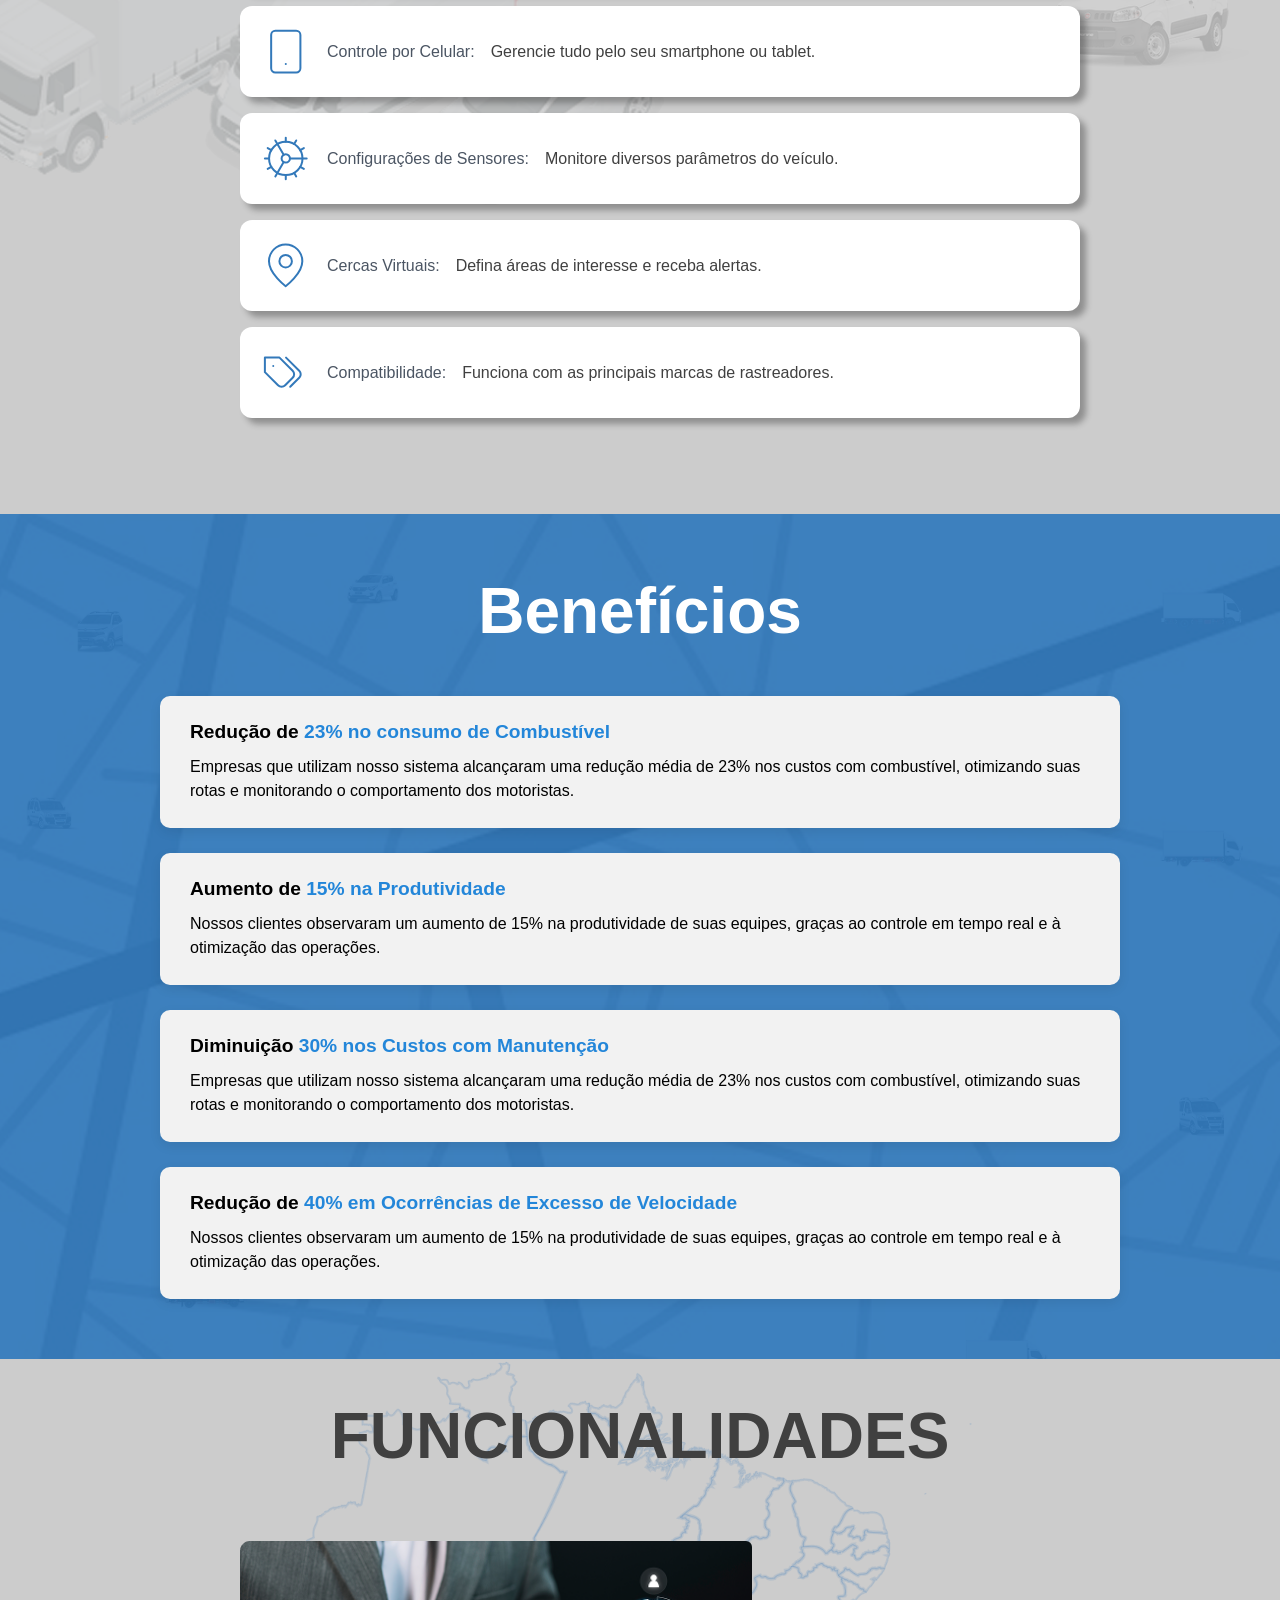
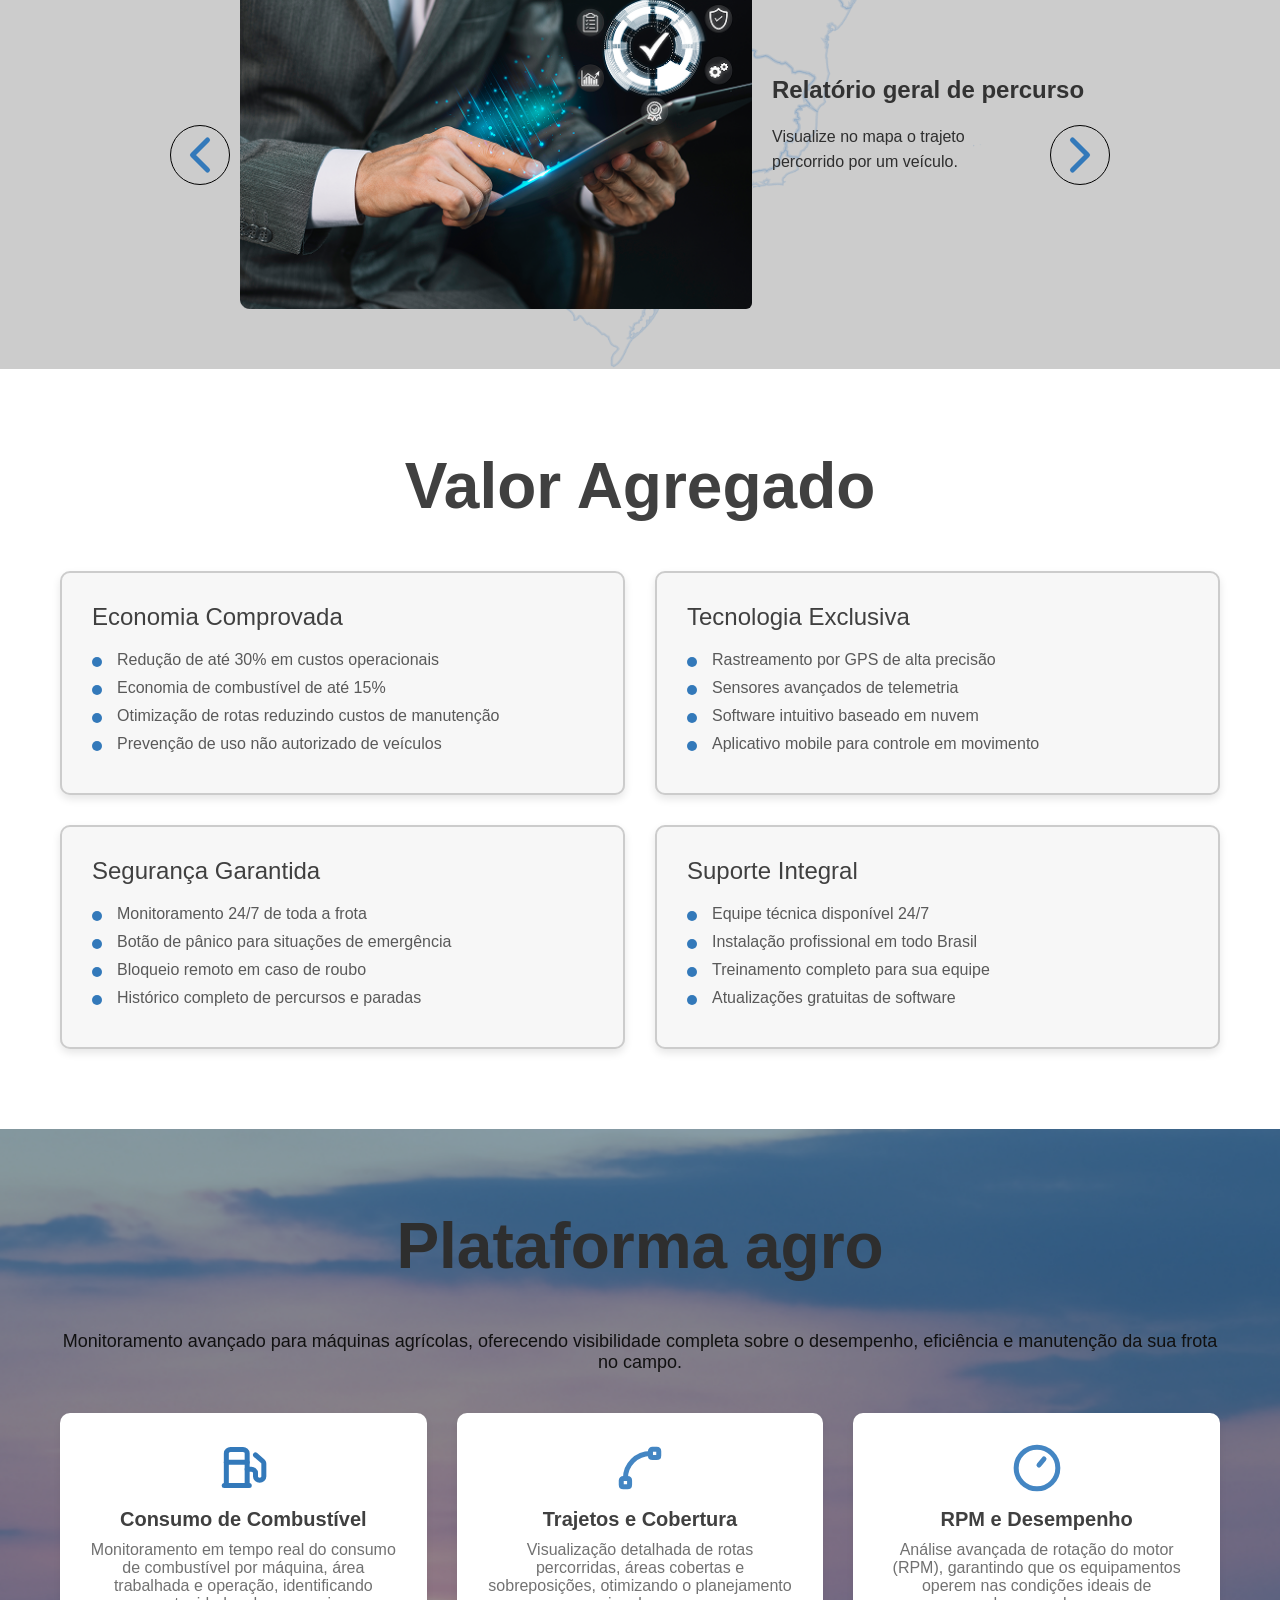
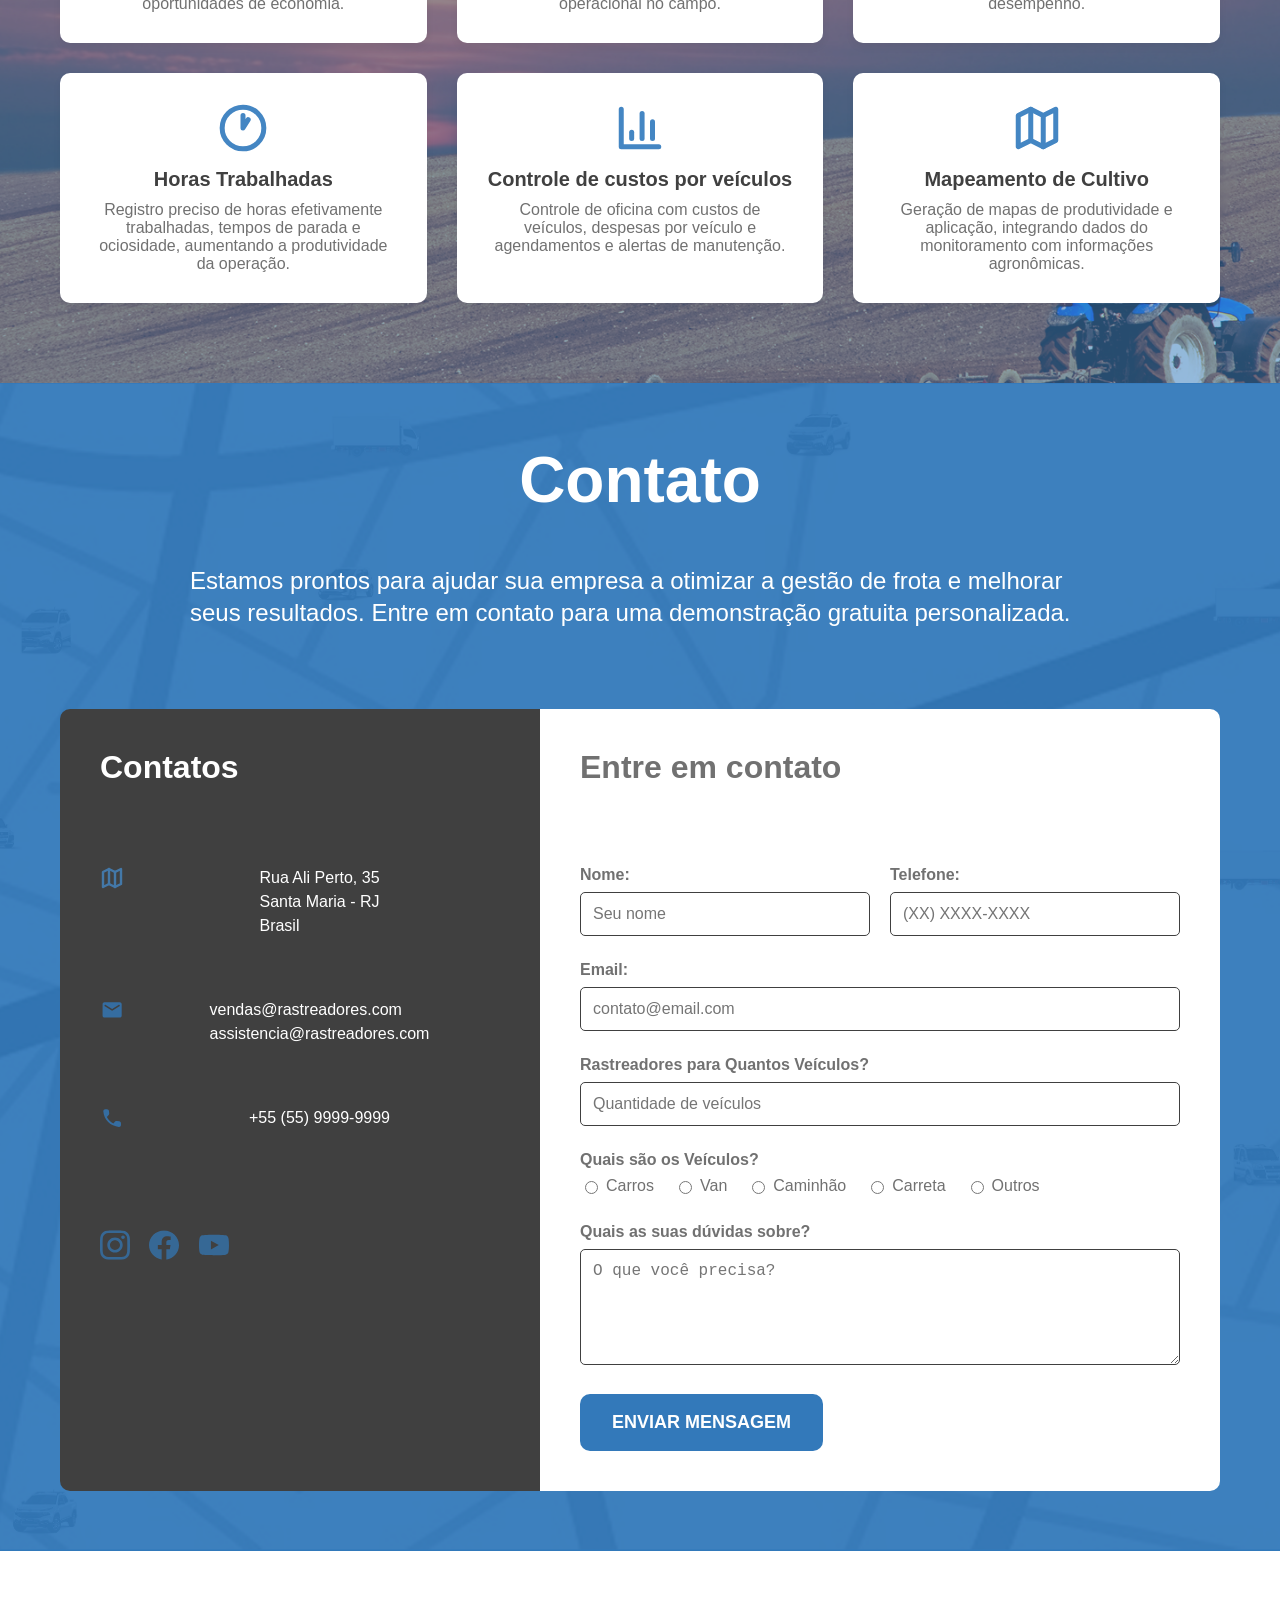
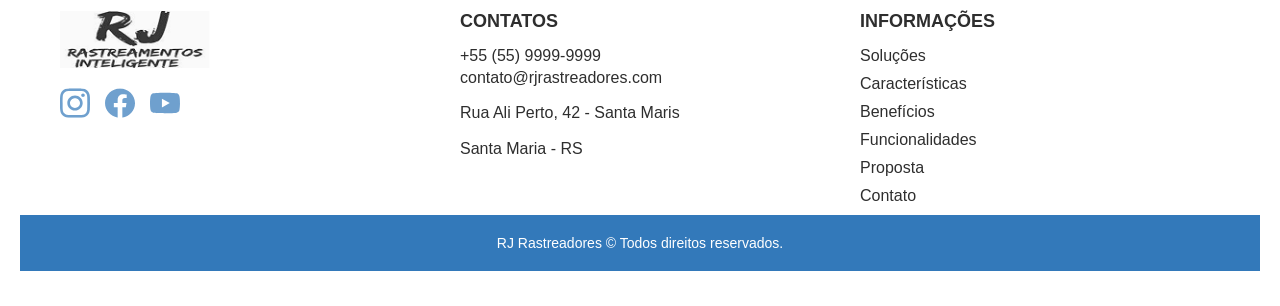
==== commit 4348cd0b: "ajustando cards de funcionalidades" ====
--- a/src/index.html
+++ b/src/index.html
@@ -178,152 +178,271 @@
           <h2>funcionalidades</h2>
           <div class="cards-container container">
 
-            <!-- card 0 -->
             <div class="card active" data-index="0">
               <div class="img-container">
-                <img src="../assets/images/img-funcionalidades1.png" alt="card 0">
-              </div>
-              <div class="text-cont">
-                <h3>Relatório gral de percurso</h3>
-                <p>Gerencie sua frota com eficiência, monitorando veículos, motoristas e operações em tempo real.</p>
-              </div>
-            </div>
-
-            <!-- card 1 -->
-            <div class="card active" data-index="1">
-              <div class="img-container">
-                <img src="../assets/images/img-funcionalidades1.png" alt="card 1">
-              </div>
-              <div class="text-cont">
-                <h3>Relatórios Detalhados</h3>
-                <p>Acesse relatórios completos sobre desempenho, custos e consumo de combustível para decisões informadas.</p>
-              </div>
-            </div>
-
-            <!-- card 2 -->
-            <div class="card active" data-index="2">
-              <div class="img-container">
-                <img src="../assets/images/img-funcionalidades2.png" alt="card 2">
-              </div>
-              <div class="text-cont">
-                <h3>Posto Base</h3>
-                <p>Defina locais estratégicos como pontos de referência para sua operação.</p>
-              </div>
-            </div>
-
-            
-            <!-- card 3 -->
-            <div class="card active" data-index="3">
-              <div class="img-container">
-                <img src="../assets/images/img-funcionalidades1.png" alt="card 3">
-              </div>
-              <div class="text-cont">
-                <h3>Alertas e Regras</h3>
-                <p>Crie regras personalizadas e receba alertas automáticos sobre desvios ou eventos específicos.</p>
-              </div>
-            </div>
-
-            
-            <!-- card 4 -->
-            <div class="card active" data-index="4">
-              <div class="img-container">
-                <img src="../assets/images/img-funcionalidades2.png" alt="card 4">
-              </div>
-              <div class="text-cont">
-                <h3>Rota Seguida</h3>
-                <p>Visualize o caminho percorrido por cada veículo com precisão.</p>
-              </div>
-            </div>
-
-            
-            <!-- card 5 -->
-            <div class="card active" data-index="5">
-              <div class="img-container">
-                <img src="../assets/images/img-funcionalidades1.png" alt="card 5">
-              </div>
-              <div class="text-cont">
-                <h3>Comunicação</h3>
-                <p>Facilite o contato entre a central e os motoristas com ferramentas integradas.</p>
-              </div>
-            </div>
-
-            
-            <!-- card 6 -->
-            <div class="card active" data-index="6">
-              <div class="img-container">
-                <img src="../assets/images/img-funcionalidades1.png" alt="card 6">
-              </div>
-              <div class="text-cont">
-                <h3>Atividade de Usuário</h3>
-                <p>Registre e acompanhe todas as ações realizadas por usuários na plataforma.</p>
-              </div>
-            </div>
-
-            
-            <!-- card 7 -->
-            <div class="card active" data-index="7">
-              <div class="img-container">
-                <img src="../assets/images/img-funcionalidades1.png" alt="card 7">
-              </div>
-              <div class="text-cont">
-                <h3>Gestão e Controle</h3>
-                <p>Gerencie sua frota com eficiência, monitorando veículos, motoristas e operações em tempo real.</p>
-              </div>
-            </div>
-
-            
-            <!-- card 8 -->
-            <div class="card active" data-index="8">
-              <div class="img-container">
-                <img src="../assets/images/img-funcionalidades2.png" alt="card8">
-              </div>
-              <div class="text-cont">
-                <h3>Acessos do Sistema</h3>
-                <p>Gerencie permissões e acompanhe quem acessa o sistema e quando.</p>
-              </div>
-            </div>
-
-            
-            <!-- card 9 -->
-            <div class="card active" data-index="9">
-              <div class="img-container">
-                <img src="../assets/images/img-funcionalidades1.png" alt="card 9">
-              </div>
-              <div class="text-cont">
-                <h3>Controle de Motorista</h3>
-                <p>Relacione condutores aos veículos, acompanhe comportamentos e desempenho.</p>
-              </div>
-            </div>
-
-            
-            <!-- card 10 -->
-            <div class="card active" data-index="10">
-              <div class="img-container">
-                <img src="../assets/images/img-funcionalidades2.png" alt="card 10">
-              </div>
-              <div class="text-cont">
-                <h3>Veículos em Manutenção</h3>
-                <p>Mantenha o controle sobre a manutenção preventiva e corretiva da frota.</p>
-              </div>
-            </div>
-
-            
-            <!-- card 11 -->
-            <div class="card active" data-index="11">
-              <div class="img-container">
-                <img src="../assets/images/img-funcionalidades1.png" alt="card 11">
-              </div>
-              <div class="text-cont">
-                <h3>Report de Erros</h3>
-                <p>Identifique falhas no sistema ou na operação com registros automáticos de erros.</p>
-              </div>
-            </div>
-
-              <a class='prev-button'></a>
-              <a class='next-button'></a>
-          </div>
-          
-            
+                <img src="../assets/images/img-funcionalidades1.png" alt="Relatório geral de percurso">
+              </div>
+              <div class="text-cont">
+                <h3>Relatório geral de percurso</h3>
+                <p>Visualize no mapa o trajeto percorrido por um veículo.</p>
+              </div>
+            </div>
+
+            <div class="card" data-index="1">
+              <div class="img-container">
+                <img src="../assets/images/img-funcionalidades2.png" alt="Relatório fracionado de percurso">
+              </div>
+              <div class="text-cont">
+                <h3>Relatório fracionado de percurso</h3>
+                <p>Recupere o trajeto percorrido por um veículo em vários mapas.</p>
+              </div>
+            </div>
+
+            <div class="card" data-index="2">
+              <div class="img-container">
+                <img src="../assets/images/img-funcionalidades1.png" alt="Relatório geral de frota">
+              </div>
+              <div class="text-cont">
+                <h3>Relatório geral de frota</h3>
+                <p>Acompanhe no mapa o trajeto de vários veículos.</p>
+              </div>
+            </div>
+
+            <div class="card" data-index="3">
+              <div class="img-container">
+                <img src="../assets/images/img-funcionalidades2.png" alt="Relatório de paradas">
+              </div>
+              <div class="text-cont">
+                <h3>Relatório de paradas</h3>
+                <p>Mostra as paradas que o veículo realizou.</p>
+              </div>
+            </div>
+
+            <div class="card" data-index="4">
+              <div class="img-container">
+                <img src="../assets/images/img-funcionalidades1.png" alt="Relatório de paradas no expediente">
+              </div>
+              <div class="text-cont">
+                <h3>Relatório de paradas no expediente</h3>
+                <p>Mostra as paradas que o veículo realizou durante o expediente.</p>
+              </div>
+            </div>
+
+            <div class="card" data-index="5">
+              <div class="img-container">
+                <img src="../assets/images/img-funcionalidades2.png" alt="Relatório de comunicação">
+              </div>
+              <div class="text-cont">
+                <h3>Relatório de comunicação</h3>
+                <p>Veja quais veículos estão sem comunicação.</p>
+              </div>
+            </div>
+
+            <div class="card" data-index="6">
+              <div class="img-container">
+                <img src="../assets/images/img-funcionalidades1.png" alt="Relatório de atividade de sensores">
+              </div>
+              <div class="text-cont">
+                <h3>Relatório de atividade de sensores</h3>
+                <p>Verifique quanto tempo um sensor permaneceu ativado ou desativado.</p>
+              </div>
+            </div>
+
+            <div class="card" data-index="7">
+              <div class="img-container">
+                <img src="../assets/images/img-funcionalidades2.png" alt="Relatório de atividade de atuadores">
+              </div>
+              <div class="text-cont">
+                <h3>Relatório de atividade de atuadores</h3>
+                <p>Verifique quanto tempo um atuador permaneceu ativado ou desativado.</p>
+              </div>
+            </div>
+
+            <div class="card" data-index="8">
+              <div class="img-container">
+                <img src="../assets/images/img-funcionalidades1.png" alt="Relatório de distância percorrida">
+              </div>
+              <div class="text-cont">
+                <h3>Relatório de distância percorrida</h3>
+                <p>Mostra a distância percorrida pelo veículo selecionado.</p>
+              </div>
+            </div>
+
+            <div class="card" data-index="9">
+              <div class="img-container">
+                <img src="../assets/images/img-funcionalidades2.png" alt="Relatório de distância percorrida por dia">
+              </div>
+              <div class="text-cont">
+                <h3>Relatório de distância percorrida por dia</h3>
+                <p>Veja quantos km seu veículo faz por dia.</p>
+              </div>
+            </div>
+
+            <div class="card" data-index="10">
+              <div class="img-container">
+                <img src="../assets/images/img-funcionalidades1png" alt="Relatório de horas trabalhadas">
+              </div>
+              <div class="text-cont">
+                <h3>Relatório de horas trabalhadas</h3>
+                <p>Veja quantas horas seu veículo trabalha por dia.</p>
+              </div>
+            </div>
+
+            <div class="card" data-index="11">
+              <div class="img-container">
+                <img src="../assets/images/img-funcionalidades2.png" alt="Relatório de horas trabalhadas (vertical)">
+              </div>
+              <div class="text-cont">
+                <h3>Relatório de horas trabalhadas (vertical)</h3>
+                <p>Veja quantas horas seu veículo trabalha por dia (para impressão).</p>
+              </div>
+            </div>
+
+            <div class="card" data-index="12">
+              <div class="img-container">
+                <img src="../assets/images/img-funcionalidades1.png" alt="Relatório de horímetro">
+              </div>
+              <div class="text-cont">
+                <h3>Relatório de horímetro</h3>
+                <p>Confira a evolução do horímetro de seu veículo.</p>
+              </div>
+            </div>
+
+            <div class="card" data-index="13">
+              <div class="img-container">
+                <img src="../assets/images/img-funcionalidades2.png" alt="Relatório de excesso de velocidade">
+              </div>
+              <div class="text-cont">
+                <h3>Relatório de excesso de velocidade</h3>
+                <p>Revise se os veículos excederam a velocidade permitida.</p>
+              </div>
+            </div>
+
+            <div class="card" data-index="14">
+              <div class="img-container">
+                <img src="../assets/images/img-funcionalidades1.png" alt="Relatório de distância percorrida por dia com ignição ligada">
+              </div>
+              <div class="text-cont">
+                <h3>Relatório de distância percorrida por dia com ignição ligada</h3>
+                <p>Veja quantos km seu veículo faz por dia.</p>
+              </div>
+            </div>
+
+            <div class="card" data-index="15">
+              <div class="img-container">
+                <img src="../assets/images/img-funcionalidades2.png" alt="Relatório de distância percorrida fora do expediente">
+              </div>
+              <div class="text-cont">
+                <h3>Relatório de distância percorrida fora do expediente</h3>
+                <p>Verifique se o veículo trafegou durante a folga.</p>
+              </div>
+            </div>
+
+            <div class="card" data-index="16">
+              <div class="img-container">
+                <img src="../assets/images/img-funcionalidades1.png" alt="Relatório de temperatura, voltagem e RPM">
+              </div>
+              <div class="text-cont">
+                <h3>Relatório de temperatura, voltagem e RPM</h3>
+                <p>Apenas para rastreadores com esse recurso.</p>
+              </div>
+            </div>
+
+            <div class="card" data-index="17">
+              <div class="img-container">
+                <img src="../assets/images/img-funcionalidades2.png" alt="Dashboard para monitoramento da bateria dos Rastreadores">
+              </div>
+              <div class="text-cont">
+                <h3>Dashboard para monitoramento da bateria dos Rastreadores</h3>
+                <p>Exclusivo para rastreadores E3 LongLife.</p>
+              </div>
+            </div>
+
+            <div class="card" data-index="18">
+              <div class="img-container">
+                <img src="../assets/images/img-funcionalidades1.png" alt="Controle de Jornada">
+              </div>
+              <div class="text-cont">
+                <h3>Controle de Jornada</h3>
+                <p>Verifique o horário que os veículos começaram a se deslocar.</p>
+              </div>
+            </div>
+
+            <div class="card" data-index="19">
+              <div class="img-container">
+                <img src="../assets/images/img-funcionalidades2.png" alt="Controle de Jornada - Cálculo de tempo total">
+              </div>
+              <div class="text-cont">
+                <h3>Controle de Jornada - Cálculo de tempo total</h3>
+                <p>Calcule o tempo total da jornada, descontando o intervalo de almoço (Relatório em teste).</p>
+              </div>
+            </div>
+
+            <div class="card" data-index="20">
+              <div class="img-container">
+                <img src="../assets/images/img-funcionalidades1.png" alt="Controle de Jornada - Periférico">
+              </div>
+              <div class="text-cont">
+                <h3>Controle de Jornada - Periférico</h3>
+                <p>Lista as informações do equipamento de jornada.</p>
+              </div>
+            </div>
+
+            <div class="card" data-index="21">
+              <div class="img-container">
+                <img src="../assets/images/img-funcionalidades2.png" alt="Controle de Jornada por turno">
+              </div>
+              <div class="text-cont">
+                <h3>Controle de Jornada por turno</h3>
+                <p>Lista as informações de jornada por turnos do equipamento.</p>
+              </div>
+            </div>
+
+            <div class="card" data-index="22">
+              <div class="img-container">
+                <img src="../assets/images/img-funcionalidades1.png" alt="Exportar dados">
+              </div>
+              <div class="text-cont">
+                <h3>Exportar dados</h3>
+                <p>Permite a exportação da trajetória do veículo para uma planilha eletrônica.</p>
+              </div>
+            </div>
+
+            <div class="card" data-index="23">
+              <div class="img-container">
+                <img src="../assets/images/img-funcionalidades2.png" alt="Google Earth">
+              </div>
+              <div class="text-cont">
+                <h3>Google Earth</h3>
+                <p>Baixe o percurso do veículo em KML para abrir no Google Earth ou outro programa.</p>
+              </div>
+            </div>
+
+            <div class="card" data-index="24">
+              <div class="img-container">
+                <img src="../assets/images/img-funcionalidades1.png" alt="Relatório Específico de percurso">
+              </div>
+              <div class="text-cont">
+                <h3>Relatório Específico de percurso</h3>
+                <p>Utilize para informações detalhadas de um curto intervalo de tempo.</p>
+              </div>
+            </div>
+
+            <div class="card" data-index="25">
+              <div class="img-container">
+                <img src="../assets/images/img-funcionalidades2.png" alt="Relatório de Frotas e Veículos">
+              </div>
+              <div class="text-cont">
+                <h3>Relatório de Frotas e Veículos</h3>
+                <p>Listagem com todos veículos de suas frotas</p>
+              </div>
+            </div>
+
+            <a class='prev-button'></a>
+            <a class='next-button'></a>
+          </div>
+
+
         </section>
 
 
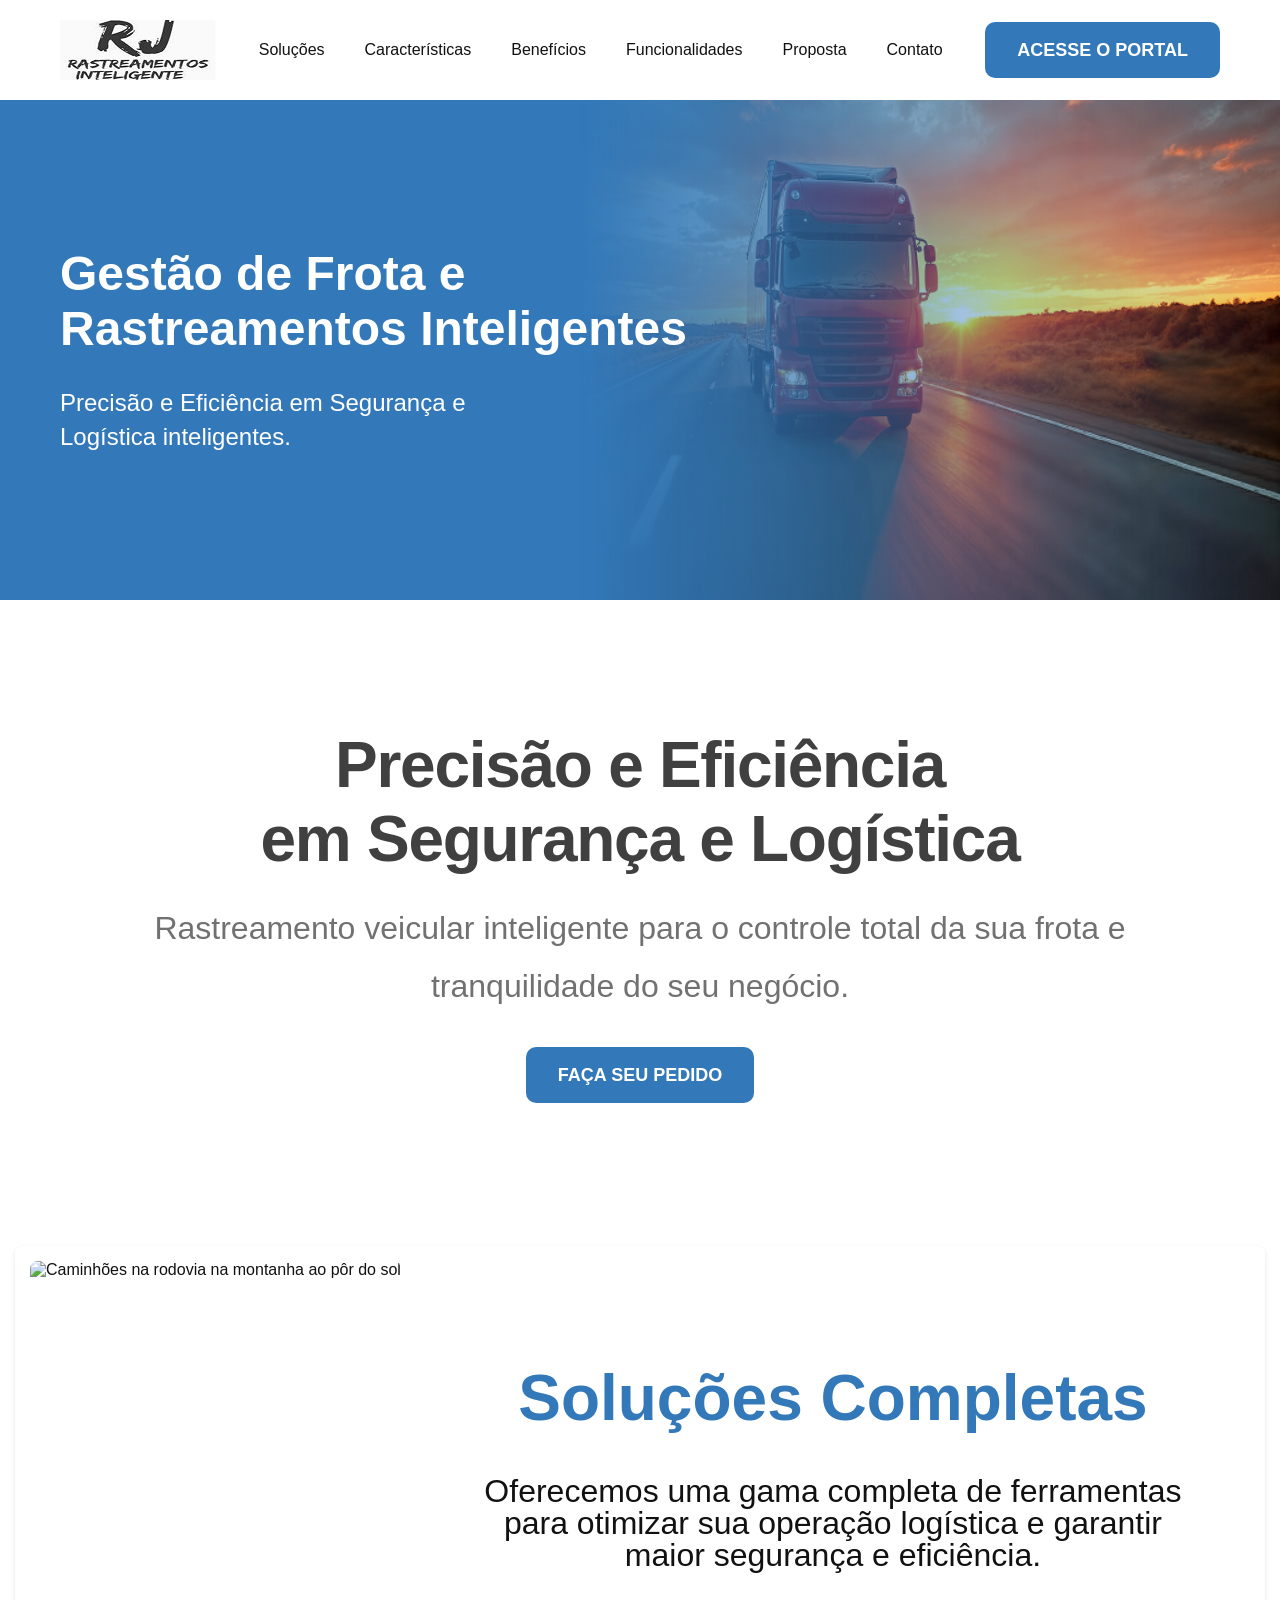
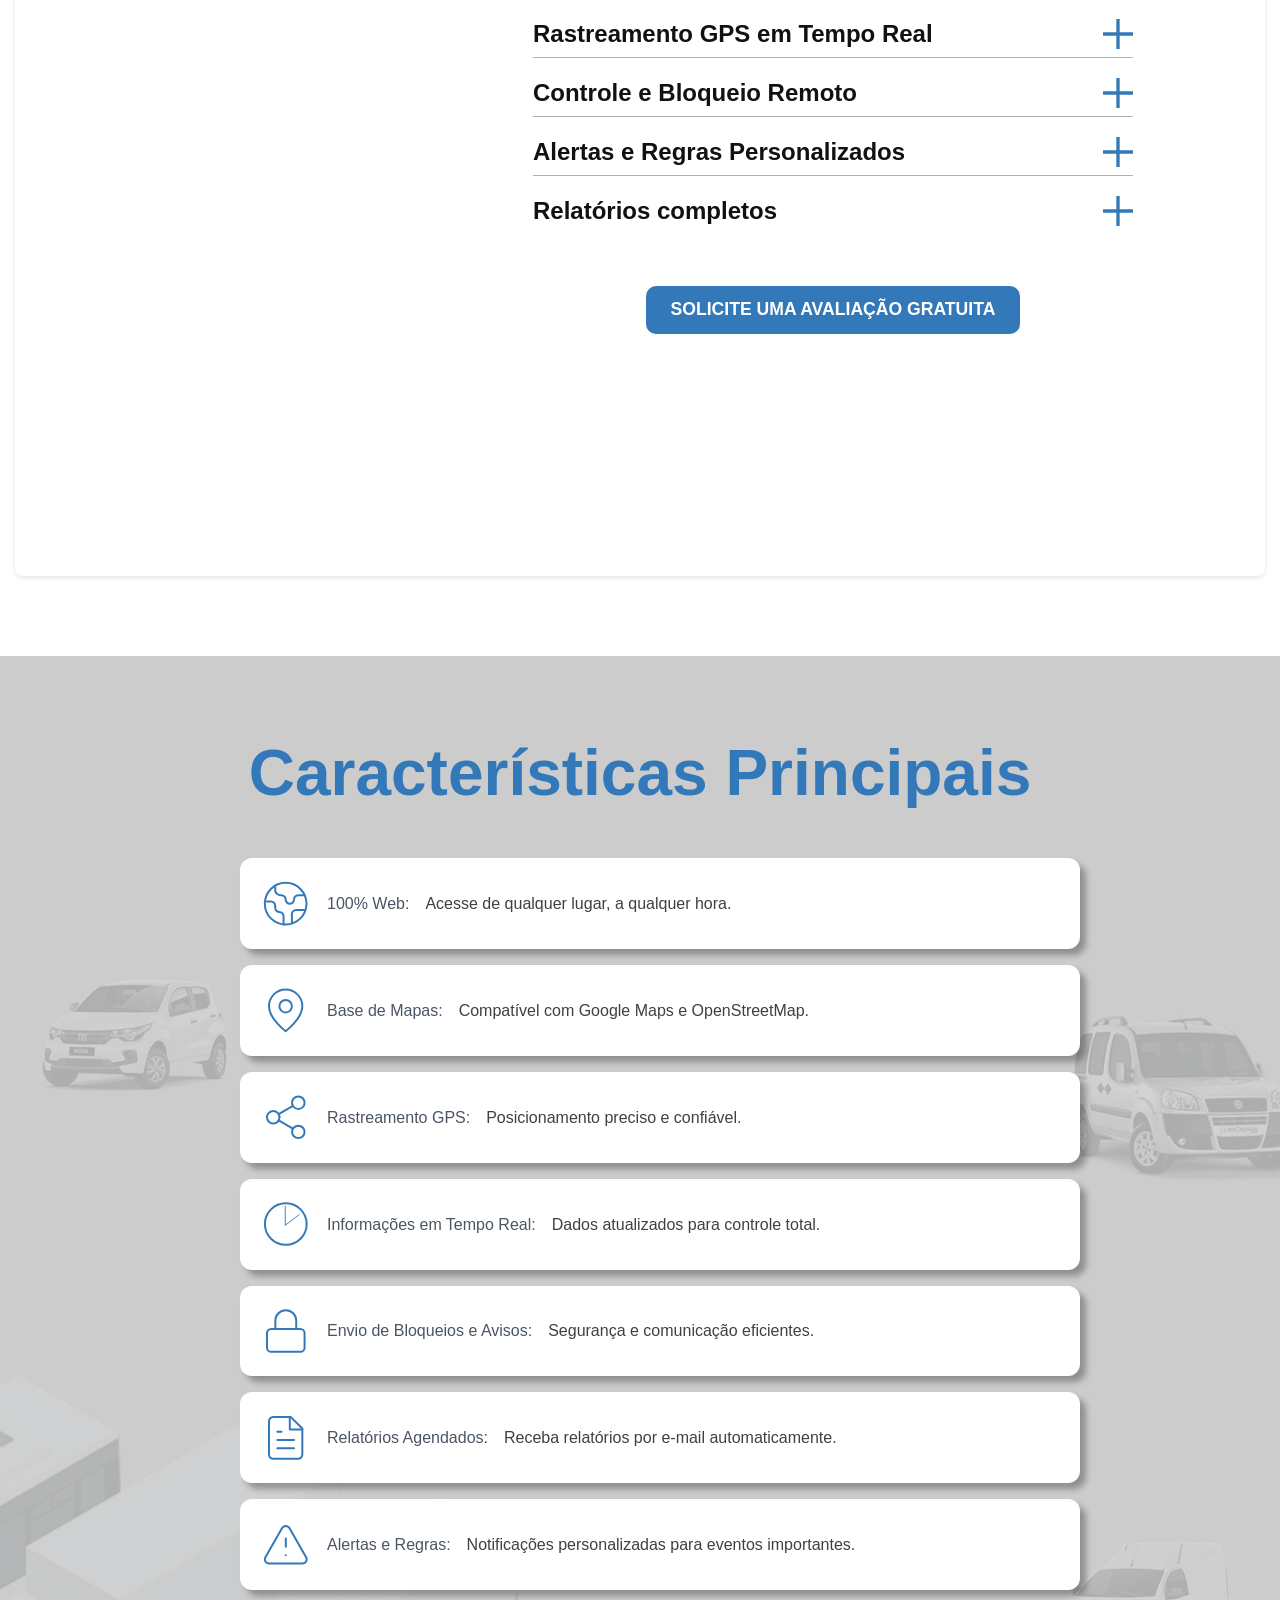
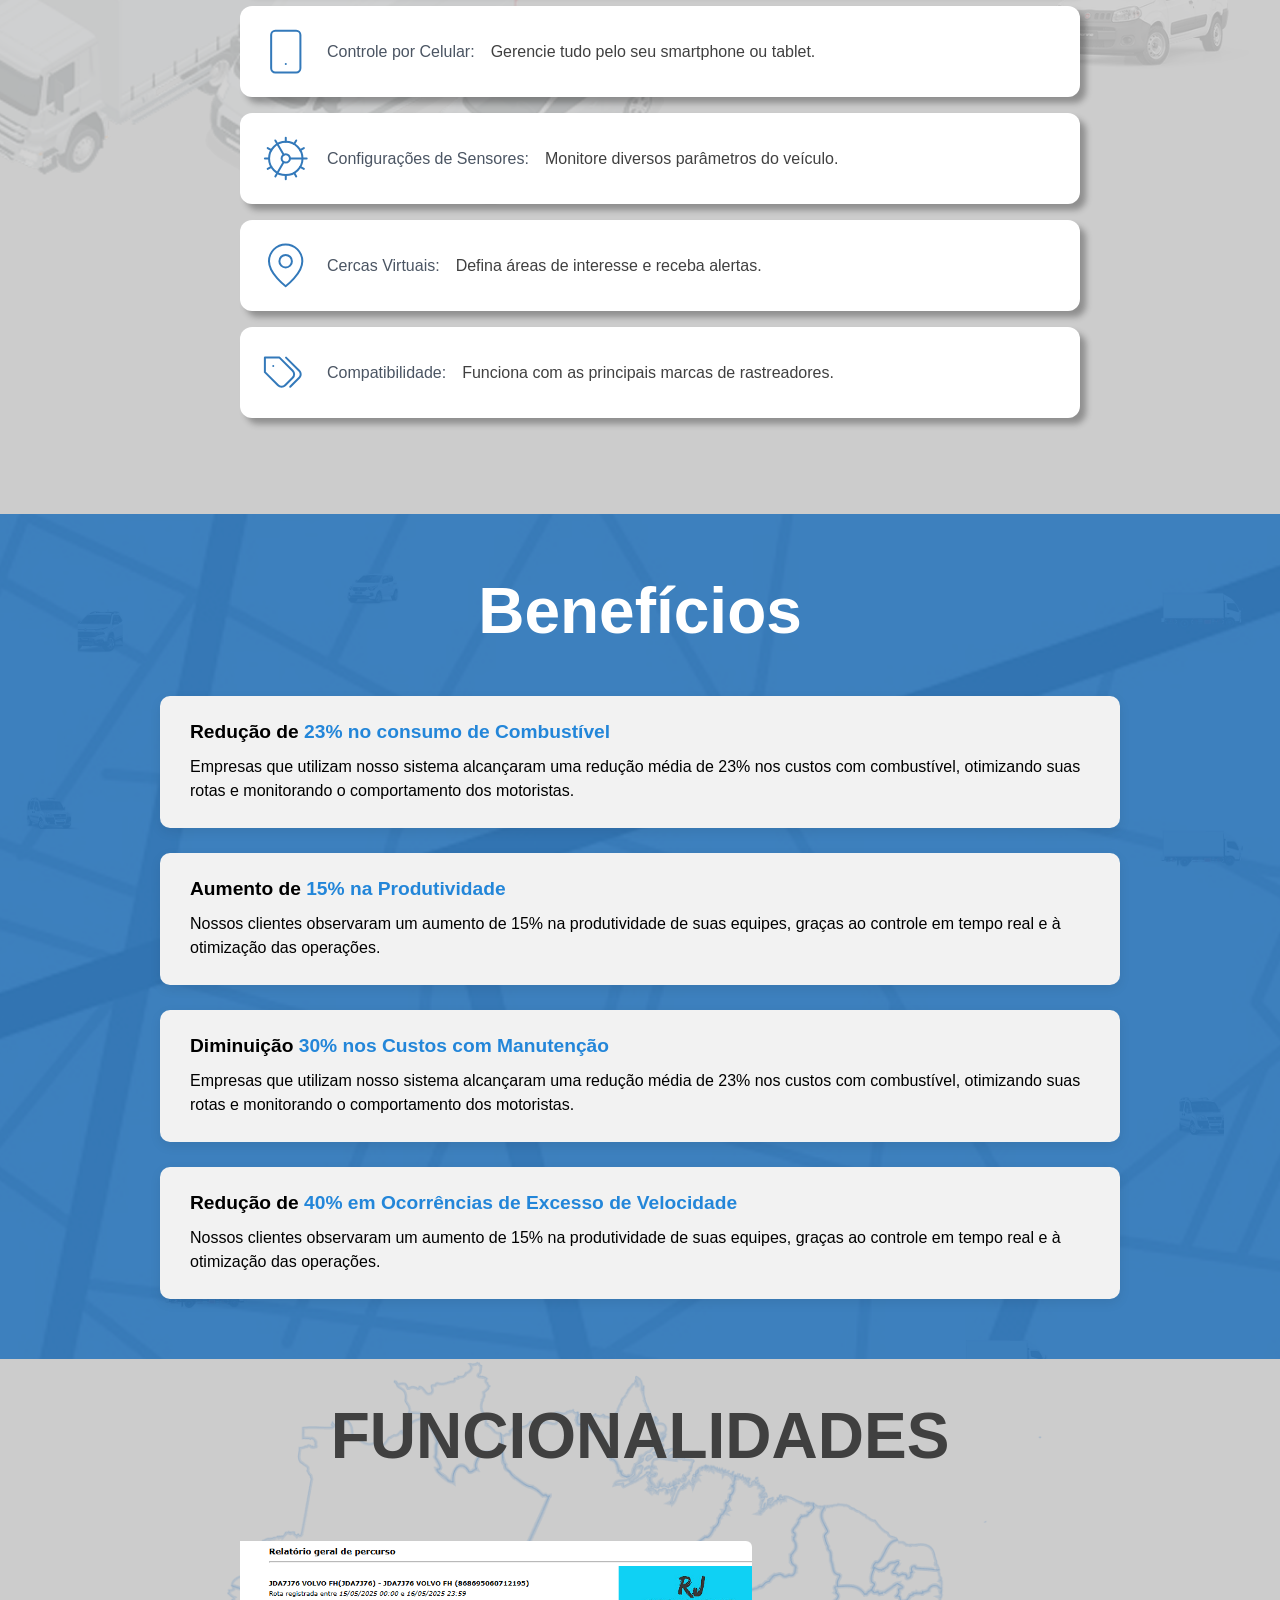
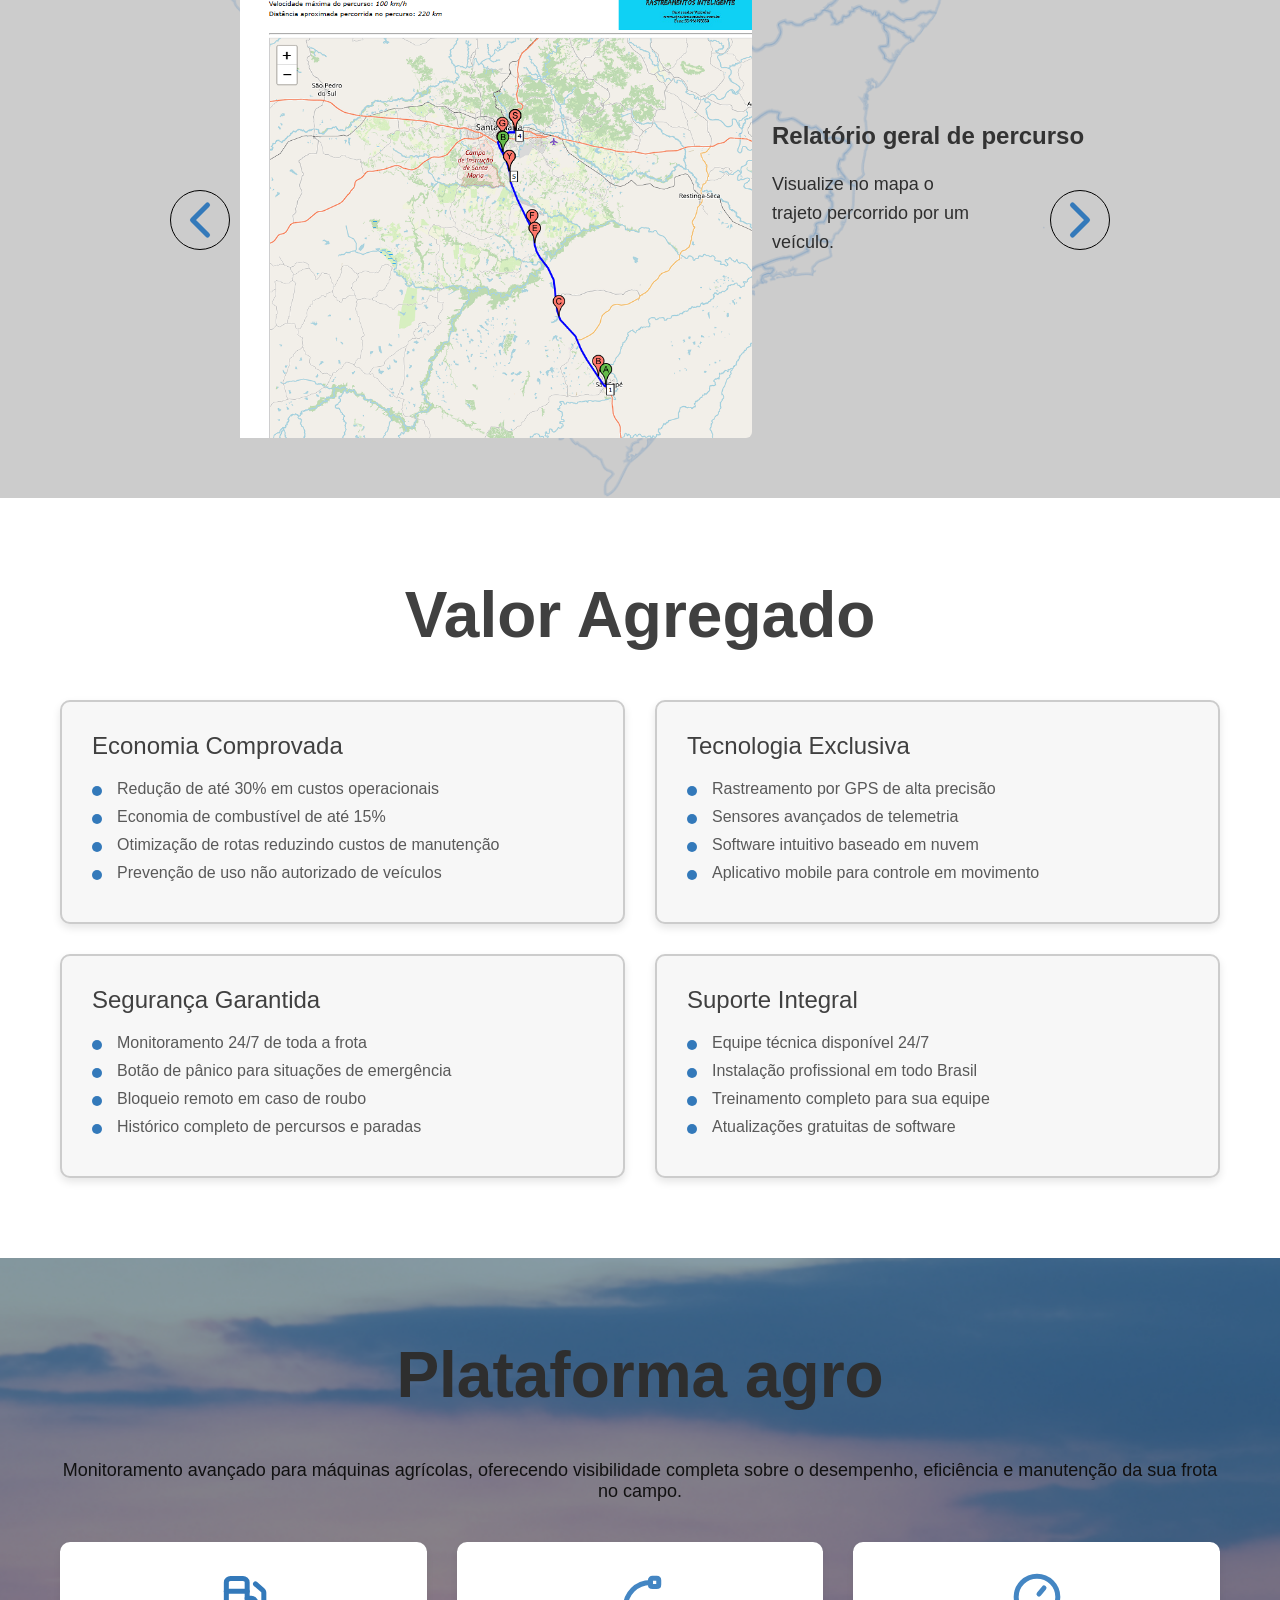
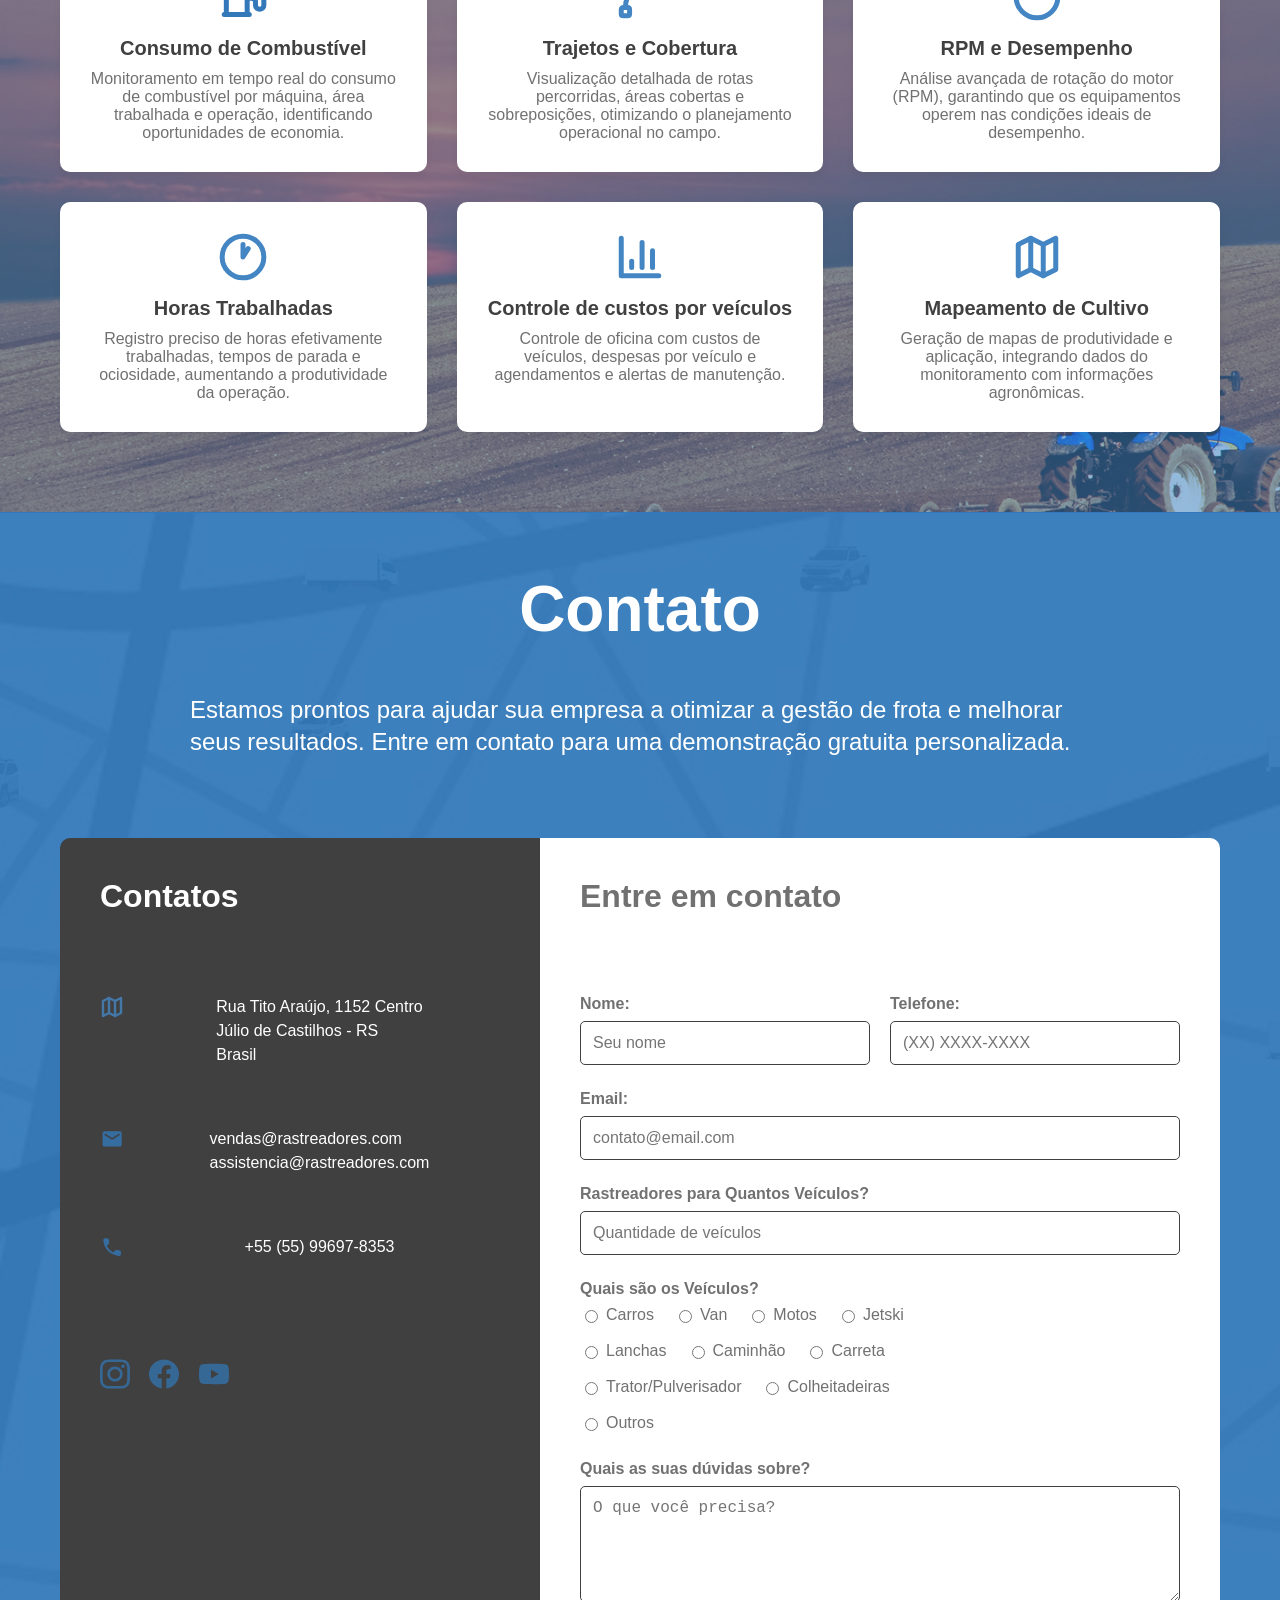
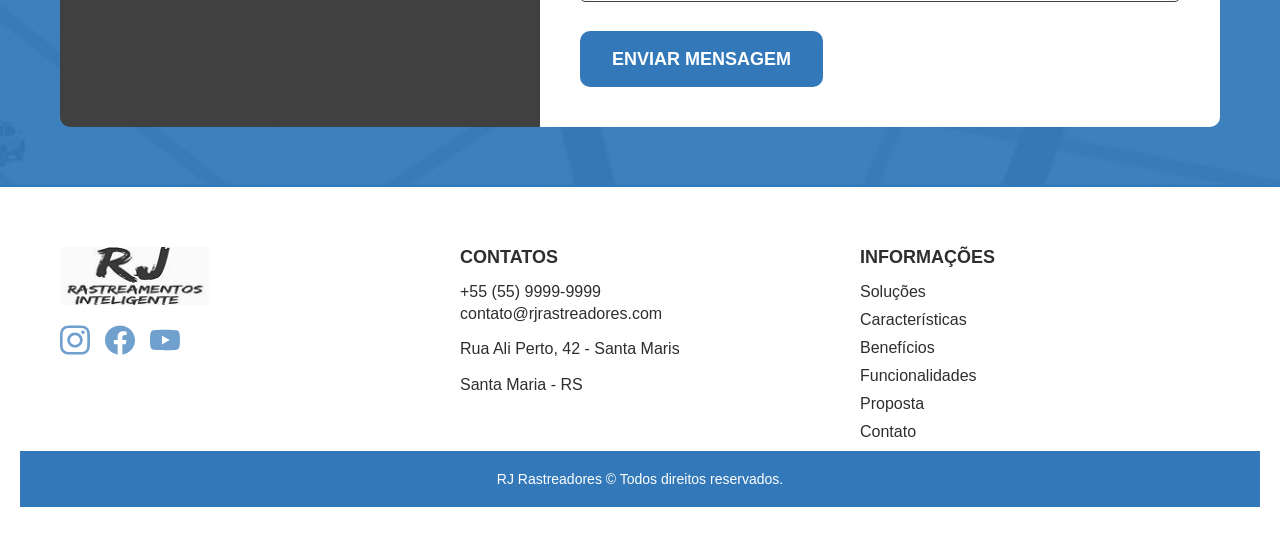
==== commit 7191f134: "finalizado" ====
--- a/src/index.html
+++ b/src/index.html
@@ -180,7 +180,7 @@
 
             <div class="card active" data-index="0">
               <div class="img-container">
-                <img src="../assets/images/img-funcionalidades1.png" alt="Relatório geral de percurso">
+                <img src="../assets/images/relatorios/relatorio-geral-percurso.png" alt="Relatório geral de percurso">
               </div>
               <div class="text-cont">
                 <h3>Relatório geral de percurso</h3>
@@ -190,7 +190,7 @@
 
             <div class="card" data-index="1">
               <div class="img-container">
-                <img src="../assets/images/img-funcionalidades2.png" alt="Relatório fracionado de percurso">
+                <img src="../assets/images/relatorios/fracionado-percurso.png" alt="Relatório fracionado de percurso">
               </div>
               <div class="text-cont">
                 <h3>Relatório fracionado de percurso</h3>
@@ -200,7 +200,7 @@
 
             <div class="card" data-index="2">
               <div class="img-container">
-                <img src="../assets/images/img-funcionalidades1.png" alt="Relatório geral de frota">
+                <img src="../assets/images/relatorios/geral-percurso.png" alt="Relatório geral de frota">
               </div>
               <div class="text-cont">
                 <h3>Relatório geral de frota</h3>
@@ -210,7 +210,7 @@
 
             <div class="card" data-index="3">
               <div class="img-container">
-                <img src="../assets/images/img-funcionalidades2.png" alt="Relatório de paradas">
+                <img src="../assets/images/relatorios/paradas.png" alt="Relatório de paradas">
               </div>
               <div class="text-cont">
                 <h3>Relatório de paradas</h3>
@@ -220,7 +220,7 @@
 
             <div class="card" data-index="4">
               <div class="img-container">
-                <img src="../assets/images/img-funcionalidades1.png" alt="Relatório de paradas no expediente">
+                <img src="../assets/images/relatorios/paradas-expediente.png" alt="Relatório de paradas no expediente">
               </div>
               <div class="text-cont">
                 <h3>Relatório de paradas no expediente</h3>
@@ -230,7 +230,7 @@
 
             <div class="card" data-index="5">
               <div class="img-container">
-                <img src="../assets/images/img-funcionalidades2.png" alt="Relatório de comunicação">
+                <img src="../assets/images/relatorios/paradas-comunicacao.png" alt="Relatório de comunicação">
               </div>
               <div class="text-cont">
                 <h3>Relatório de comunicação</h3>
@@ -240,7 +240,7 @@
 
             <div class="card" data-index="6">
               <div class="img-container">
-                <img src="../assets/images/img-funcionalidades1.png" alt="Relatório de atividade de sensores">
+                <img src="../assets/images/relatorios/controle-sensores.png" alt="Relatório de atividade de sensores">
               </div>
               <div class="text-cont">
                 <h3>Relatório de atividade de sensores</h3>
@@ -248,19 +248,10 @@
               </div>
             </div>
 
-            <div class="card" data-index="7">
-              <div class="img-container">
-                <img src="../assets/images/img-funcionalidades2.png" alt="Relatório de atividade de atuadores">
-              </div>
-              <div class="text-cont">
-                <h3>Relatório de atividade de atuadores</h3>
-                <p>Verifique quanto tempo um atuador permaneceu ativado ou desativado.</p>
-              </div>
-            </div>
-
+           
             <div class="card" data-index="8">
               <div class="img-container">
-                <img src="../assets/images/img-funcionalidades1.png" alt="Relatório de distância percorrida">
+                <img src="../assets/images/relatorios/distancia-percorrida.png" alt="Relatório de distância percorrida">
               </div>
               <div class="text-cont">
                 <h3>Relatório de distância percorrida</h3>
@@ -270,7 +261,7 @@
 
             <div class="card" data-index="9">
               <div class="img-container">
-                <img src="../assets/images/img-funcionalidades2.png" alt="Relatório de distância percorrida por dia">
+                <img src="../assets/images/relatorios/distancia-dia.png" alt="Relatório de distância percorrida por dia">
               </div>
               <div class="text-cont">
                 <h3>Relatório de distância percorrida por dia</h3>
@@ -280,7 +271,7 @@
 
             <div class="card" data-index="10">
               <div class="img-container">
-                <img src="../assets/images/img-funcionalidades1png" alt="Relatório de horas trabalhadas">
+                <img src="../assets/images/relatorios/horas-trabalhadas.png" alt="Relatório de horas trabalhadas">
               </div>
               <div class="text-cont">
                 <h3>Relatório de horas trabalhadas</h3>
@@ -290,7 +281,7 @@
 
             <div class="card" data-index="11">
               <div class="img-container">
-                <img src="../assets/images/img-funcionalidades2.png" alt="Relatório de horas trabalhadas (vertical)">
+                <img src="../assets/images/relatorios/horimetro.png" alt="Relatório de horas trabalhadas (vertical)">
               </div>
               <div class="text-cont">
                 <h3>Relatório de horas trabalhadas (vertical)</h3>
@@ -300,7 +291,7 @@
 
             <div class="card" data-index="12">
               <div class="img-container">
-                <img src="../assets/images/img-funcionalidades1.png" alt="Relatório de horímetro">
+                <img src="../assets/images/relatorios/excesso-de-velocidade.png" alt="Relatório de horímetro">
               </div>
               <div class="text-cont">
                 <h3>Relatório de horímetro</h3>
@@ -310,7 +301,7 @@
 
             <div class="card" data-index="13">
               <div class="img-container">
-                <img src="../assets/images/img-funcionalidades2.png" alt="Relatório de excesso de velocidade">
+                <img src="../assets/images/relatorios/distancia-percorrida-ignição.png" alt="Relatório de excesso de velocidade">
               </div>
               <div class="text-cont">
                 <h3>Relatório de excesso de velocidade</h3>
@@ -320,7 +311,7 @@
 
             <div class="card" data-index="14">
               <div class="img-container">
-                <img src="../assets/images/img-funcionalidades1.png" alt="Relatório de distância percorrida por dia com ignição ligada">
+                <img src="../assets/images/relatorios/Distancia-percorrida-fora-expediente.png" alt="Relatório de distância percorrida por dia com ignição ligada">
               </div>
               <div class="text-cont">
                 <h3>Relatório de distância percorrida por dia com ignição ligada</h3>
@@ -330,7 +321,7 @@
 
             <div class="card" data-index="15">
               <div class="img-container">
-                <img src="../assets/images/img-funcionalidades2.png" alt="Relatório de distância percorrida fora do expediente">
+                <img src="../assets/images/relatorios/telemetria.png" alt="Relatório de distância percorrida fora do expediente">
               </div>
               <div class="text-cont">
                 <h3>Relatório de distância percorrida fora do expediente</h3>
@@ -340,7 +331,7 @@
 
             <div class="card" data-index="16">
               <div class="img-container">
-                <img src="../assets/images/img-funcionalidades1.png" alt="Relatório de temperatura, voltagem e RPM">
+                <img src="../assets/images/relatorios/controle-jornada.png" alt="Relatório de temperatura, voltagem e RPM">
               </div>
               <div class="text-cont">
                 <h3>Relatório de temperatura, voltagem e RPM</h3>
@@ -350,7 +341,7 @@
 
             <div class="card" data-index="17">
               <div class="img-container">
-                <img src="../assets/images/img-funcionalidades2.png" alt="Dashboard para monitoramento da bateria dos Rastreadores">
+                <img src="../assets/images/relatorios/relatoio-alertas.png" alt="Dashboard para monitoramento da bateria dos Rastreadores">
               </div>
               <div class="text-cont">
                 <h3>Dashboard para monitoramento da bateria dos Rastreadores</h3>
@@ -358,85 +349,6 @@
               </div>
             </div>
 
-            <div class="card" data-index="18">
-              <div class="img-container">
-                <img src="../assets/images/img-funcionalidades1.png" alt="Controle de Jornada">
-              </div>
-              <div class="text-cont">
-                <h3>Controle de Jornada</h3>
-                <p>Verifique o horário que os veículos começaram a se deslocar.</p>
-              </div>
-            </div>
-
-            <div class="card" data-index="19">
-              <div class="img-container">
-                <img src="../assets/images/img-funcionalidades2.png" alt="Controle de Jornada - Cálculo de tempo total">
-              </div>
-              <div class="text-cont">
-                <h3>Controle de Jornada - Cálculo de tempo total</h3>
-                <p>Calcule o tempo total da jornada, descontando o intervalo de almoço (Relatório em teste).</p>
-              </div>
-            </div>
-
-            <div class="card" data-index="20">
-              <div class="img-container">
-                <img src="../assets/images/img-funcionalidades1.png" alt="Controle de Jornada - Periférico">
-              </div>
-              <div class="text-cont">
-                <h3>Controle de Jornada - Periférico</h3>
-                <p>Lista as informações do equipamento de jornada.</p>
-              </div>
-            </div>
-
-            <div class="card" data-index="21">
-              <div class="img-container">
-                <img src="../assets/images/img-funcionalidades2.png" alt="Controle de Jornada por turno">
-              </div>
-              <div class="text-cont">
-                <h3>Controle de Jornada por turno</h3>
-                <p>Lista as informações de jornada por turnos do equipamento.</p>
-              </div>
-            </div>
-
-            <div class="card" data-index="22">
-              <div class="img-container">
-                <img src="../assets/images/img-funcionalidades1.png" alt="Exportar dados">
-              </div>
-              <div class="text-cont">
-                <h3>Exportar dados</h3>
-                <p>Permite a exportação da trajetória do veículo para uma planilha eletrônica.</p>
-              </div>
-            </div>
-
-            <div class="card" data-index="23">
-              <div class="img-container">
-                <img src="../assets/images/img-funcionalidades2.png" alt="Google Earth">
-              </div>
-              <div class="text-cont">
-                <h3>Google Earth</h3>
-                <p>Baixe o percurso do veículo em KML para abrir no Google Earth ou outro programa.</p>
-              </div>
-            </div>
-
-            <div class="card" data-index="24">
-              <div class="img-container">
-                <img src="../assets/images/img-funcionalidades1.png" alt="Relatório Específico de percurso">
-              </div>
-              <div class="text-cont">
-                <h3>Relatório Específico de percurso</h3>
-                <p>Utilize para informações detalhadas de um curto intervalo de tempo.</p>
-              </div>
-            </div>
-
-            <div class="card" data-index="25">
-              <div class="img-container">
-                <img src="../assets/images/img-funcionalidades2.png" alt="Relatório de Frotas e Veículos">
-              </div>
-              <div class="text-cont">
-                <h3>Relatório de Frotas e Veículos</h3>
-                <p>Listagem com todos veículos de suas frotas</p>
-              </div>
-            </div>
 
             <a class='prev-button'></a>
             <a class='next-button'></a>
@@ -544,7 +456,7 @@
                 <h3>Contatos</h3>
                 <div class="info-item">
                   <img src="../assets/images/icones/map.svg" alt="Localização">
-                  <p>Rua Ali Perto, 35<br>Santa Maria - RJ<br>Brasil</p>
+                  <p>Rua Tito Araújo, 1152 Centro<br>Júlio de Castilhos - RS<br>Brasil</p>
                 </div>
                 <div class="info-item">
                   <img src="../assets/images/icones/email.svg" alt="Email">
@@ -552,7 +464,7 @@
                 </div>
                 <div class="info-item">
                   <img src="../assets/images/icones/telefone.svg" alt="Telefone">
-                  <a href="tel:+5555999999999">+55 (55) 9999-9999</a>
+                  <a href="tel:+5555999999999">+55 (55) 99697-8353</a>
 
                 </div>
                 <div class="social-icons">
@@ -587,8 +499,13 @@
                     <div class="radio-options">
                       <label><input type="radio" name="veiculo" value="carro"> Carros</label>
                       <label><input type="radio" name="veiculo" value="van"> Van</label>
+                      <label><input type="radio" name="veiculo" value="Outros"> Motos</label>
+                      <label><input type="radio" name="veiculo" value="Outros"> Jetski</label>
+                       <label><input type="radio" name="veiculo" value="Outros"> Lanchas</label>
                       <label><input type="radio" name="veiculo" value="caminhao"> Caminhão</label>
                       <label><input type="radio" name="veiculo" value="carreta"> Carreta</label>
+                      <label><input type="radio" name="veiculo" value="Outros"> Trator/Pulverisador</label>
+                      <label><input type="radio" name="veiculo" value="Outros"> Colheitadeiras</label>
                       <label><input type="radio" name="veiculo" value="Outros"> Outros</label>
                     </div>
                   </div>
